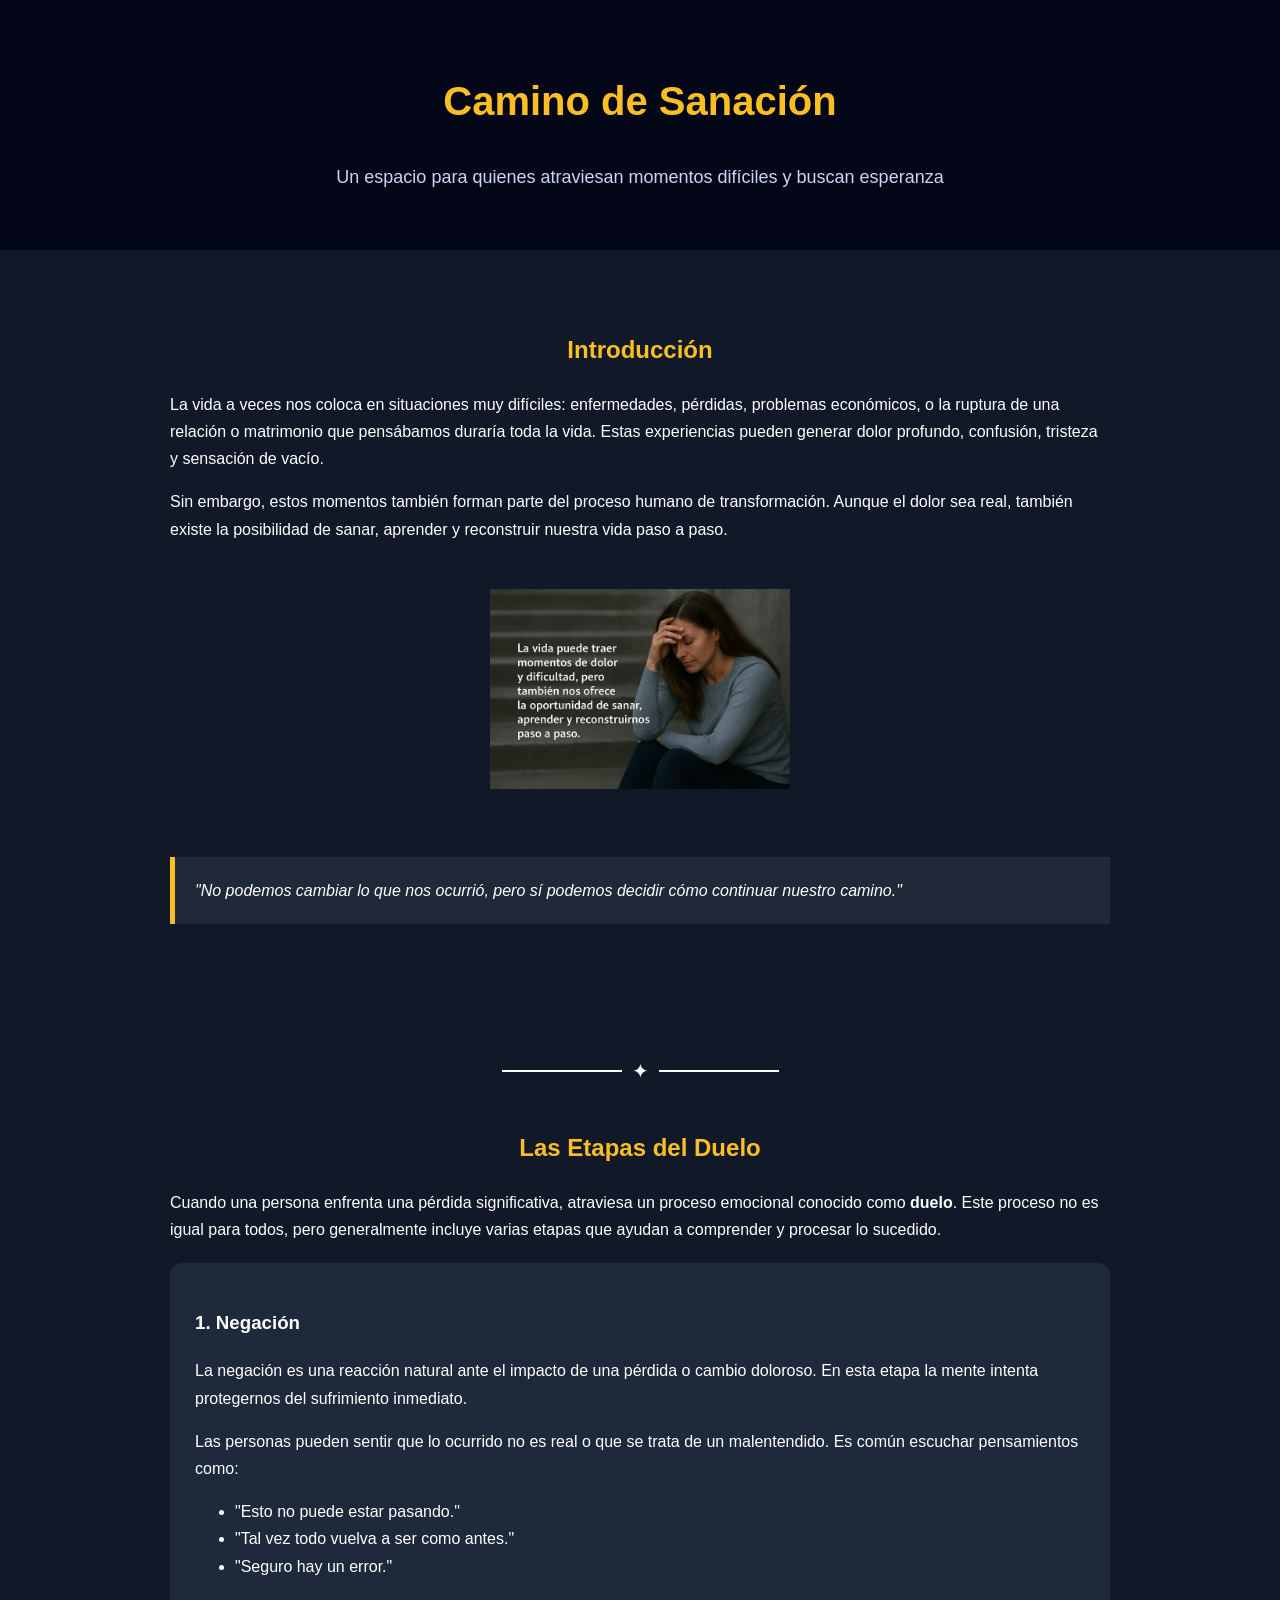
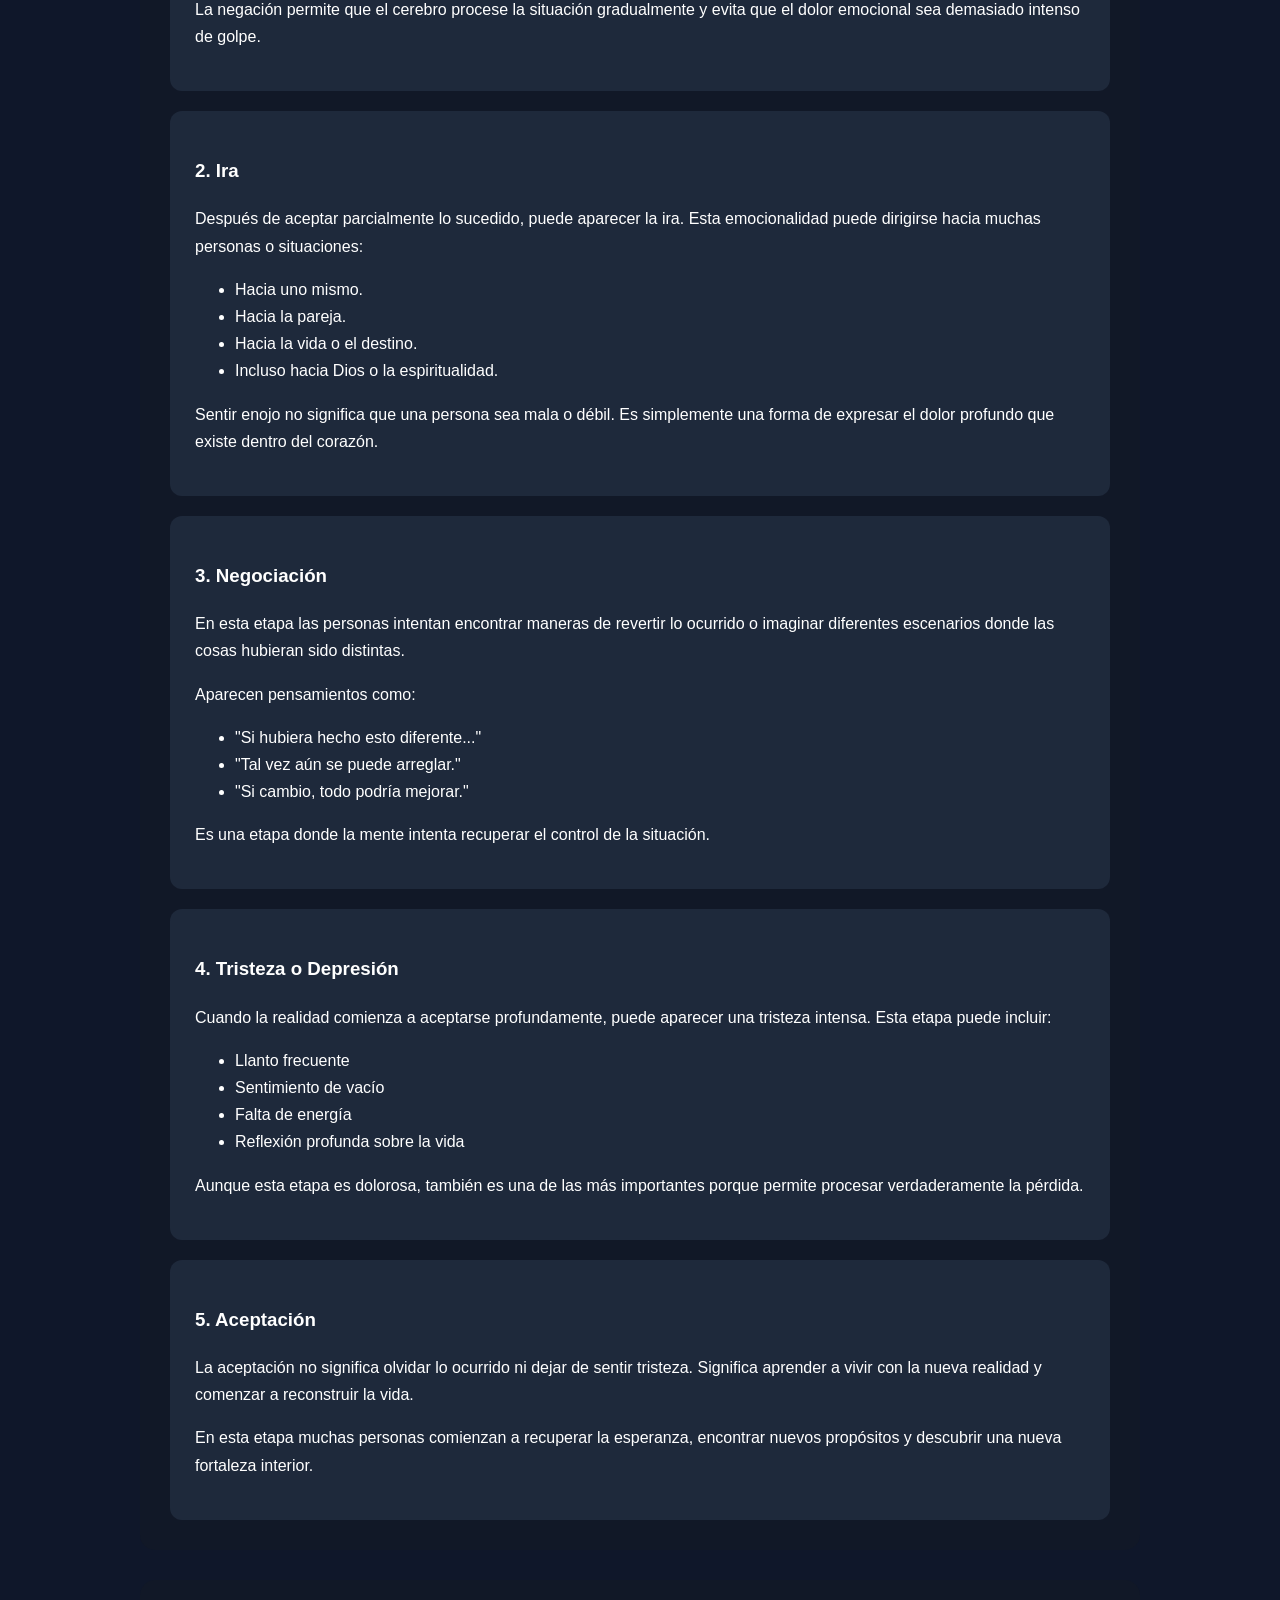
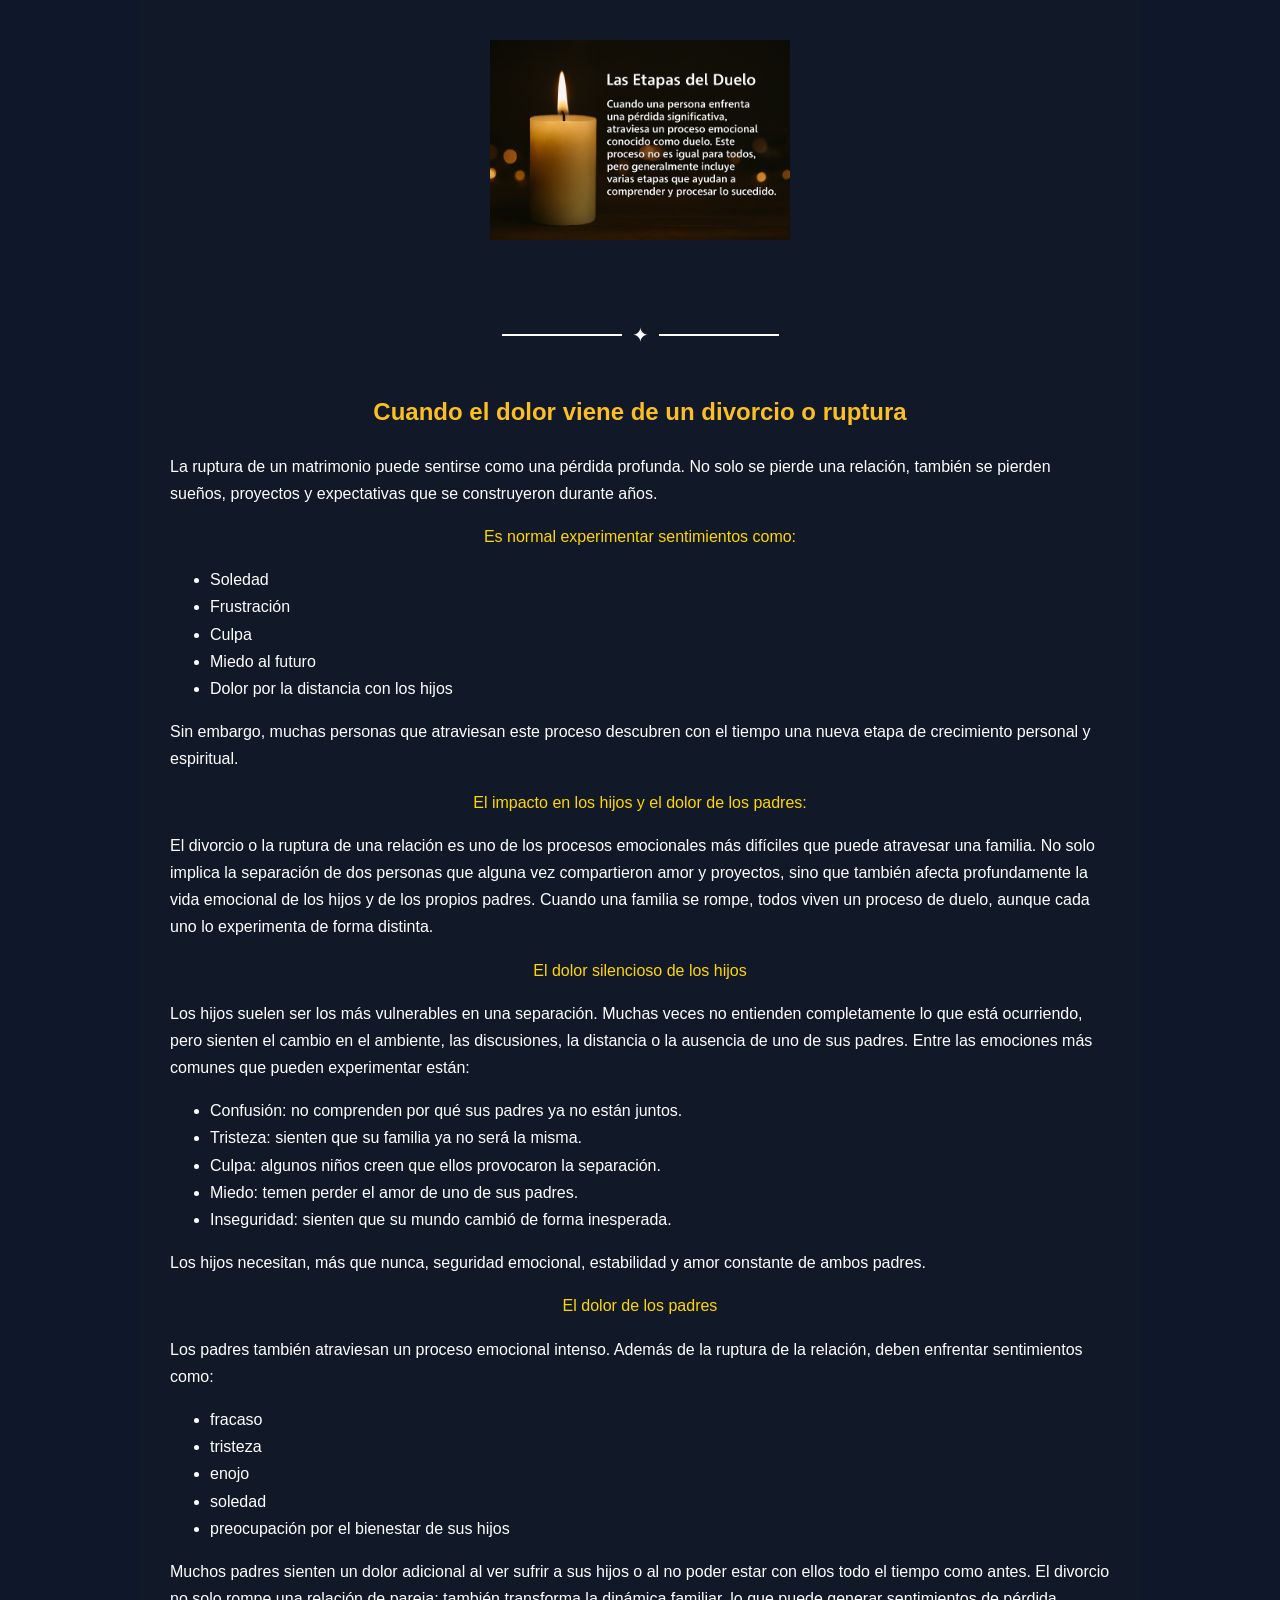
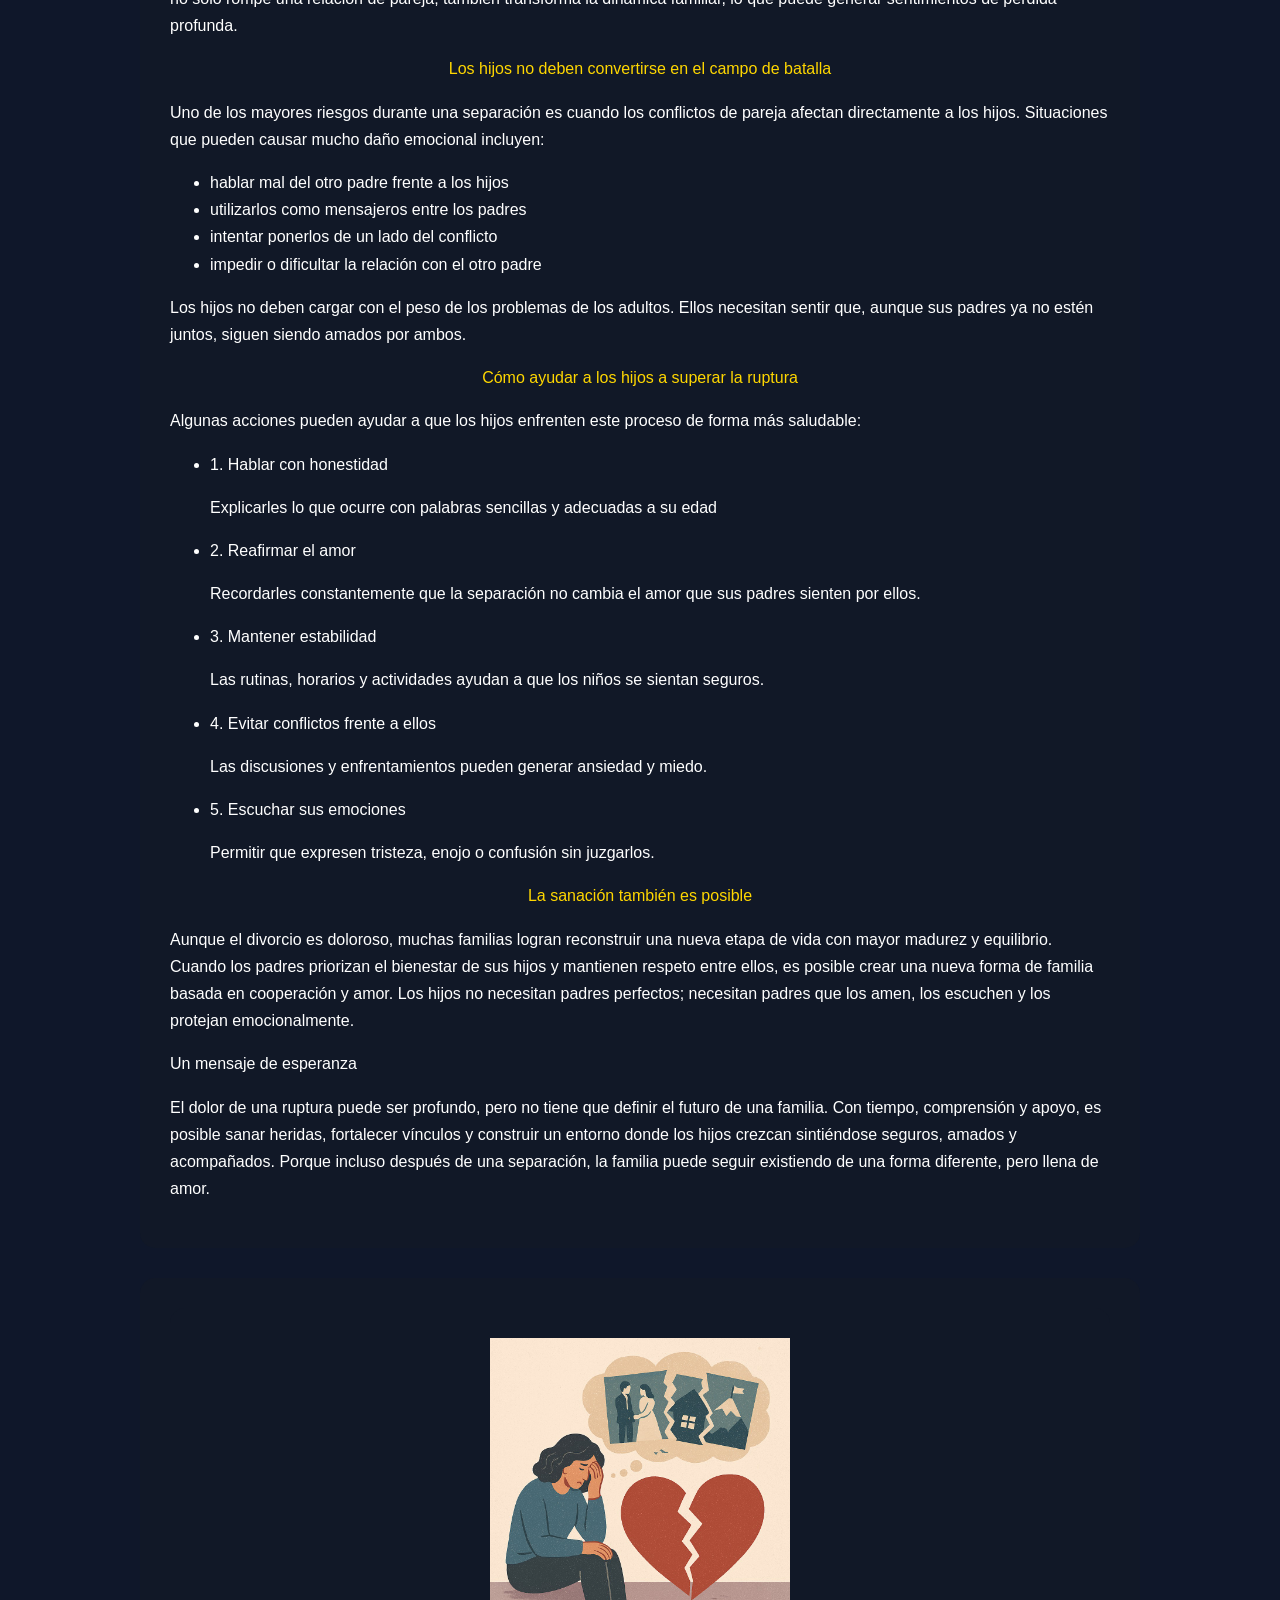
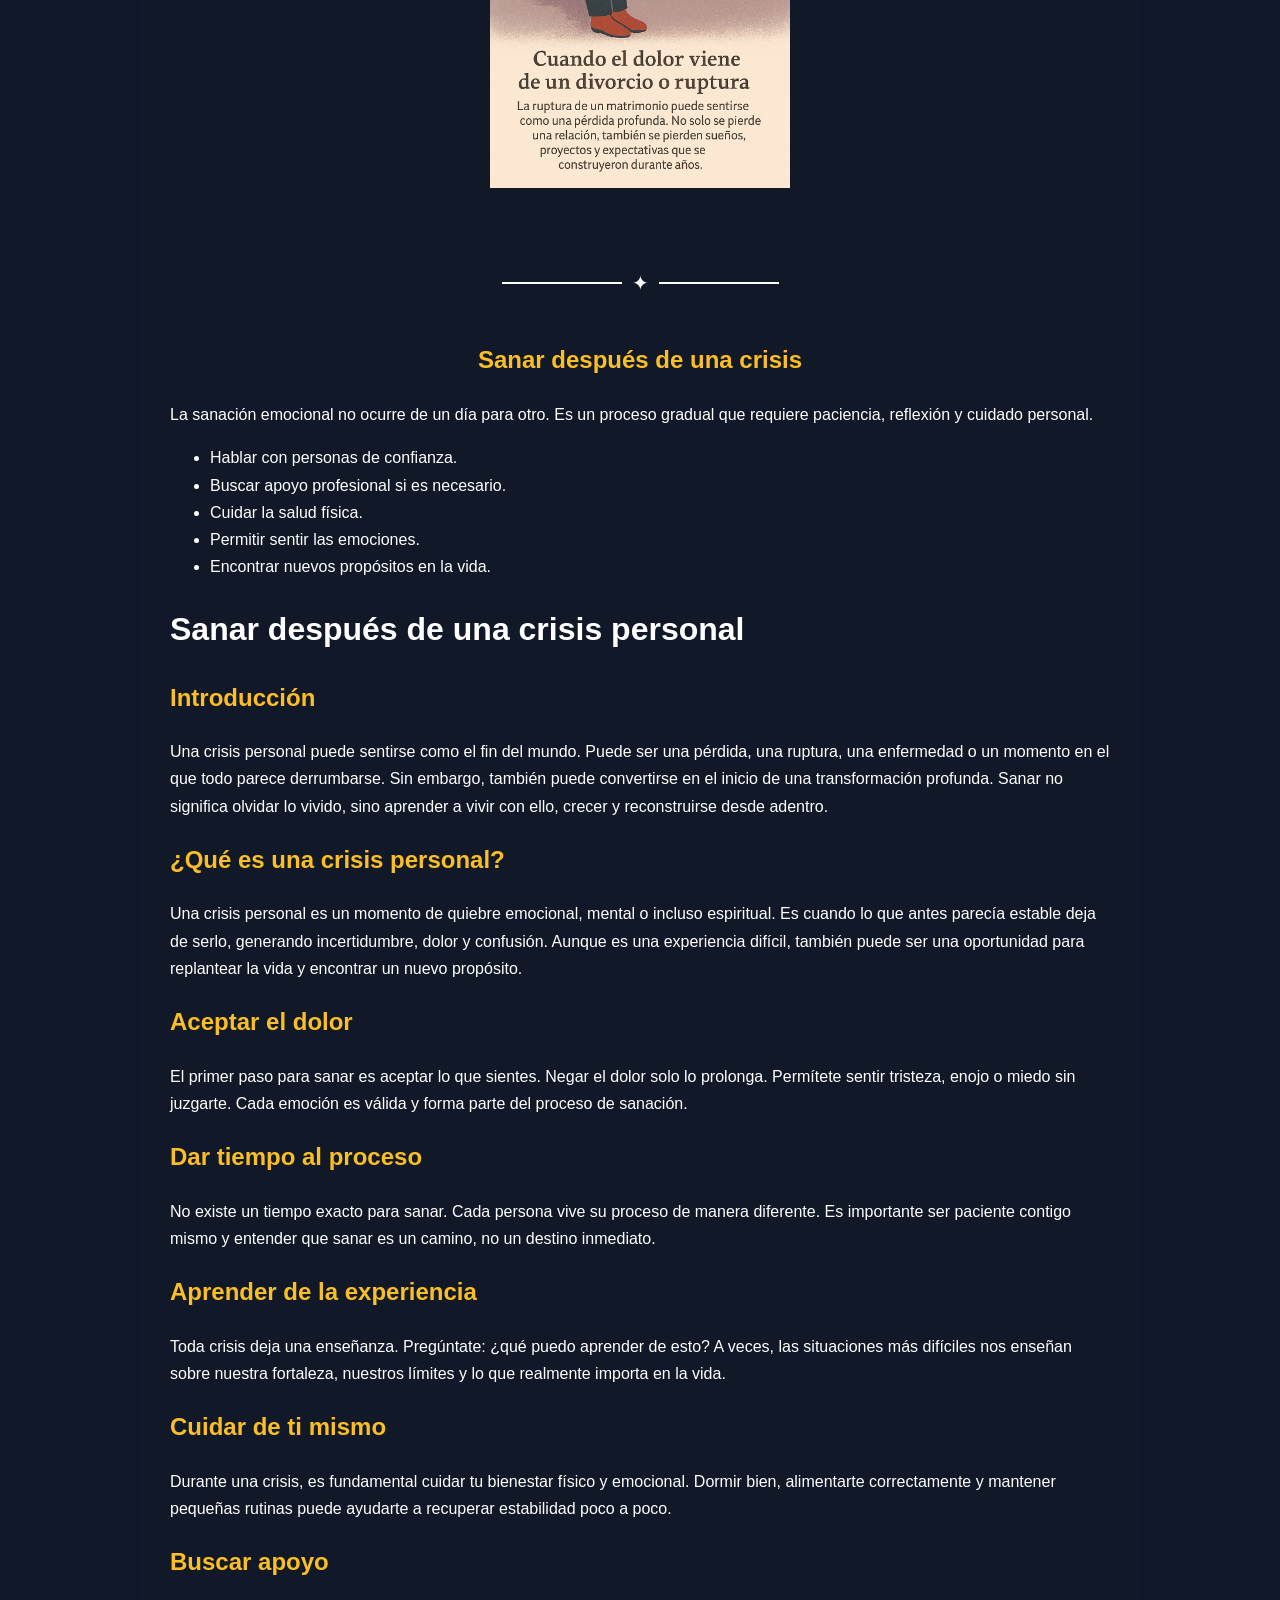
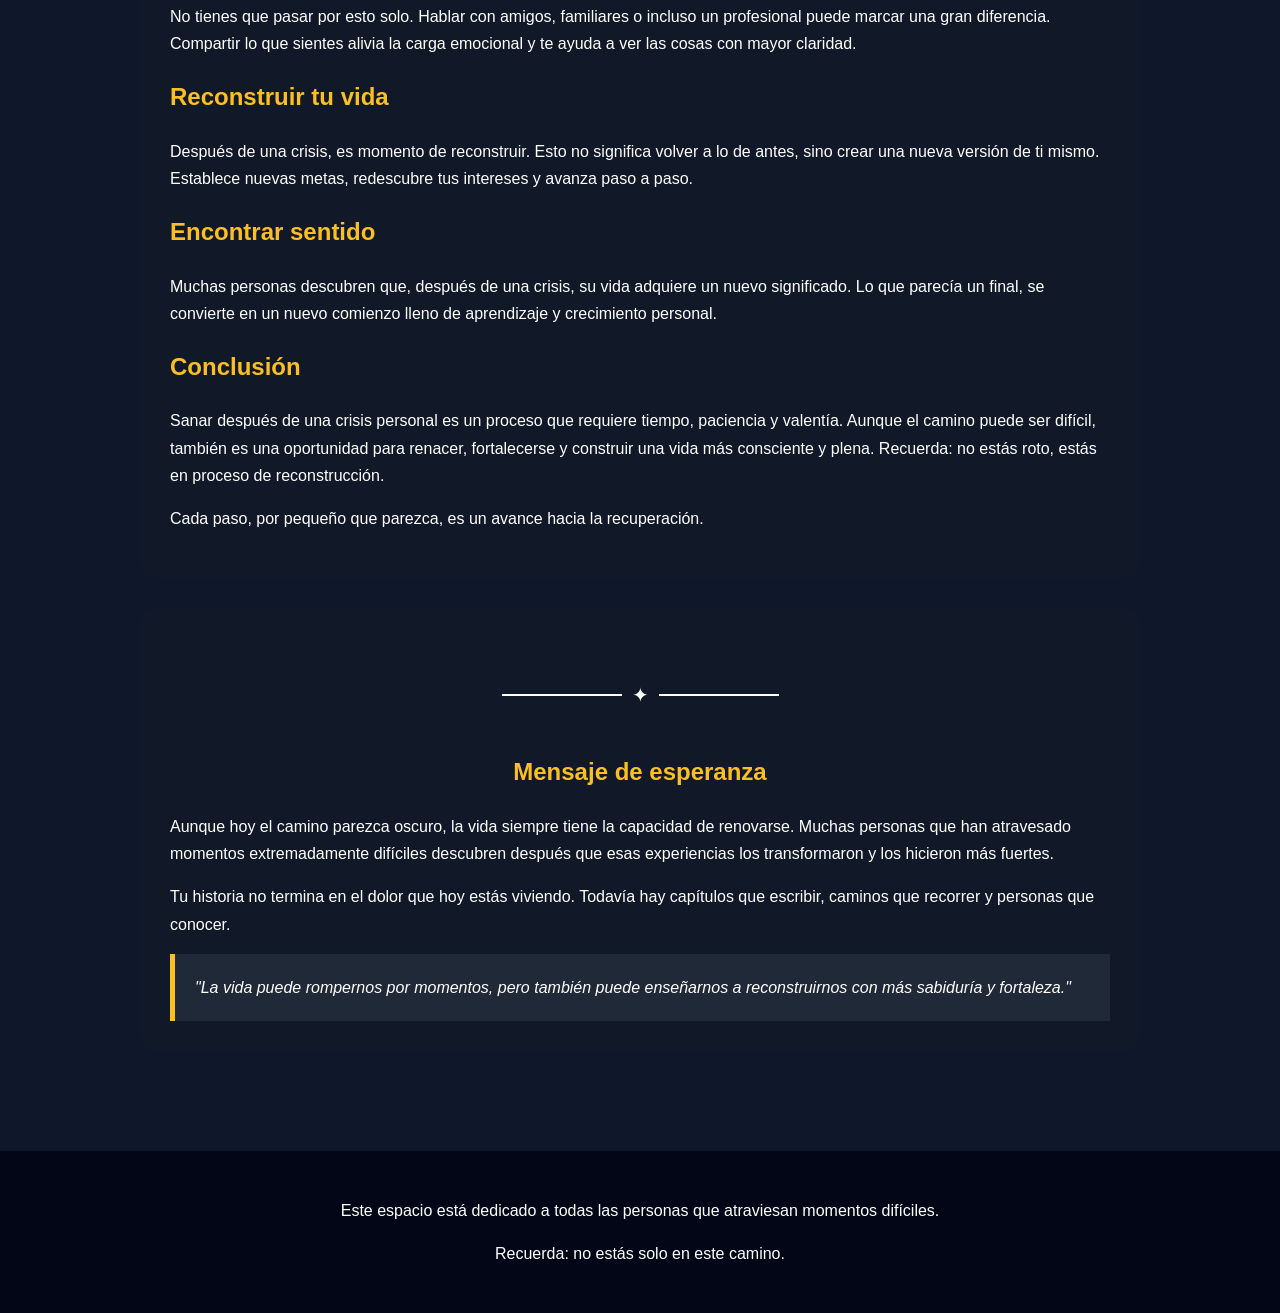
==== Camino de Sanacion.html @ cb6c111d "Update Camino de Sanacion.html" ====
<!DOCTYPE html>
<html lang="es">
<head>
<meta charset="UTF-8">
<meta name="viewport" content="width=device-width, initial-scale=1.0">

<title>Camino de Sanación</title>

<style>

body{
font-family:Arial;
background:#0f172a;
color:white;
margin:0;
line-height:1.7;
}

header{
background:#020617;
text-align:center;
padding:40px;
}

header h1{
font-size:40px;
color:#fbbf24;
}

header p{
font-size:18px;
color:#cbd5f5;
}

.container{
max-width:1000px;
margin:auto;
padding:30px;
}

.section{
background:#111827;
padding:30px;
border-radius:15px;
margin-bottom:30px;
}

h2{
color:#fbbf24;
}

.quote{
background:#1f2937;
padding:20px;
border-left:5px solid #fbbf24;
font-style:italic;
}

.etapa{
background:#1e293b;
padding:25px;
border-radius:12px;
margin-top:20px;
}

footer{
text-align:center;
padding:30px;
background:#020617;
margin-top:40px;
}

</style>
</head>

<body>

<header>
<h1>Camino de Sanación</h1>
<p>Un espacio para quienes atraviesan momentos difíciles y buscan esperanza</p>
</header>

<div class="container">

<div class="section">

<h2 style="text-align:center;">Introducción</h2> 

<p>
La vida a veces nos coloca en situaciones muy difíciles: enfermedades, pérdidas,
problemas económicos, o la ruptura de una relación o matrimonio que pensábamos
duraría toda la vida. Estas experiencias pueden generar dolor profundo,
confusión, tristeza y sensación de vacío.
</p>

<p>
Sin embargo, estos momentos también forman parte del proceso humano de
transformación. Aunque el dolor sea real, también existe la posibilidad de
sanar, aprender y reconstruir nuestra vida paso a paso.
</p>

 <div class="section" style="text-align:center;">
     <img src="img/camino1.jpeg" style="width:300px; height:auto;" alt="Imagen descriptiva">
 </div>


 
<div class="quote">
"No podemos cambiar lo que nos ocurrió, pero sí podemos decidir cómo
continuar nuestro camino."
</div>

</div>

<div class="section">

<div style="display:flex; align-items:center; justify-content:center; margin:40px 0;">
    <div style="height:2px; width:120px; background:white;"></div>
    <div style="margin:0 10px; font-size:20px;">✦</div>
    <div style="height:2px; width:120px; background:white;"></div>
</div>

 
<h2 style="text-align:center;">Las Etapas del Duelo</h2>
 
<p>
Cuando una persona enfrenta una pérdida significativa, atraviesa un proceso
emocional conocido como <strong>duelo</strong>. Este proceso no es igual para
todos, pero generalmente incluye varias etapas que ayudan a comprender y
procesar lo sucedido.
</p>

<div class="etapa">

<h3>1. Negación</h3>

<p>
La negación es una reacción natural ante el impacto de una pérdida o cambio
doloroso. En esta etapa la mente intenta protegernos del sufrimiento inmediato.
</p>

<p>
Las personas pueden sentir que lo ocurrido no es real o que se trata de un
malentendido. Es común escuchar pensamientos como:
</p>

<ul>
<li>"Esto no puede estar pasando."</li>
<li>"Tal vez todo vuelva a ser como antes."</li>
<li>"Seguro hay un error."</li>
</ul>

<p>
La negación permite que el cerebro procese la situación gradualmente y evita
que el dolor emocional sea demasiado intenso de golpe.
</p>

</div>

<div class="etapa">

<h3>2. Ira</h3>

<p>
Después de aceptar parcialmente lo sucedido, puede aparecer la ira. Esta
emocionalidad puede dirigirse hacia muchas personas o situaciones:
</p>

<ul>
<li>Hacia uno mismo.</li>
<li>Hacia la pareja.</li>
<li>Hacia la vida o el destino.</li>
<li>Incluso hacia Dios o la espiritualidad.</li>
</ul>

<p>
Sentir enojo no significa que una persona sea mala o débil. Es simplemente una
forma de expresar el dolor profundo que existe dentro del corazón.
</p>

</div>

<div class="etapa">

<h3>3. Negociación</h3>

<p>
En esta etapa las personas intentan encontrar maneras de revertir lo ocurrido
o imaginar diferentes escenarios donde las cosas hubieran sido distintas.
</p>

<p>
Aparecen pensamientos como:
</p>

<ul>
<li>"Si hubiera hecho esto diferente..."</li>
<li>"Tal vez aún se puede arreglar."</li>
<li>"Si cambio, todo podría mejorar."</li>
</ul>

<p>
Es una etapa donde la mente intenta recuperar el control de la situación.
</p>

</div>

<div class="etapa">

<h3>4. Tristeza o Depresión</h3>

<p>
Cuando la realidad comienza a aceptarse profundamente, puede aparecer una
tristeza intensa. Esta etapa puede incluir:
</p>

<ul>
<li>Llanto frecuente</li>
<li>Sentimiento de vacío</li>
<li>Falta de energía</li>
<li>Reflexión profunda sobre la vida</li>
</ul>

<p>
Aunque esta etapa es dolorosa, también es una de las más importantes porque
permite procesar verdaderamente la pérdida.
</p>

</div>

<div class="etapa">

<h3>5. Aceptación</h3>

<p>
La aceptación no significa olvidar lo ocurrido ni dejar de sentir tristeza.
Significa aprender a vivir con la nueva realidad y comenzar a reconstruir
la vida.
</p>

<p>
En esta etapa muchas personas comienzan a recuperar la esperanza, encontrar
nuevos propósitos y descubrir una nueva fortaleza interior.
</p>
 
</div>

</div>

 
<div class="section">

 <div class="section" style="text-align:center;">
     <img src="img/camino2.jpeg" style="width:300px; height:auto;" alt="Imagen descriptiva2">
 </div>


<div style="display:flex; align-items:center; justify-content:center; margin:40px 0;">
    <div style="height:2px; width:120px; background:white;"></div>
    <div style="margin:0 10px; font-size:20px;">✦</div>
    <div style="height:2px; width:120px; background:white;"></div>
</div>

 
<h2 style="text-align:center;">Cuando el dolor viene de un divorcio o ruptura</h2>

<p>
La ruptura de un matrimonio puede sentirse como una pérdida profunda.
No solo se pierde una relación, también se pierden sueños, proyectos y
expectativas que se construyeron durante años.
</p>

<p style="text-align:center; color:gold;">
Es normal experimentar sentimientos como:
</p>

<ul>
<li>Soledad</li>
<li>Frustración</li>
<li>Culpa</li>
<li>Miedo al futuro</li>
<li>Dolor por la distancia con los hijos</li>
</ul>

<p>
Sin embargo, muchas personas que atraviesan este proceso descubren con el
tiempo una nueva etapa de crecimiento personal y espiritual.
</p>


<p style="text-align:center; color:gold;">
El impacto en los hijos y el dolor de los padres:
</p>

  <p>
  El divorcio o la ruptura de una relación es uno de los procesos emocionales más difíciles que puede atravesar una familia. No solo implica la separación de dos personas que alguna vez compartieron amor y proyectos, sino que también afecta profundamente la vida emocional de los hijos y de los propios padres.

  Cuando una familia se rompe, todos viven un proceso de duelo, aunque cada uno lo experimenta de forma distinta.
  </p>


<p style="text-align:center; color:gold;">
El dolor silencioso de los hijos
</p>

<p>
Los hijos suelen ser los más vulnerables en una separación. Muchas veces no entienden completamente lo que está ocurriendo, pero sienten el cambio en el ambiente, las discusiones, la distancia o la ausencia de uno de sus padres.

Entre las emociones más comunes que pueden experimentar están:
</p>

 <ul>
<li>Confusión: no comprenden por qué sus padres ya no están juntos.</li>
<li>Tristeza: sienten que su familia ya no será la misma.</li>
<li>Culpa: algunos niños creen que ellos provocaron la separación.</li>
<li>Miedo: temen perder el amor de uno de sus padres.</li>
<li>Inseguridad: sienten que su mundo cambió de forma inesperada.</li>
</ul>

  <p>
   Los hijos necesitan, más que nunca, seguridad emocional, estabilidad y amor constante de ambos padres.
  </p>

   <p style="text-align:center; color:gold;">
    El dolor de los padres
   </p>
 <p>
 Los padres también atraviesan un proceso emocional intenso. Además de la ruptura de la relación, deben enfrentar sentimientos como:
 </p>


 <ul>
<li>fracaso</li>
<li>tristeza</li>
<li>enojo</li>
<li>soledad</li>
<li>preocupación por el bienestar de sus hijos</li>
</ul>

 <p>
 Muchos padres sienten un dolor adicional al ver sufrir a sus hijos o al no poder estar con ellos todo el tiempo como antes.

 El divorcio no solo rompe una relación de pareja; también transforma la dinámica familiar, lo que puede generar sentimientos de pérdida profunda.
 </p>

 <p style="text-align:center; color:gold;">
 Los hijos no deben convertirse en el campo de batalla
 </p>

<p>
 Uno de los mayores riesgos durante una separación es cuando los conflictos de pareja afectan directamente a los hijos.

 Situaciones que pueden causar mucho daño emocional incluyen:
</p>

 <ul>
<li>hablar mal del otro padre frente a los hijos</li>
<li>utilizarlos como mensajeros entre los padres</li>
<li>intentar ponerlos de un lado del conflicto</li>
<li>impedir o dificultar la relación con el otro padre</li>
</ul>

 <p>
  Los hijos no deben cargar con el peso de los problemas de los adultos.

  Ellos necesitan sentir que, aunque sus padres ya no estén juntos, siguen siendo amados por ambos.
 </p>

 <p style="text-align:center; color:gold;">
  Cómo ayudar a los hijos a superar la ruptura
 </p>
<p>
 Algunas acciones pueden ayudar a que los hijos enfrenten este proceso de forma más saludable:
</p>

  <ul>
<li>1. Hablar con honestidad</li>
   <p>Explicarles lo que ocurre con palabras sencillas y adecuadas a su edad</p>
<li>2. Reafirmar el amor</li>
   <p>Recordarles constantemente que la separación no cambia el amor que sus padres sienten por ellos.</p>
<li>3. Mantener estabilidad</li>
   <p>Las rutinas, horarios y actividades ayudan a que los niños se sientan seguros.</p>
<li>4. Evitar conflictos frente a ellos</li>
   <p>Las discusiones y enfrentamientos pueden generar ansiedad y miedo.</p>
<li>5. Escuchar sus emociones</li>
   <p>Permitir que expresen tristeza, enojo o confusión sin juzgarlos.</p>
</ul>

 <p style="text-align:center; color:gold;">
  La sanación también es posible
 </p>

 <p>
  Aunque el divorcio es doloroso, muchas familias logran reconstruir una nueva etapa de vida con mayor madurez y equilibrio.

  Cuando los padres priorizan el bienestar de sus hijos y mantienen respeto entre ellos, es posible crear una nueva forma de familia basada en cooperación y amor.

  Los hijos no necesitan padres perfectos; necesitan padres que los amen, los escuchen y los protejan emocionalmente.
 </p>

 <p>
  Un mensaje de esperanza
 </p>

<p>
El dolor de una ruptura puede ser profundo, pero no tiene que definir el futuro de una familia.

Con tiempo, comprensión y apoyo, es posible sanar heridas, fortalecer vínculos y construir un entorno donde los hijos crezcan sintiéndose seguros, amados y acompañados.

Porque incluso después de una separación, la familia puede seguir existiendo de una forma diferente, pero llena de amor.
</p>


</div>

<div class="section">

 <div class="section" style="text-align:center;">
     <img src="img/camino3.jpeg" style="width:300px; height:auto;" alt="Imagen descriptiva3">
 </div>

<div style="display:flex; align-items:center; justify-content:center; margin:40px 0;">
    <div style="height:2px; width:120px; background:white;"></div>
    <div style="margin:0 10px; font-size:20px;">✦</div>
    <div style="height:2px; width:120px; background:white;"></div>
</div>
 

 <h2 style="text-align:center;">Sanar después de una crisis</h2>

<p>
La sanación emocional no ocurre de un día para otro. Es un proceso gradual
que requiere paciencia, reflexión y cuidado personal.
</p>

<ul>
<li>Hablar con personas de confianza.</li>
<li>Buscar apoyo profesional si es necesario.</li>
<li>Cuidar la salud física.</li>
<li>Permitir sentir las emociones.</li>
<li>Encontrar nuevos propósitos en la vida.</li>
</ul>

<h1>Sanar después de una crisis personal</h1>

<h2>Introducción</h2>
<p>
Una crisis personal puede sentirse como el fin del mundo. Puede ser una pérdida, una ruptura, una enfermedad o un momento en el que todo parece derrumbarse. Sin embargo, también puede convertirse en el inicio de una transformación profunda. Sanar no significa olvidar lo vivido, sino aprender a vivir con ello, crecer y reconstruirse desde adentro.
</p>

<h2>¿Qué es una crisis personal?</h2>
<p>
Una crisis personal es un momento de quiebre emocional, mental o incluso espiritual. Es cuando lo que antes parecía estable deja de serlo, generando incertidumbre, dolor y confusión. Aunque es una experiencia difícil, también puede ser una oportunidad para replantear la vida y encontrar un nuevo propósito.
</p>

<h2>Aceptar el dolor</h2>
<p>
El primer paso para sanar es aceptar lo que sientes. Negar el dolor solo lo prolonga. Permítete sentir tristeza, enojo o miedo sin juzgarte. Cada emoción es válida y forma parte del proceso de sanación.
</p>

<h2>Dar tiempo al proceso</h2>
<p>
No existe un tiempo exacto para sanar. Cada persona vive su proceso de manera diferente. Es importante ser paciente contigo mismo y entender que sanar es un camino, no un destino inmediato.
</p>

<h2>Aprender de la experiencia</h2>
<p>
Toda crisis deja una enseñanza. Pregúntate: ¿qué puedo aprender de esto? A veces, las situaciones más difíciles nos enseñan sobre nuestra fortaleza, nuestros límites y lo que realmente importa en la vida.
</p>

<h2>Cuidar de ti mismo</h2>
<p>
Durante una crisis, es fundamental cuidar tu bienestar físico y emocional. Dormir bien, alimentarte correctamente y mantener pequeñas rutinas puede ayudarte a recuperar estabilidad poco a poco.
</p>

<h2>Buscar apoyo</h2>
<p>
No tienes que pasar por esto solo. Hablar con amigos, familiares o incluso un profesional puede marcar una gran diferencia. Compartir lo que sientes alivia la carga emocional y te ayuda a ver las cosas con mayor claridad.
</p>

<h2>Reconstruir tu vida</h2>
<p>
Después de una crisis, es momento de reconstruir. Esto no significa volver a lo de antes, sino crear una nueva versión de ti mismo. Establece nuevas metas, redescubre tus intereses y avanza paso a paso.
</p>

<h2>Encontrar sentido</h2>
<p>
Muchas personas descubren que, después de una crisis, su vida adquiere un nuevo significado. Lo que parecía un final, se convierte en un nuevo comienzo lleno de aprendizaje y crecimiento personal.
</p>

<h2>Conclusión</h2>
<p>
Sanar después de una crisis personal es un proceso que requiere tiempo, paciencia y valentía. Aunque el camino puede ser difícil, también es una oportunidad para renacer, fortalecerse y construir una vida más consciente y plena. Recuerda: no estás roto, estás en proceso de reconstrucción.
</p>

 
<p>
Cada paso, por pequeño que parezca, es un avance hacia la recuperación.
</p>

</div>

<div class="section">

<div style="display:flex; align-items:center; justify-content:center; margin:40px 0;">
    <div style="height:2px; width:120px; background:white;"></div>
    <div style="margin:0 10px; font-size:20px;">✦</div>
    <div style="height:2px; width:120px; background:white;"></div>
</div>
 
<h2 style="text-align:center;">Mensaje de esperanza</h2>

<p>
Aunque hoy el camino parezca oscuro, la vida siempre tiene la capacidad
de renovarse. Muchas personas que han atravesado momentos extremadamente
difíciles descubren después que esas experiencias los transformaron y
los hicieron más fuertes.
</p>

<p>
Tu historia no termina en el dolor que hoy estás viviendo.
Todavía hay capítulos que escribir, caminos que recorrer y
personas que conocer.
</p>

<div class="quote">
"La vida puede rompernos por momentos, pero también puede
enseñarnos a reconstruirnos con más sabiduría y fortaleza."
</div>

</div>

</div>

<footer>

<p>Este espacio está dedicado a todas las personas que atraviesan momentos difíciles.</p>
<p>Recuerda: no estás solo en este camino.</p>

</footer>

</body>

</html>
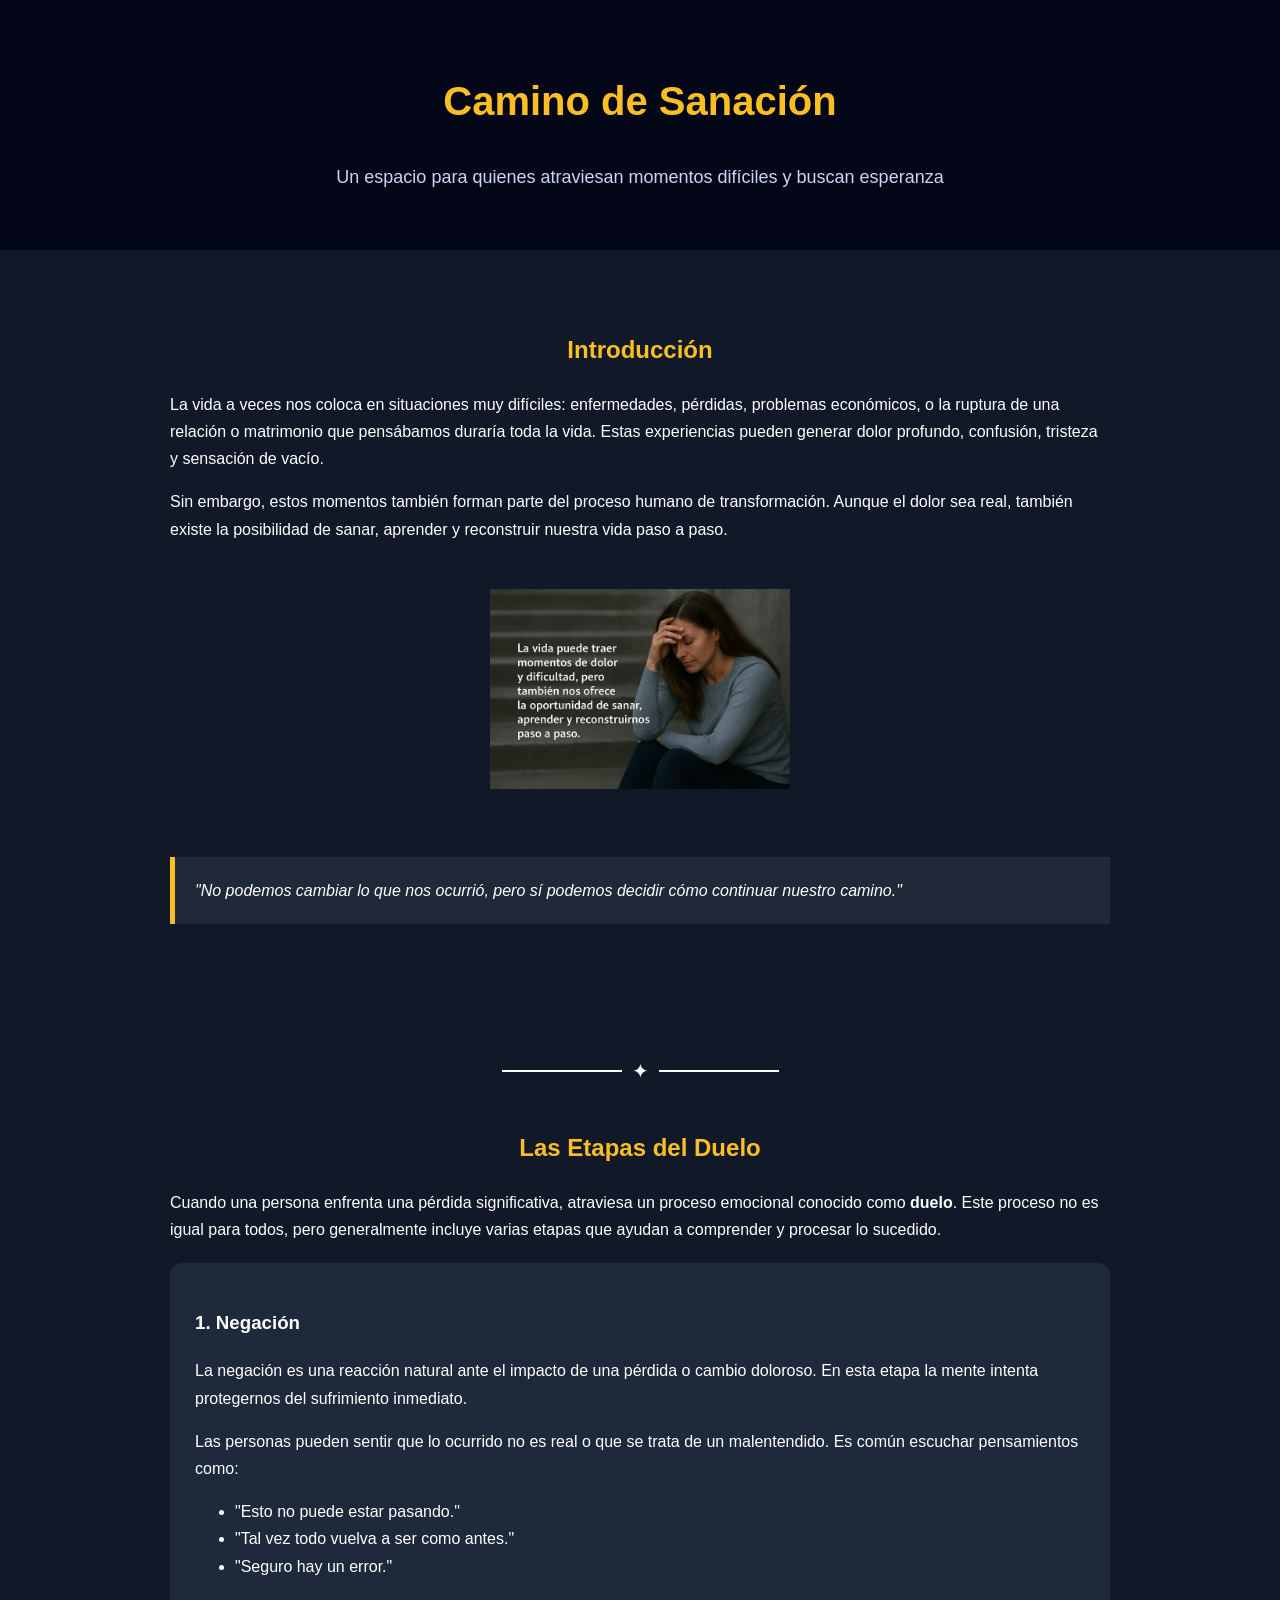
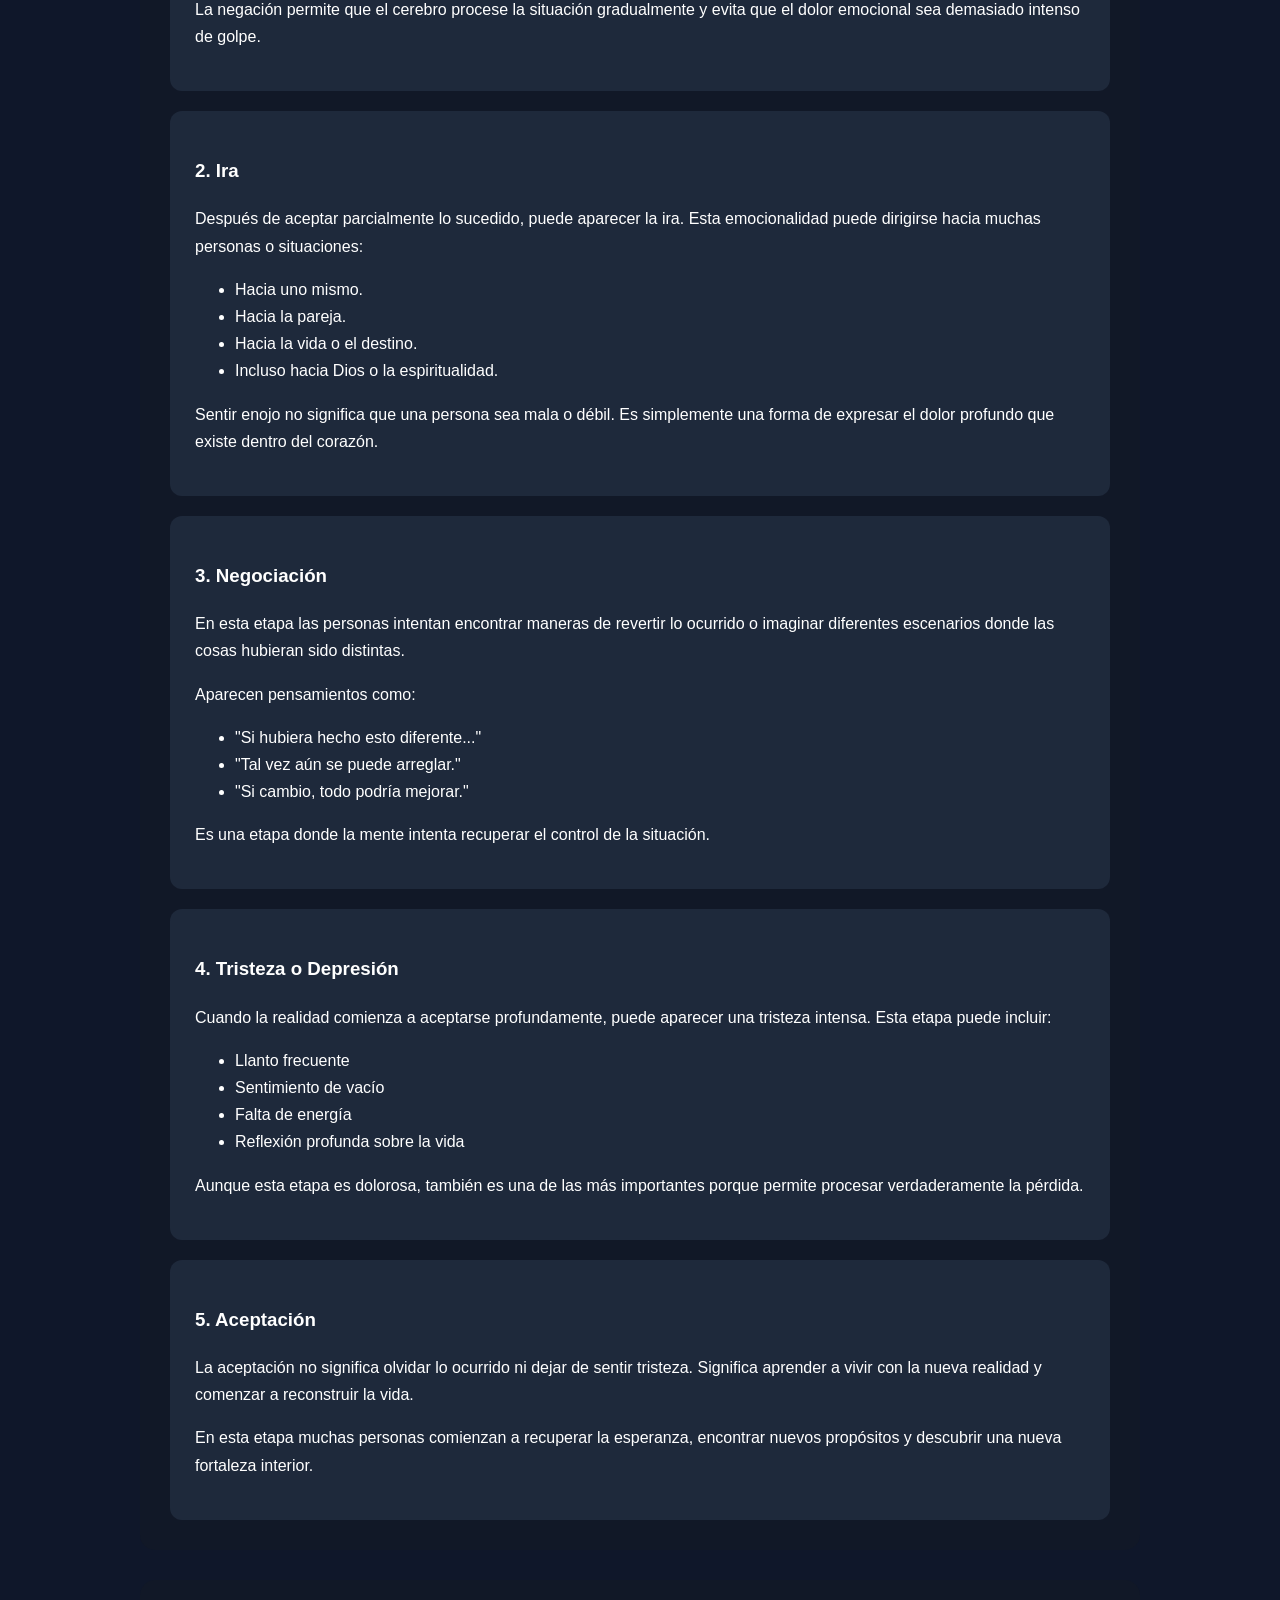
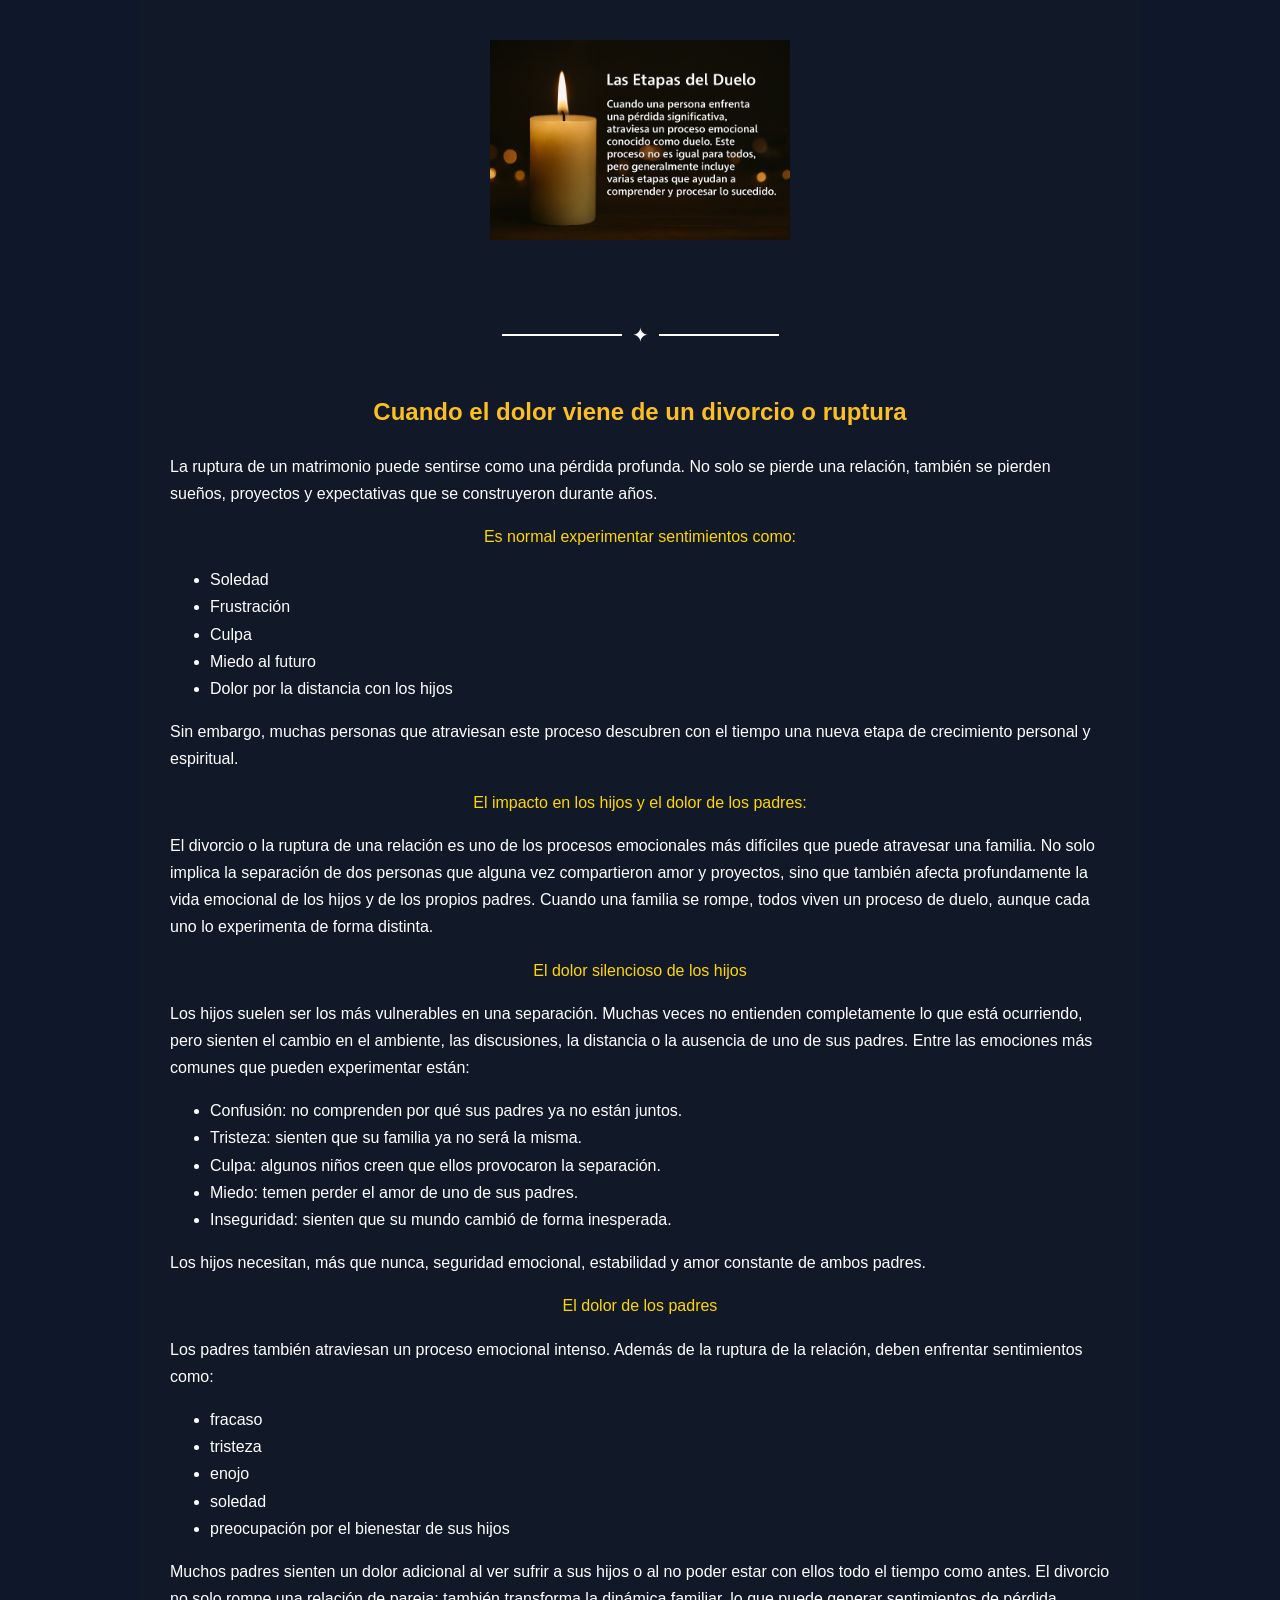
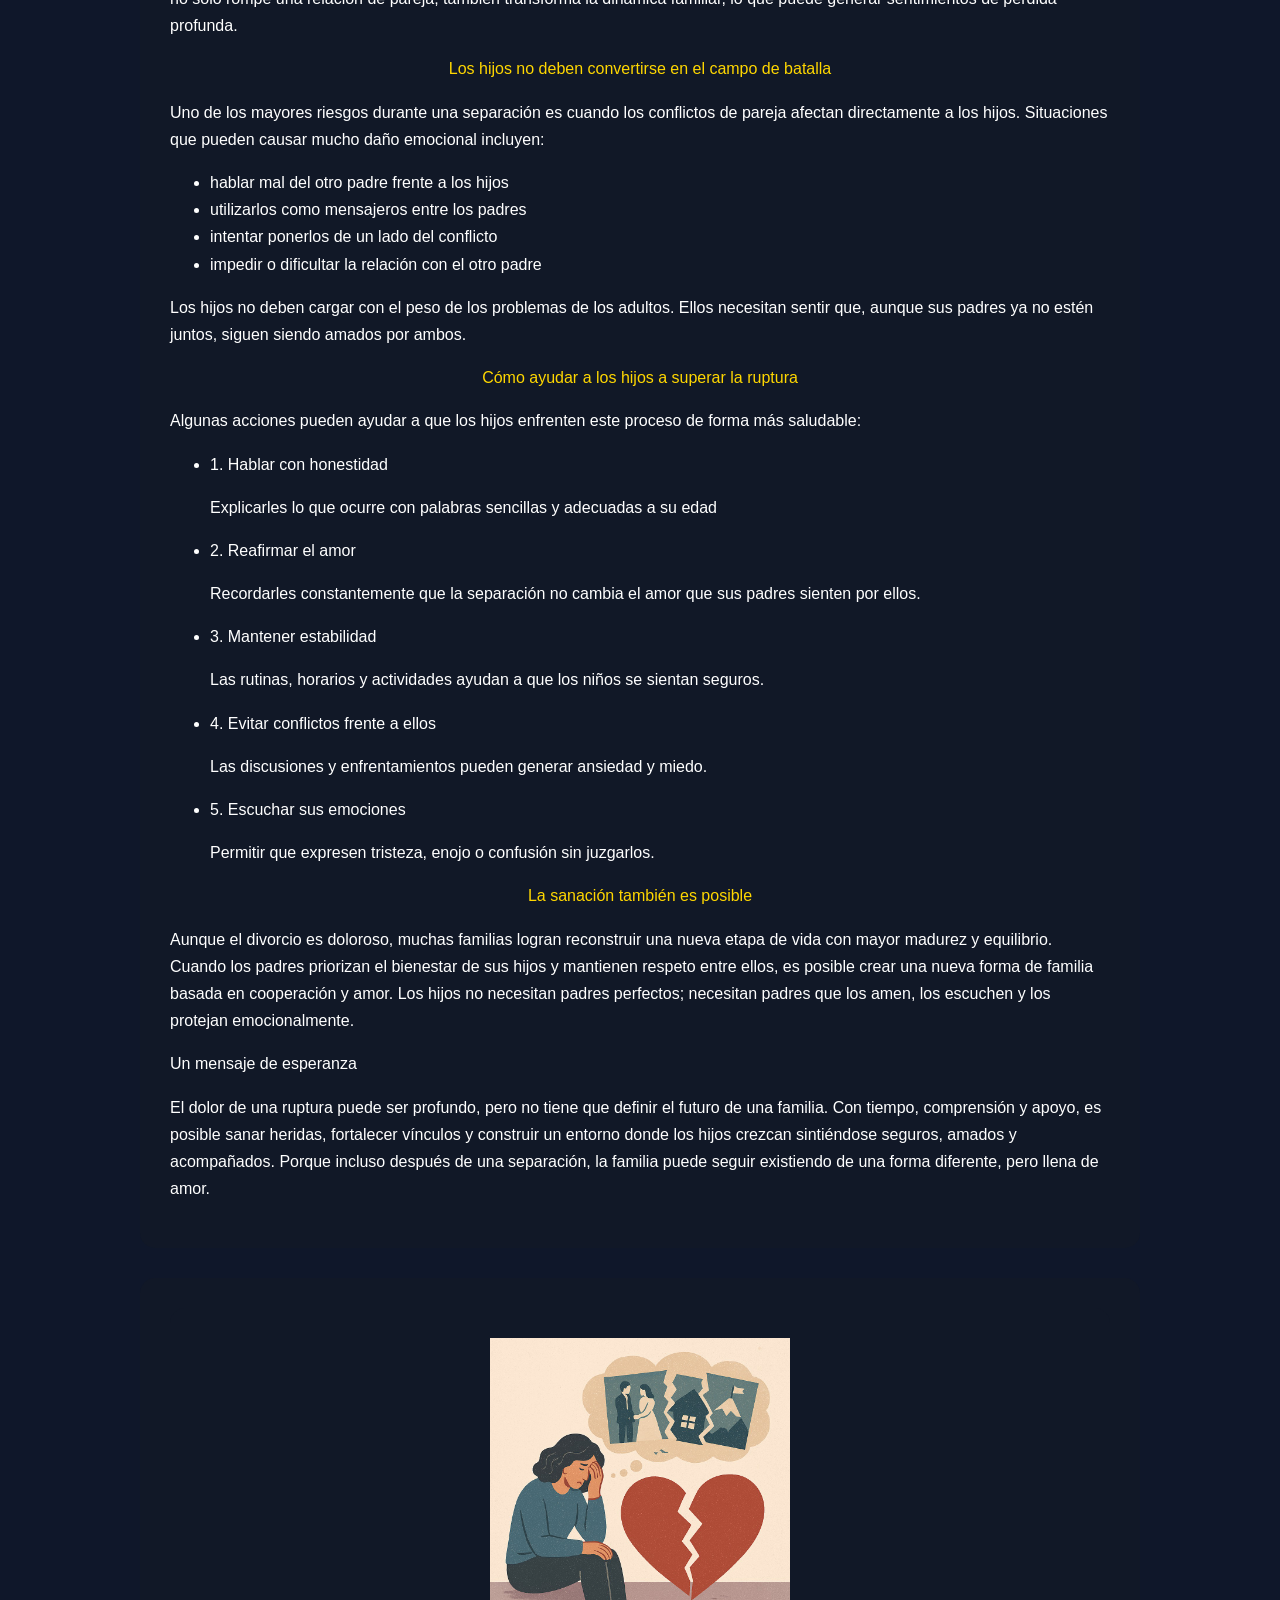
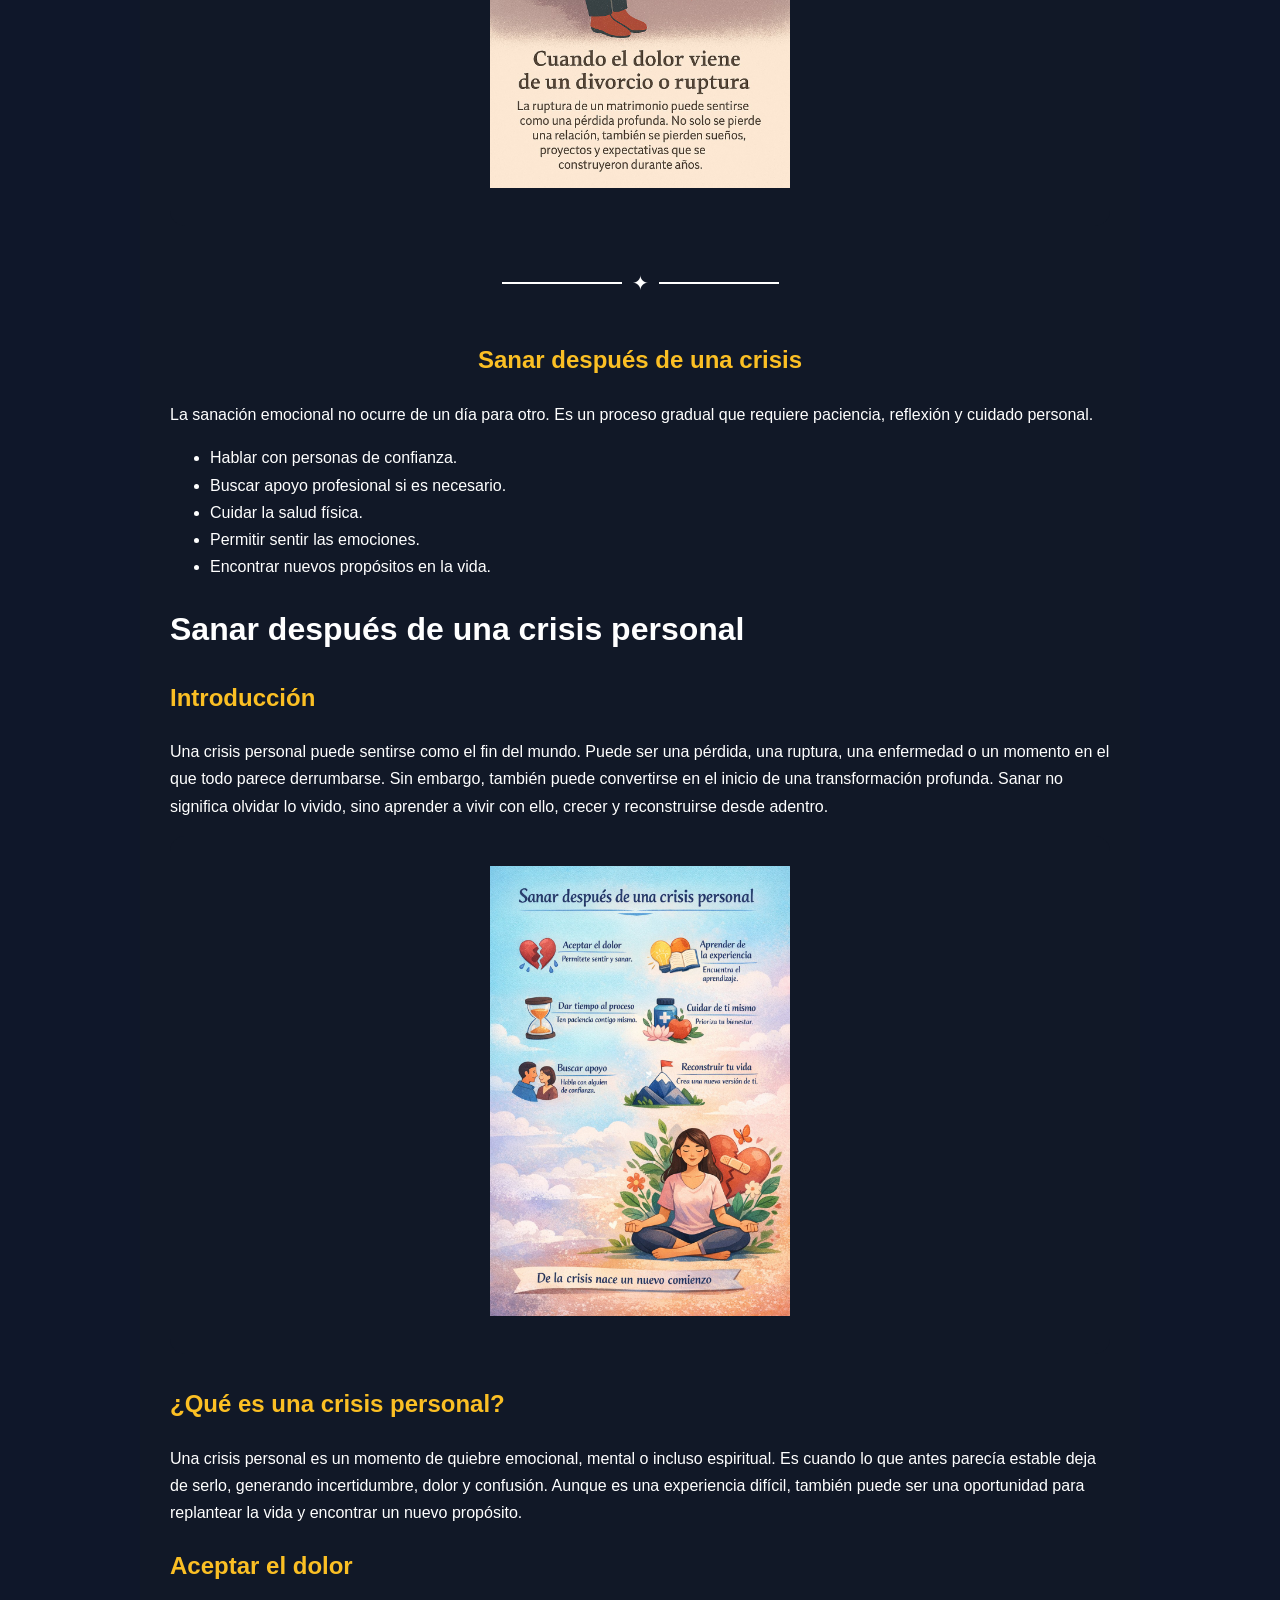
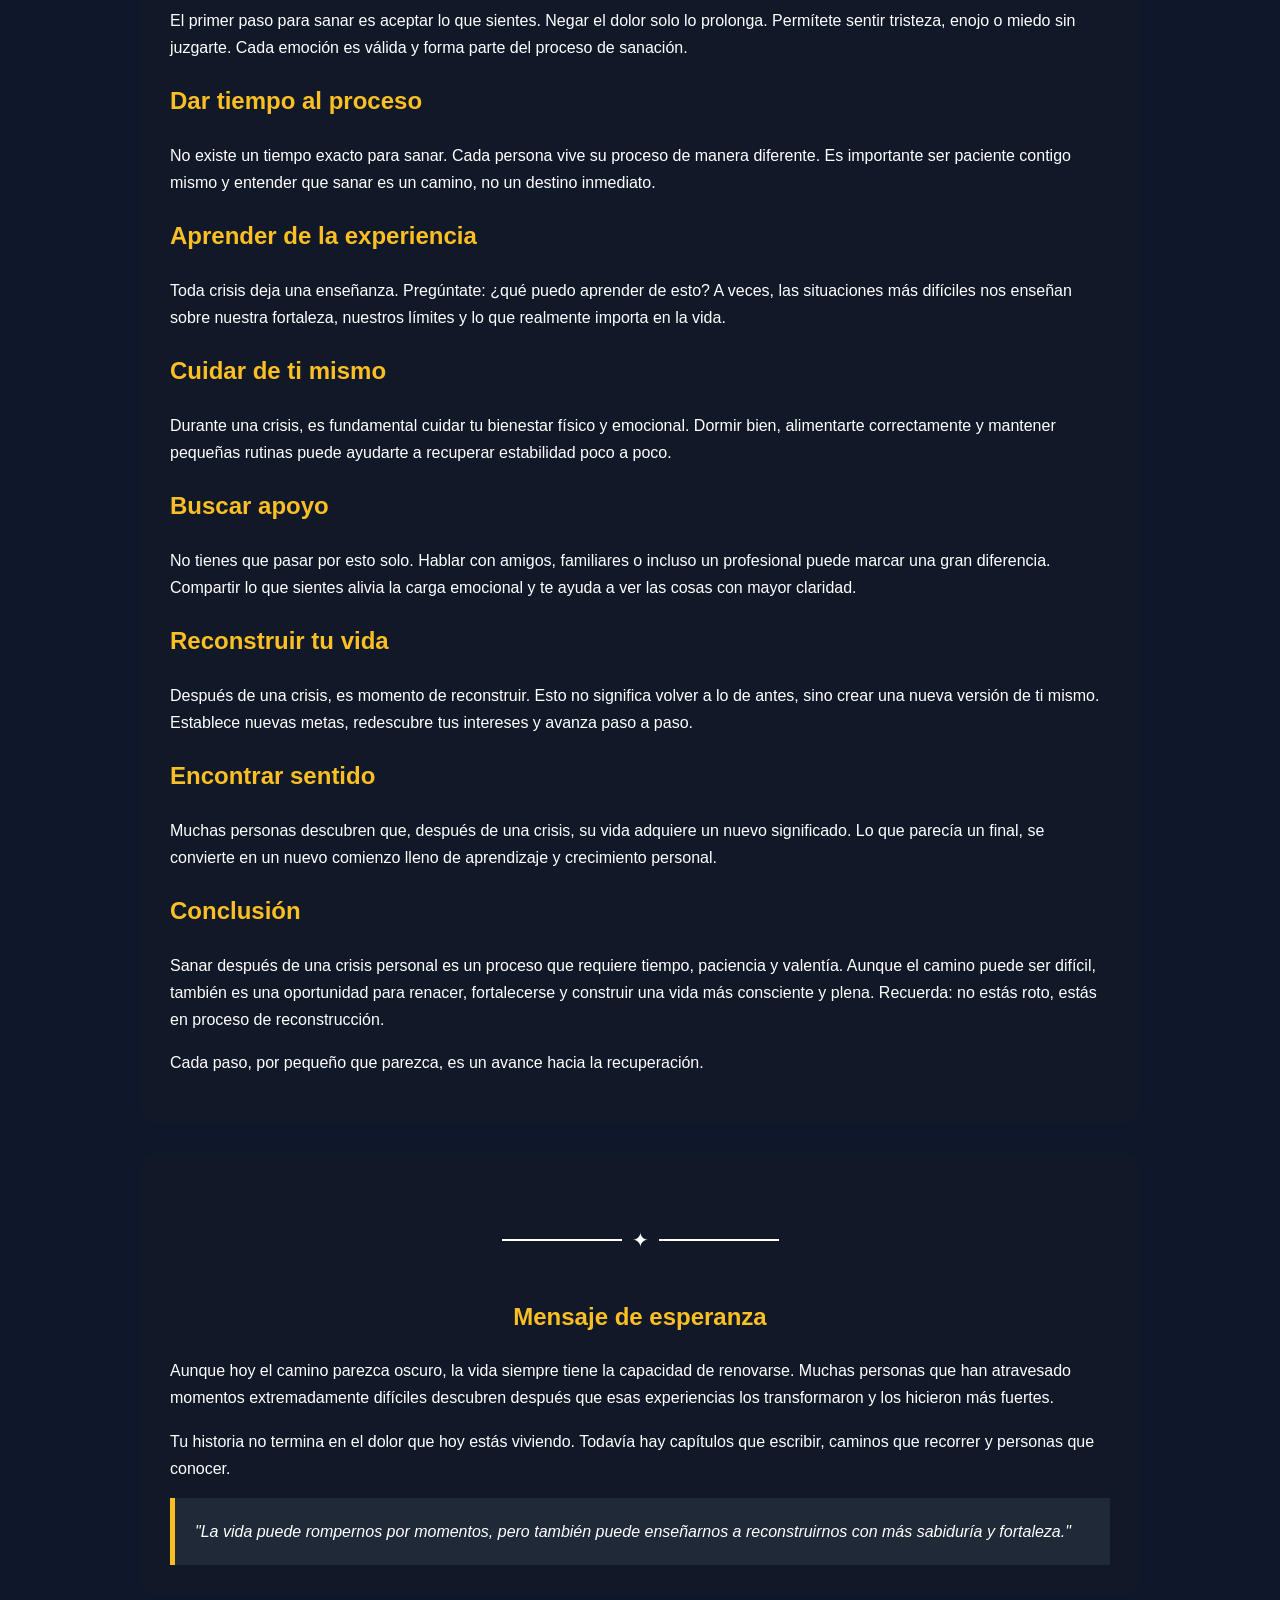
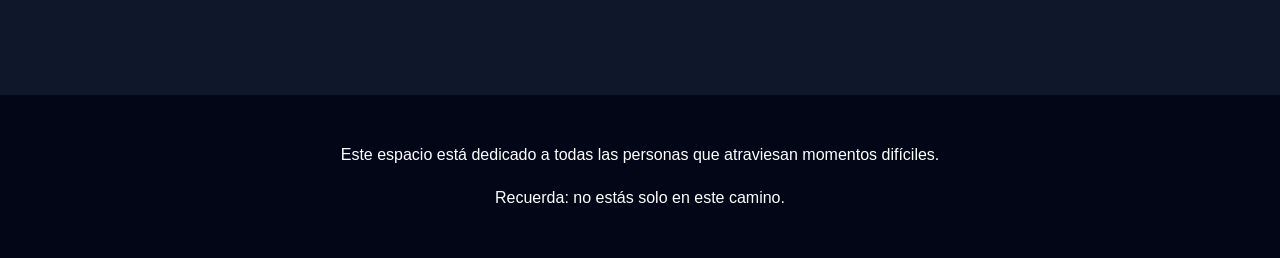
==== commit 79840a2d: "Update Camino de Sanacion.html" ====
--- a/Camino de Sanacion.html
+++ b/Camino de Sanacion.html
@@ -448,6 +448,11 @@
 Una crisis personal puede sentirse como el fin del mundo. Puede ser una pérdida, una ruptura, una enfermedad o un momento en el que todo parece derrumbarse. Sin embargo, también puede convertirse en el inicio de una transformación profunda. Sanar no significa olvidar lo vivido, sino aprender a vivir con ello, crecer y reconstruirse desde adentro.
 </p>
 
+ <div class="section" style="text-align:center;">
+     <img src="img/sanar.jpeg" style="width:300px; height:auto;" alt="Imagen sanar">
+ </div>
+
+ 
 <h2>¿Qué es una crisis personal?</h2>
 <p>
 Una crisis personal es un momento de quiebre emocional, mental o incluso espiritual. Es cuando lo que antes parecía estable deja de serlo, generando incertidumbre, dolor y confusión. Aunque es una experiencia difícil, también puede ser una oportunidad para replantear la vida y encontrar un nuevo propósito.
@@ -493,7 +498,6 @@
 Sanar después de una crisis personal es un proceso que requiere tiempo, paciencia y valentía. Aunque el camino puede ser difícil, también es una oportunidad para renacer, fortalecerse y construir una vida más consciente y plena. Recuerda: no estás roto, estás en proceso de reconstrucción.
 </p>
 
- 
 <p>
 Cada paso, por pequeño que parezca, es un avance hacia la recuperación.
 </p>
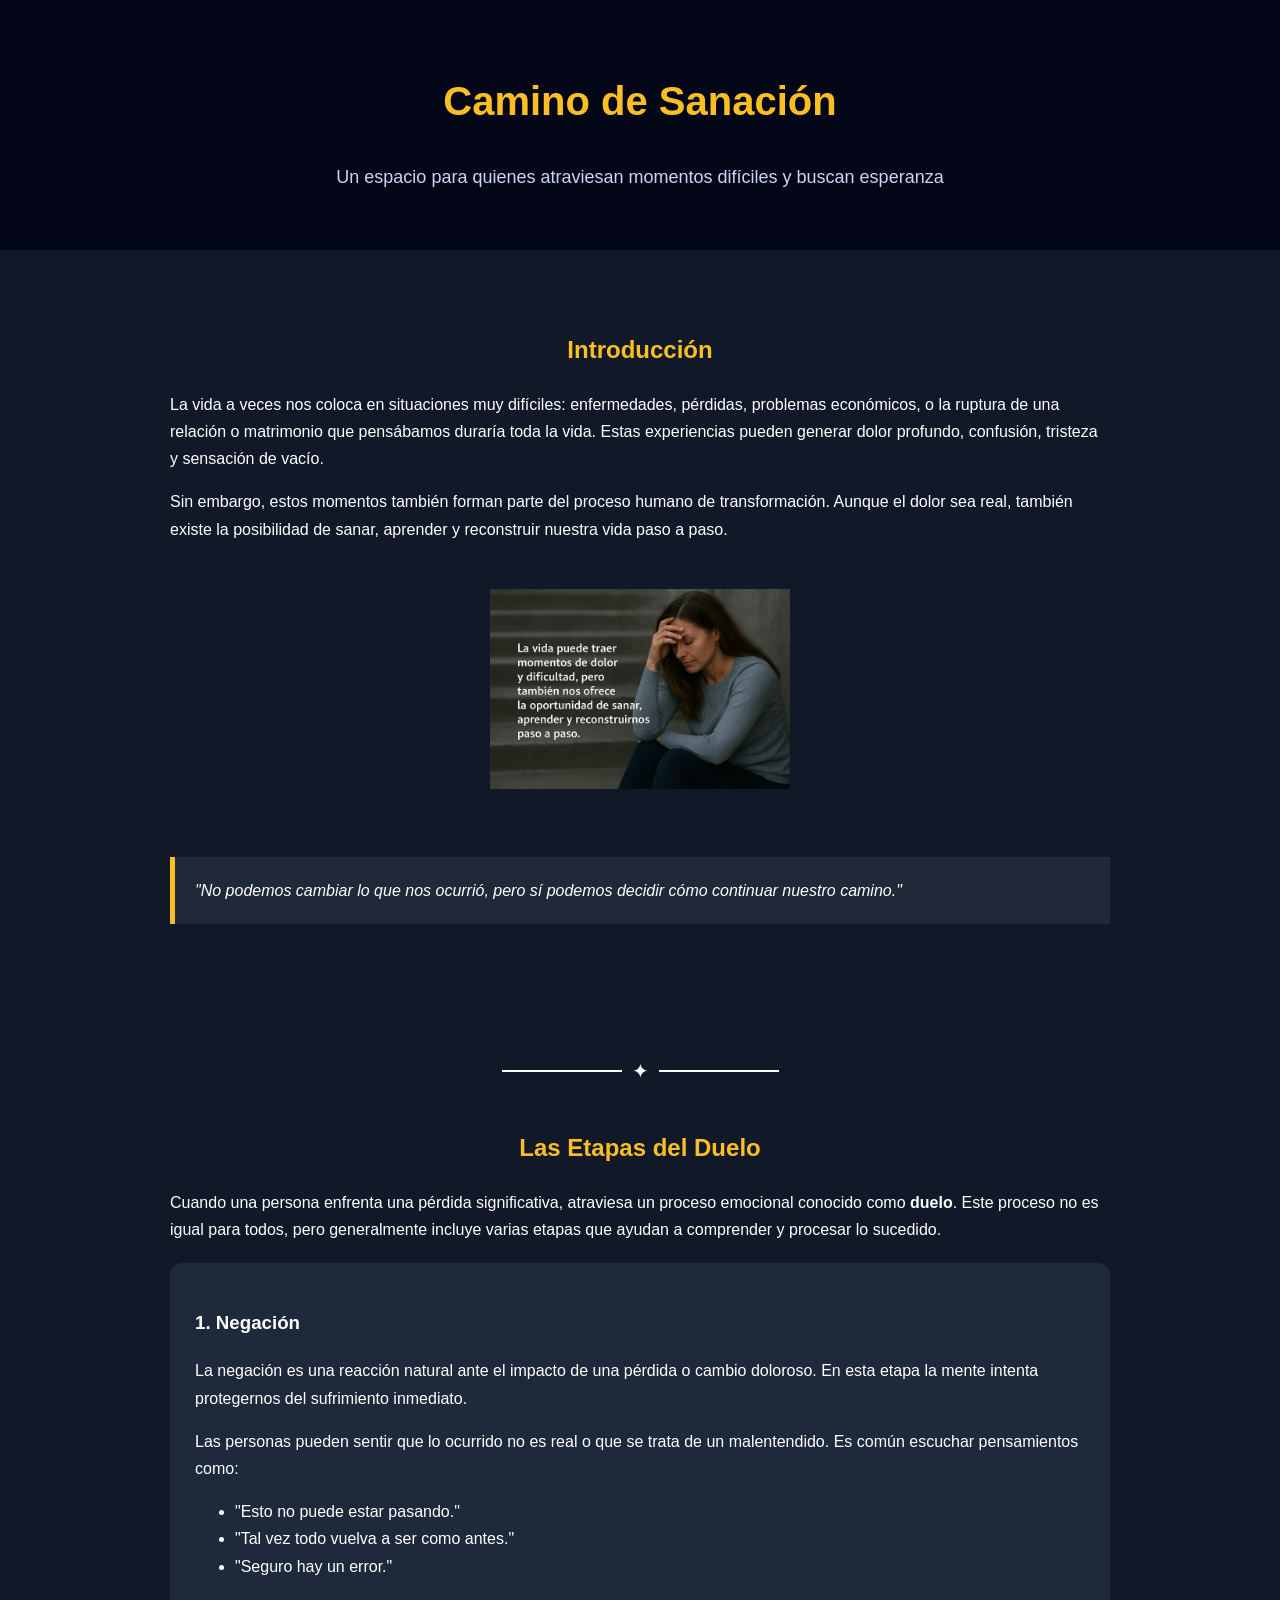
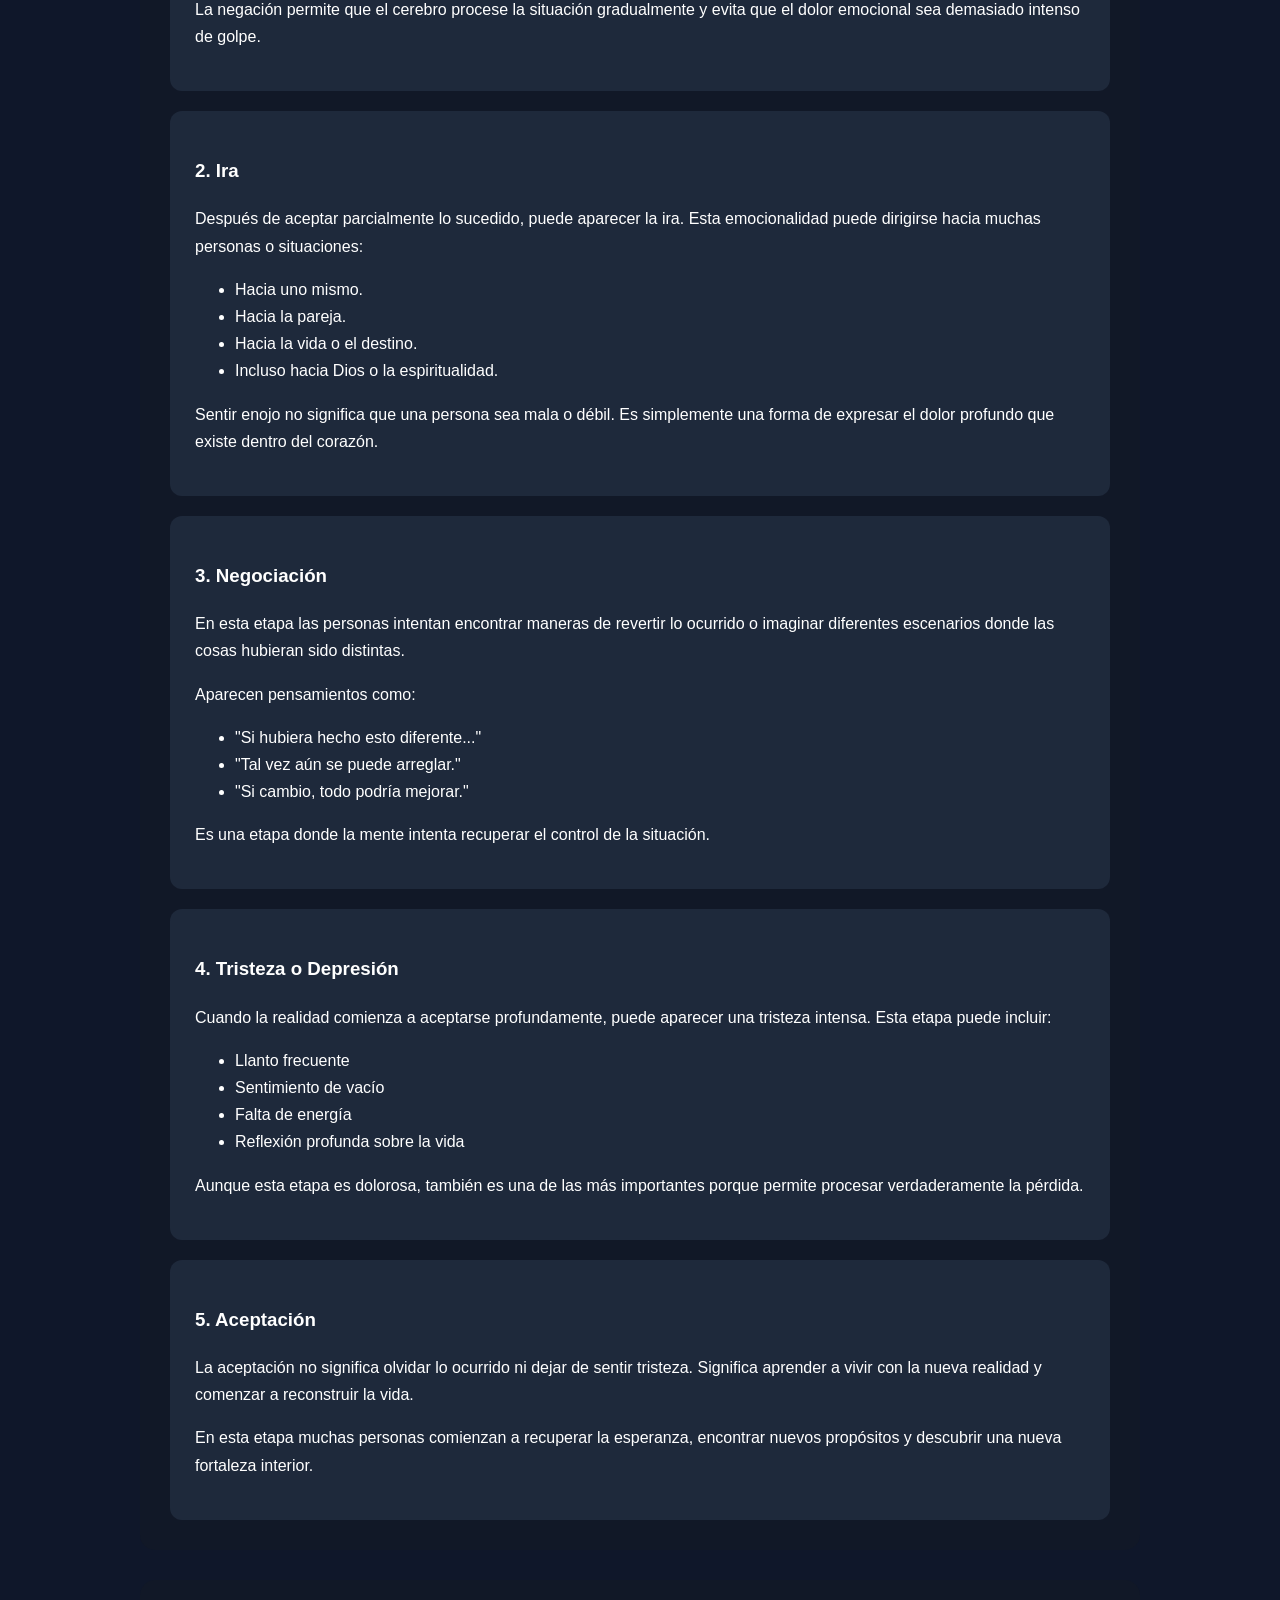
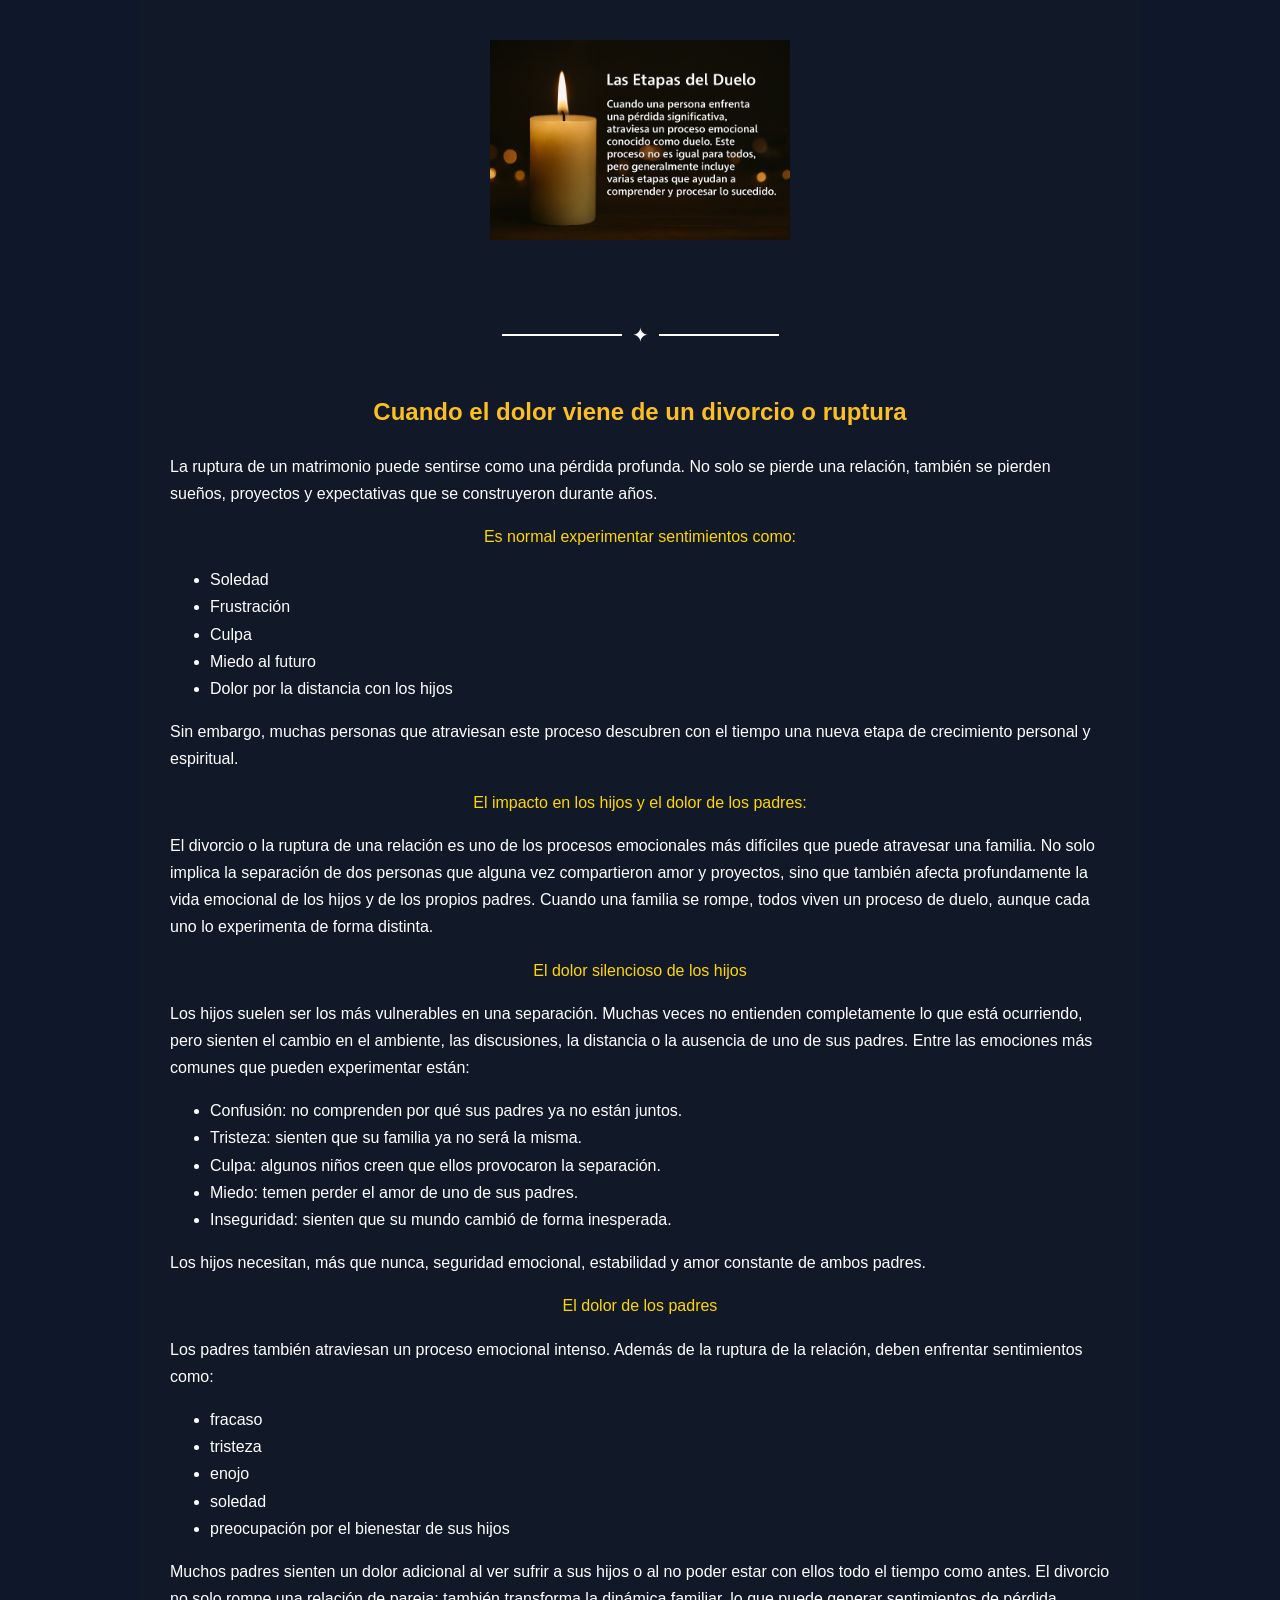
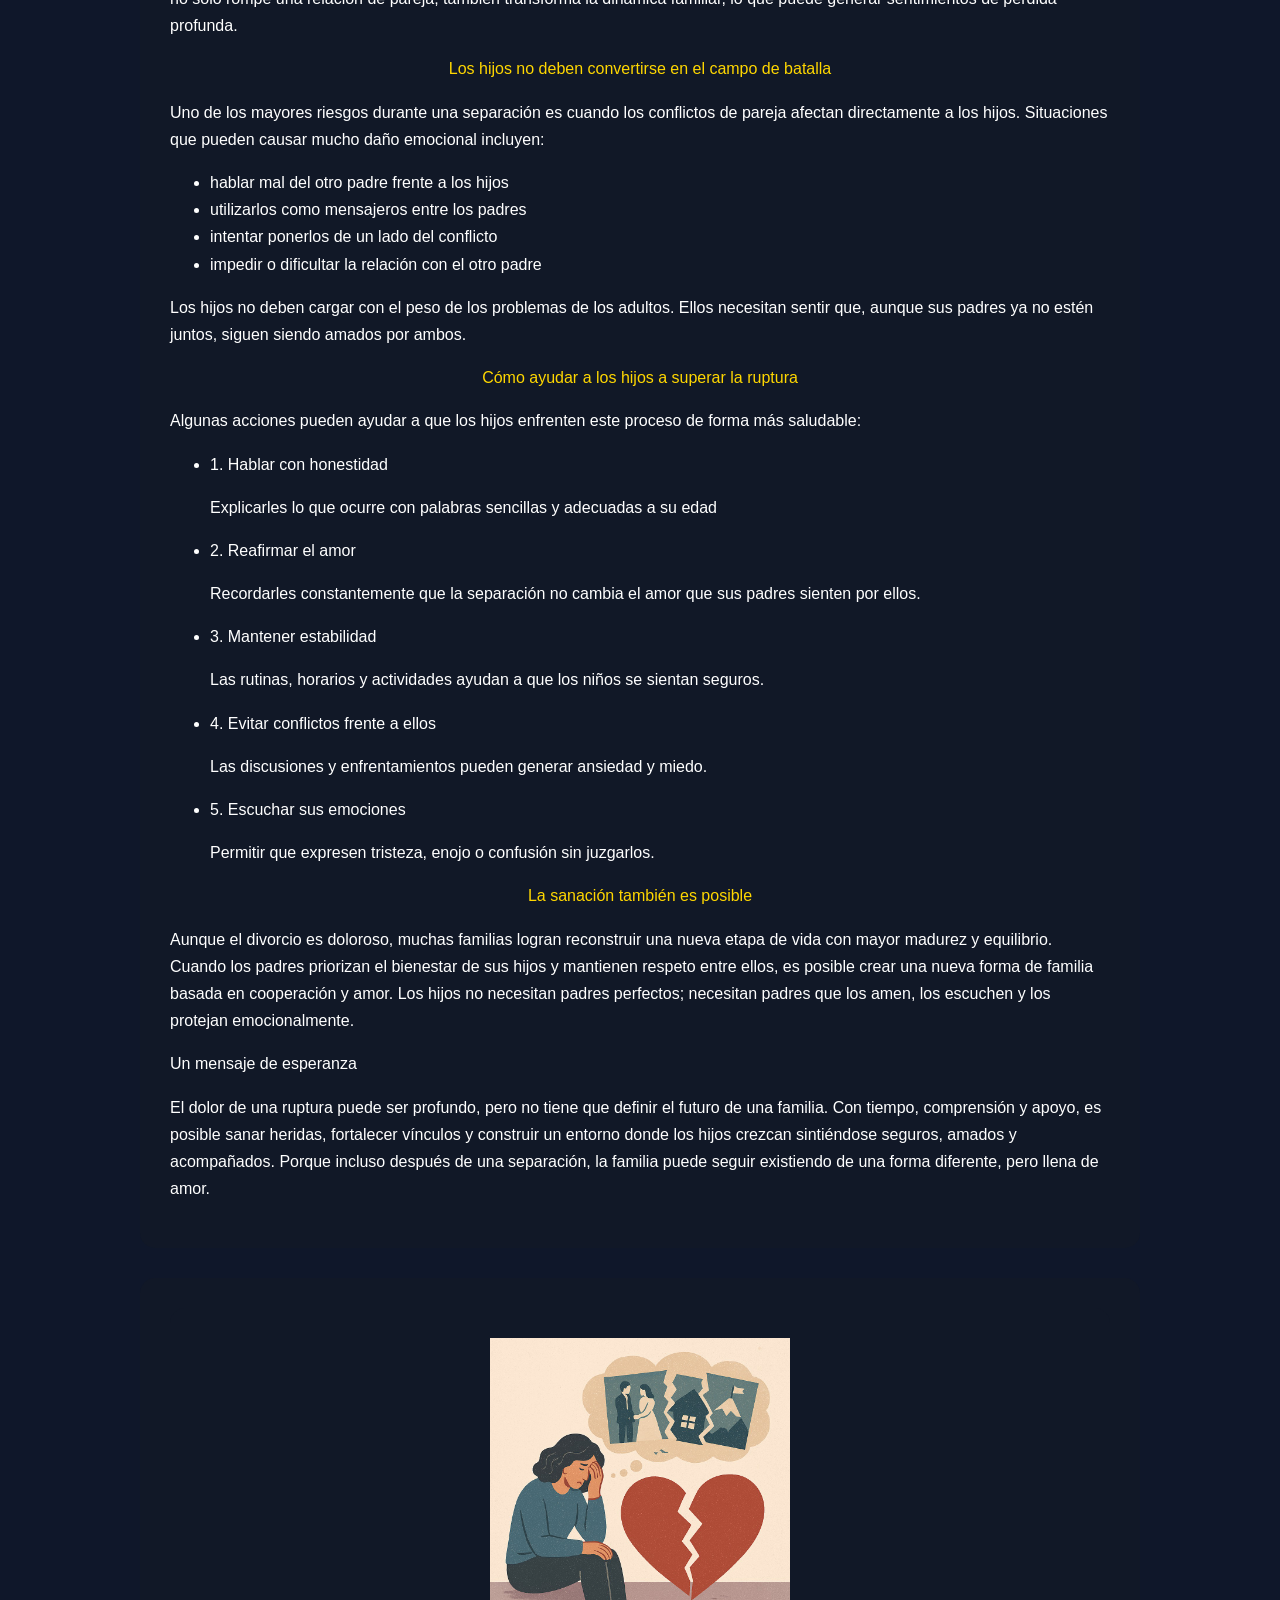
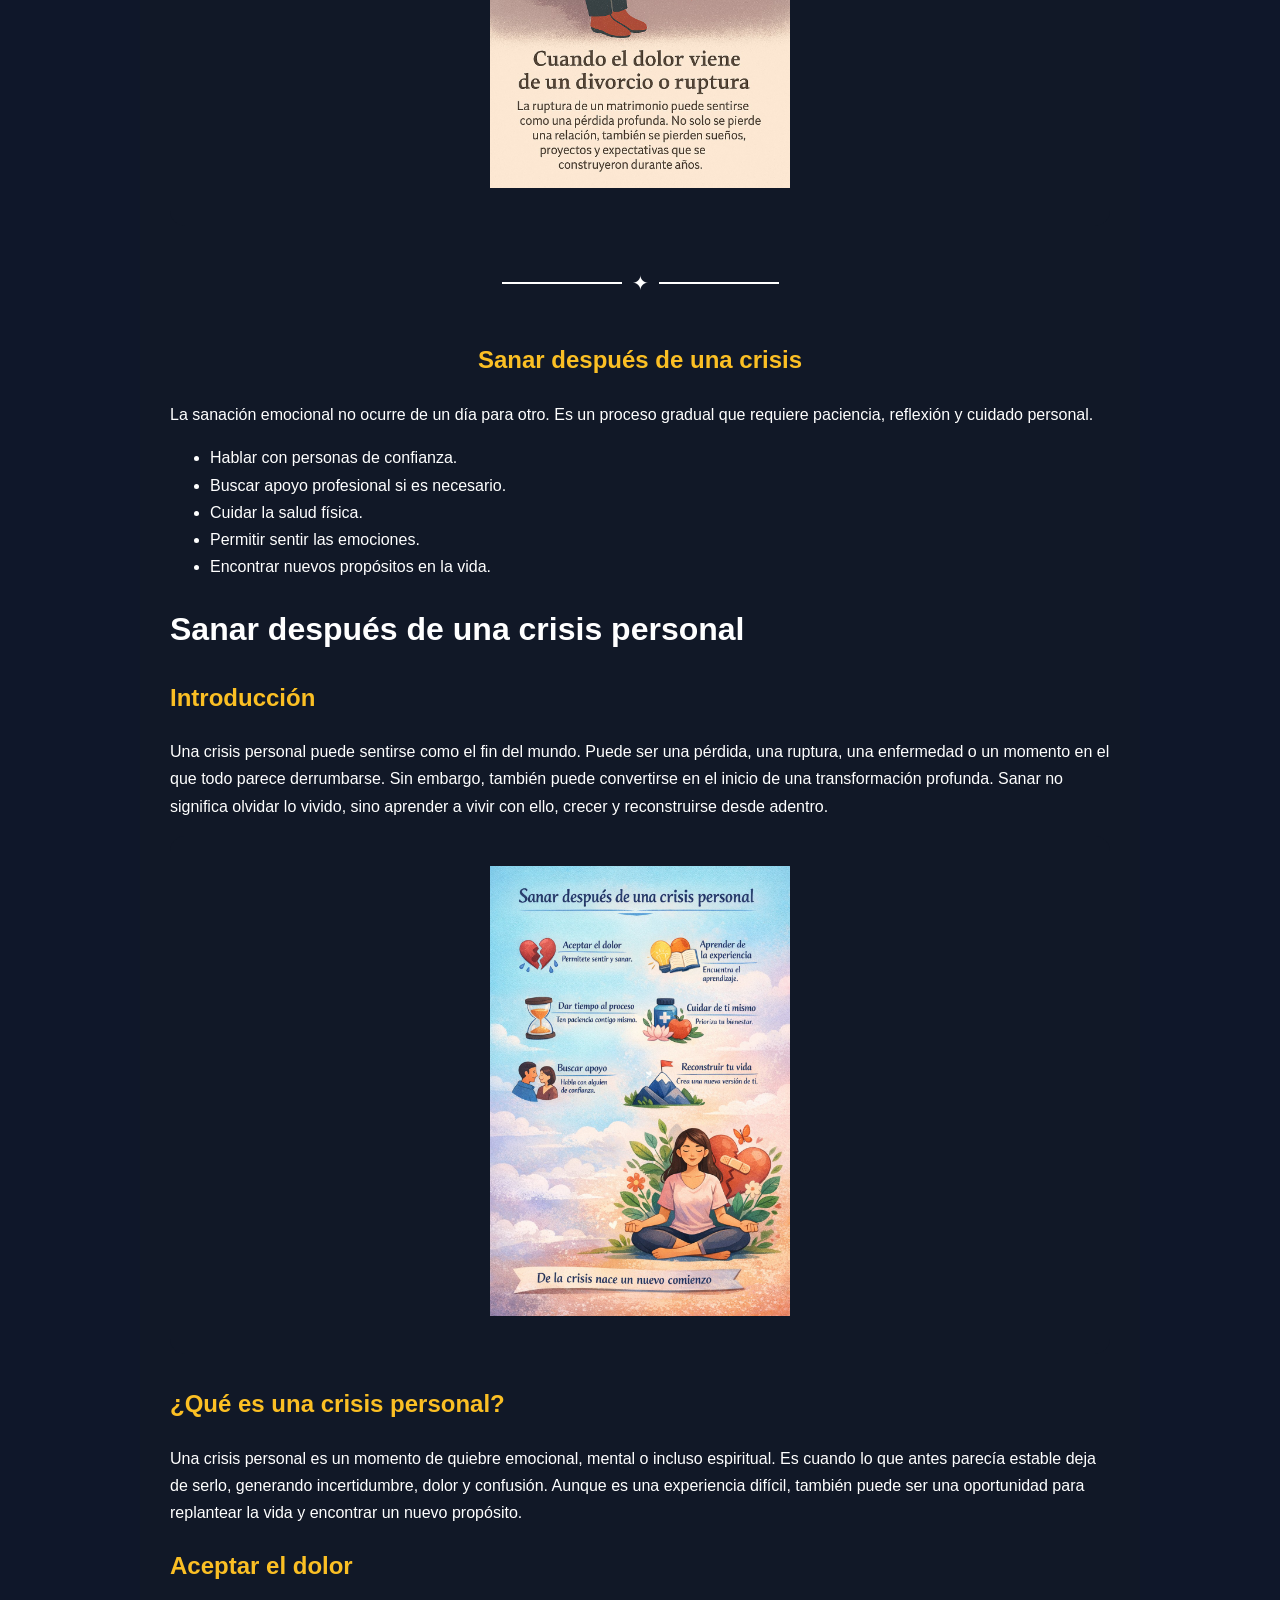
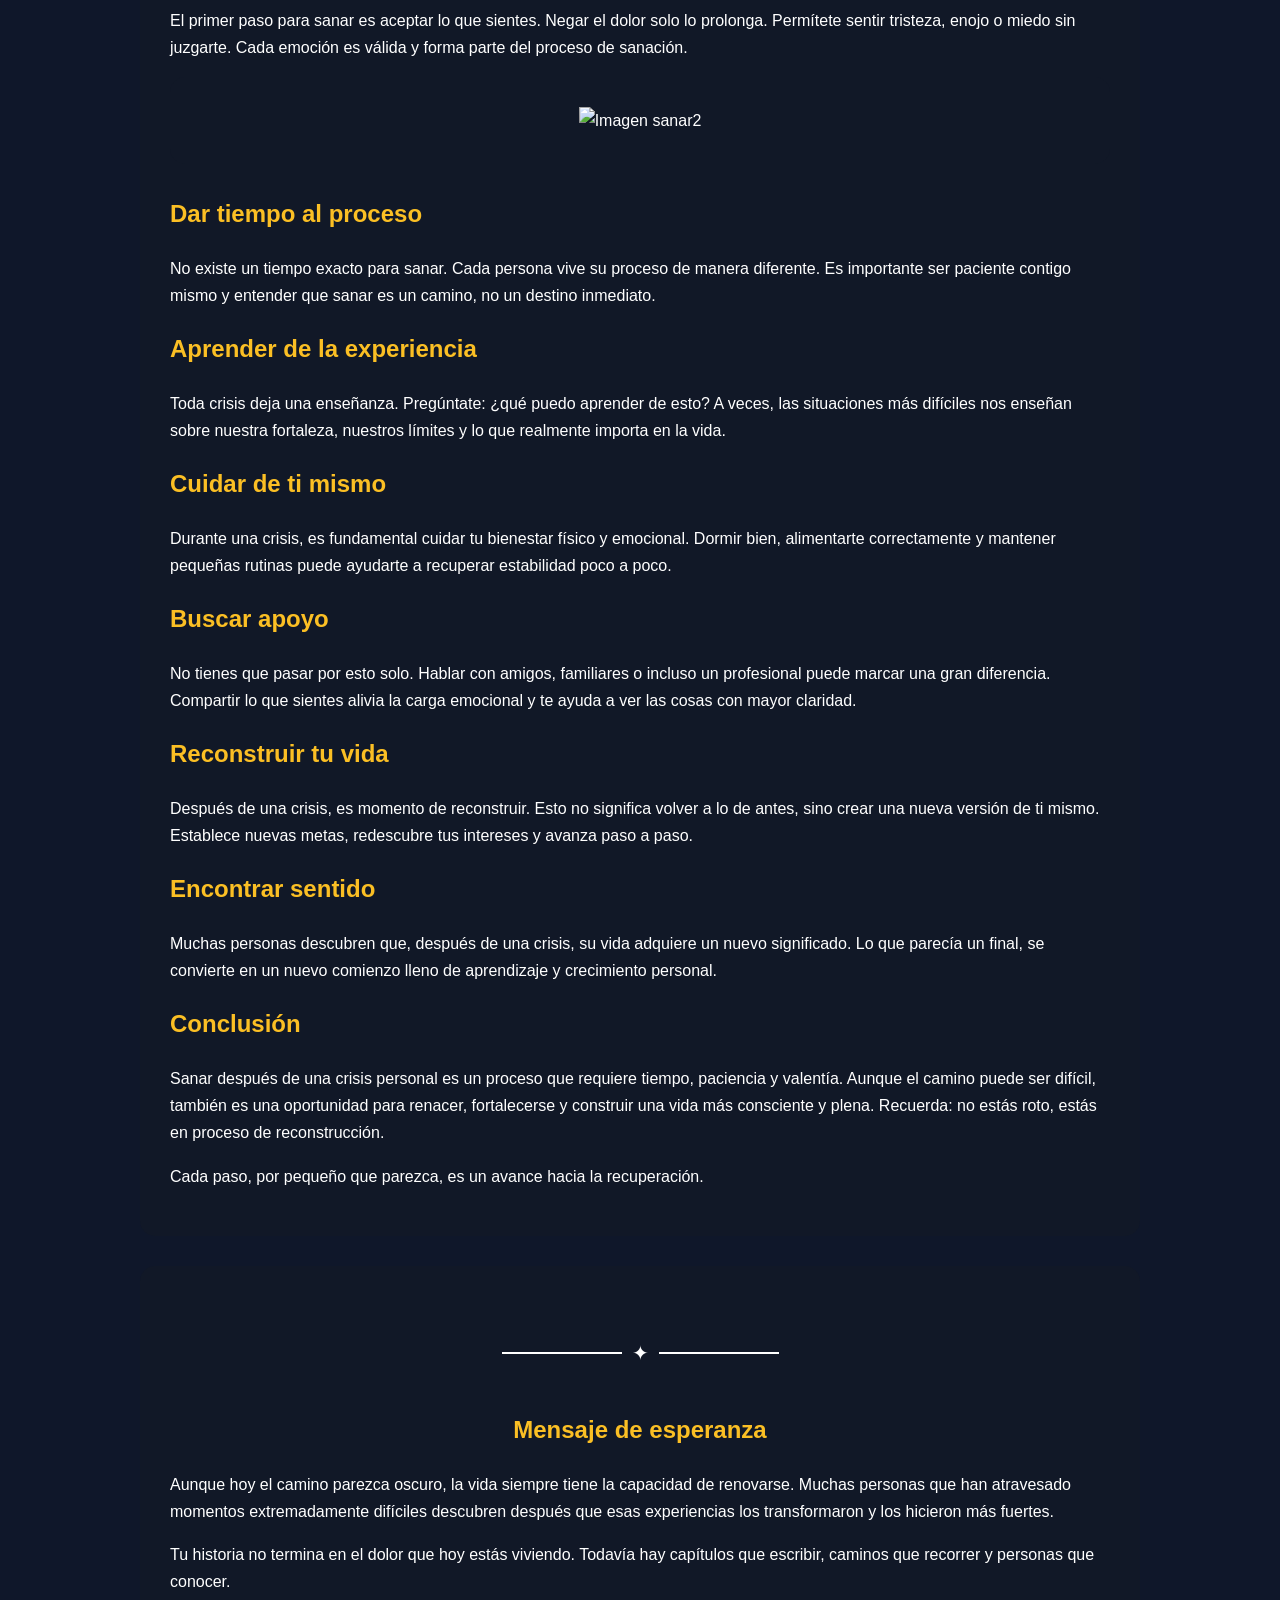
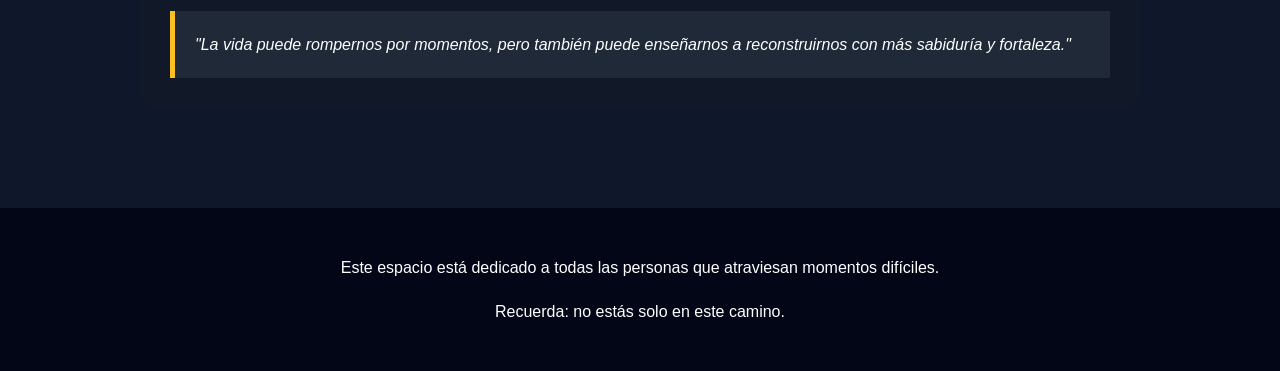
==== commit d41c1694: "Update Camino de Sanacion.html" ====
--- a/Camino de Sanacion.html
+++ b/Camino de Sanacion.html
@@ -463,6 +463,11 @@
 El primer paso para sanar es aceptar lo que sientes. Negar el dolor solo lo prolonga. Permítete sentir tristeza, enojo o miedo sin juzgarte. Cada emoción es válida y forma parte del proceso de sanación.
 </p>
 
+ <div class="section" style="text-align:center;">
+     <img src="img/sanar2.jpeg" style="width:300px; height:auto;" alt="Imagen sanar2">
+ </div>
+
+ 
 <h2>Dar tiempo al proceso</h2>
 <p>
 No existe un tiempo exacto para sanar. Cada persona vive su proceso de manera diferente. Es importante ser paciente contigo mismo y entender que sanar es un camino, no un destino inmediato.
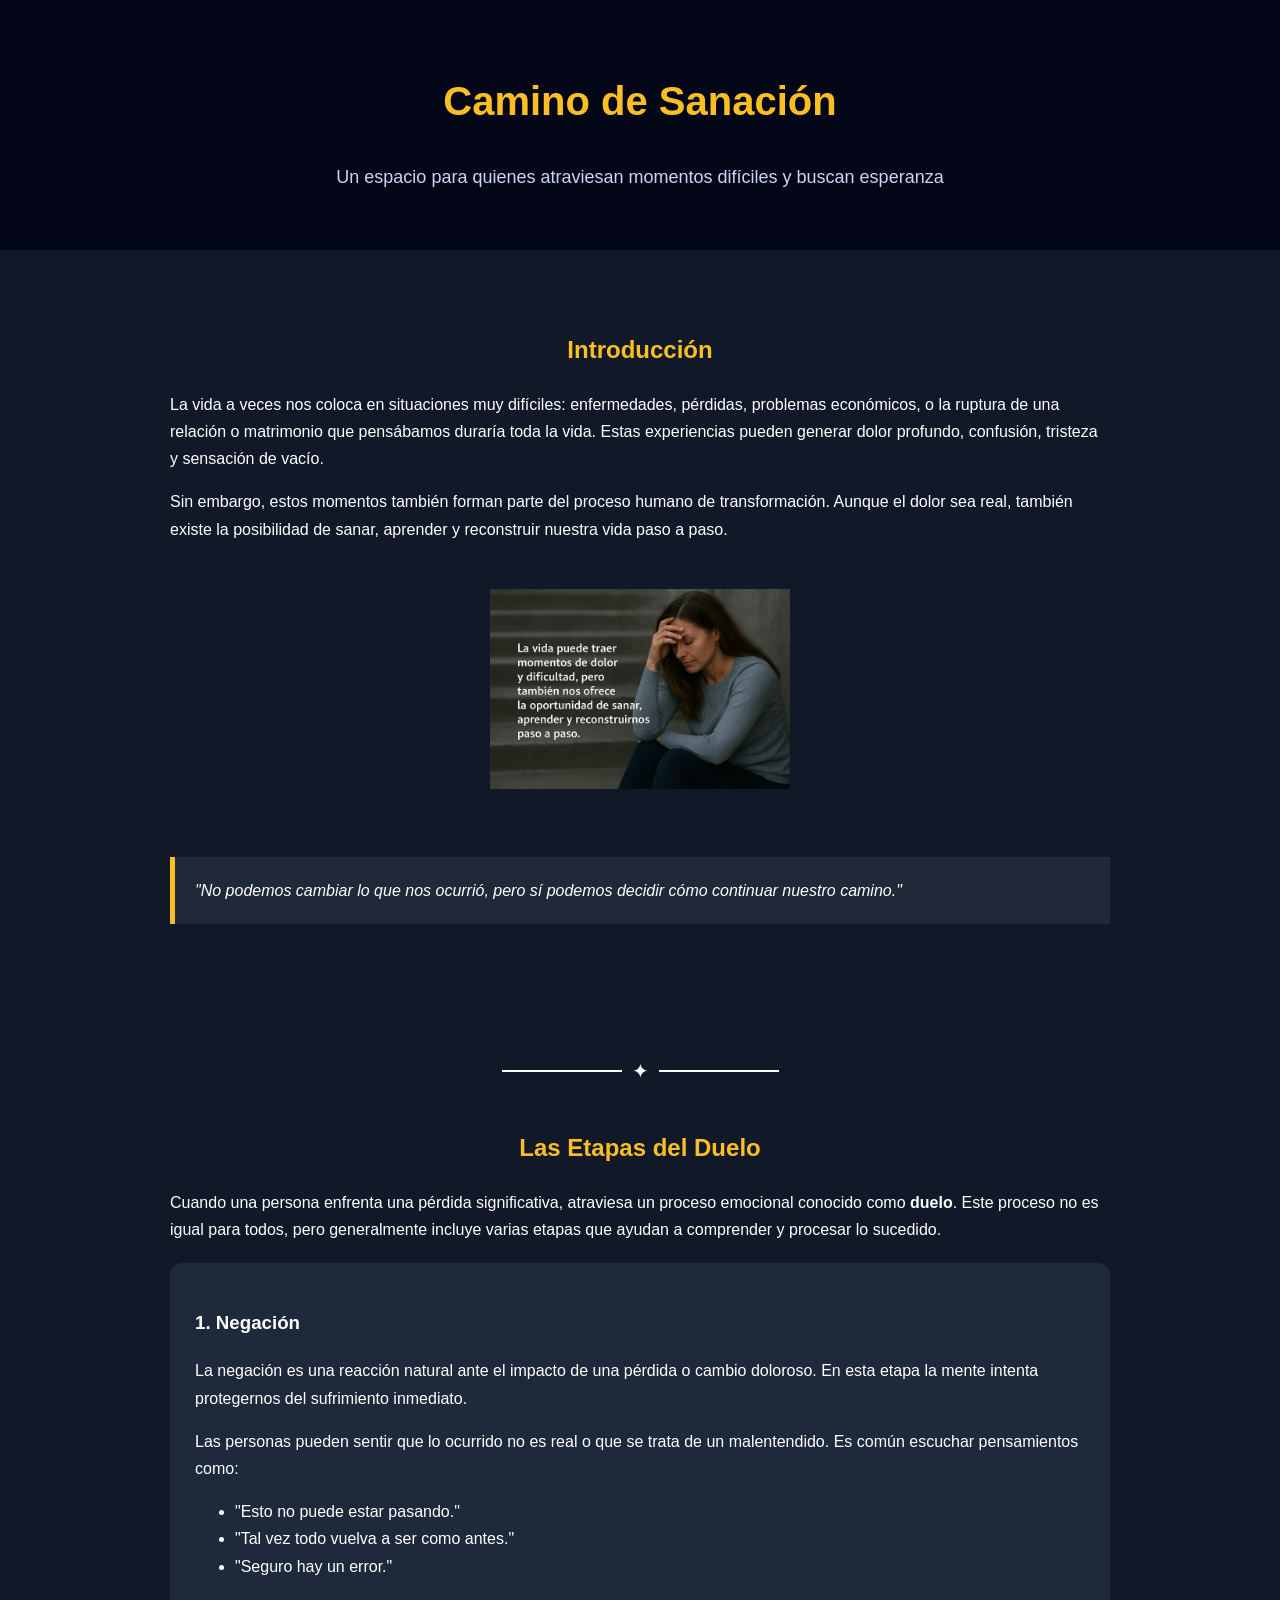
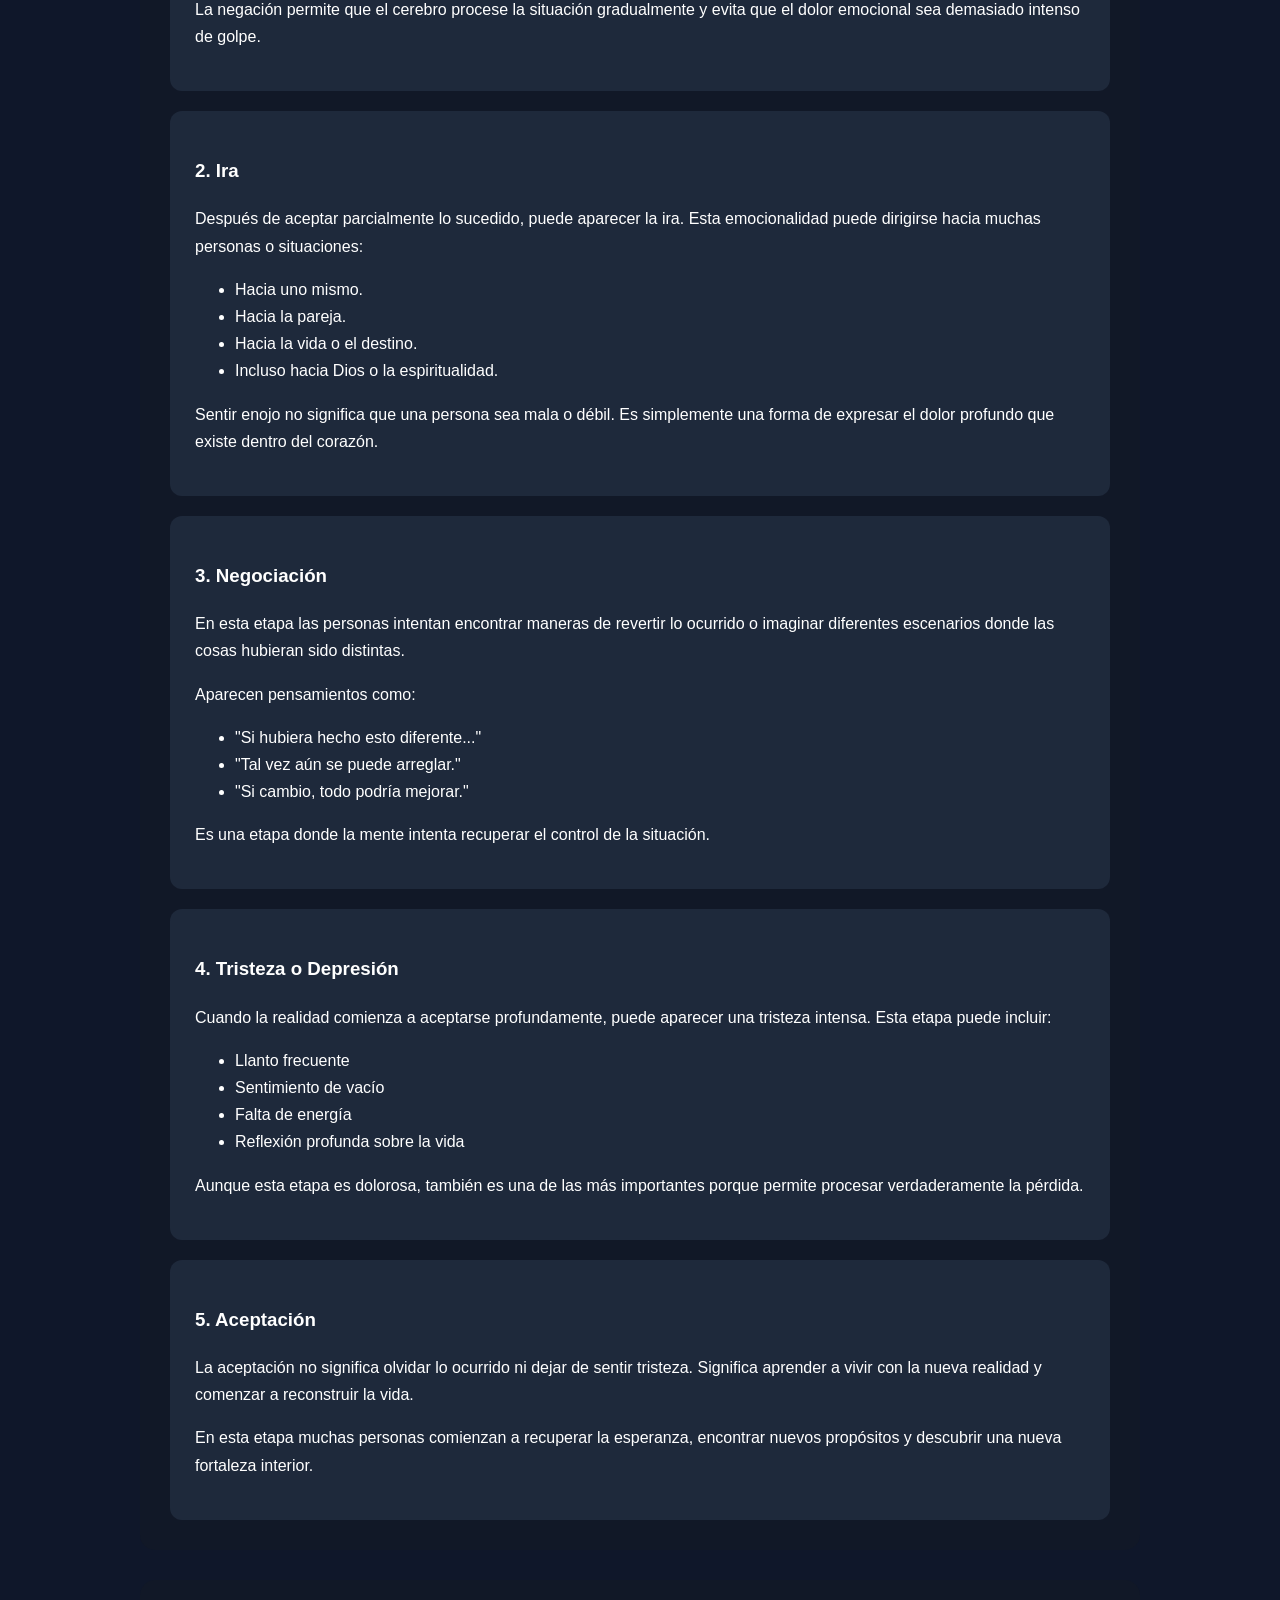
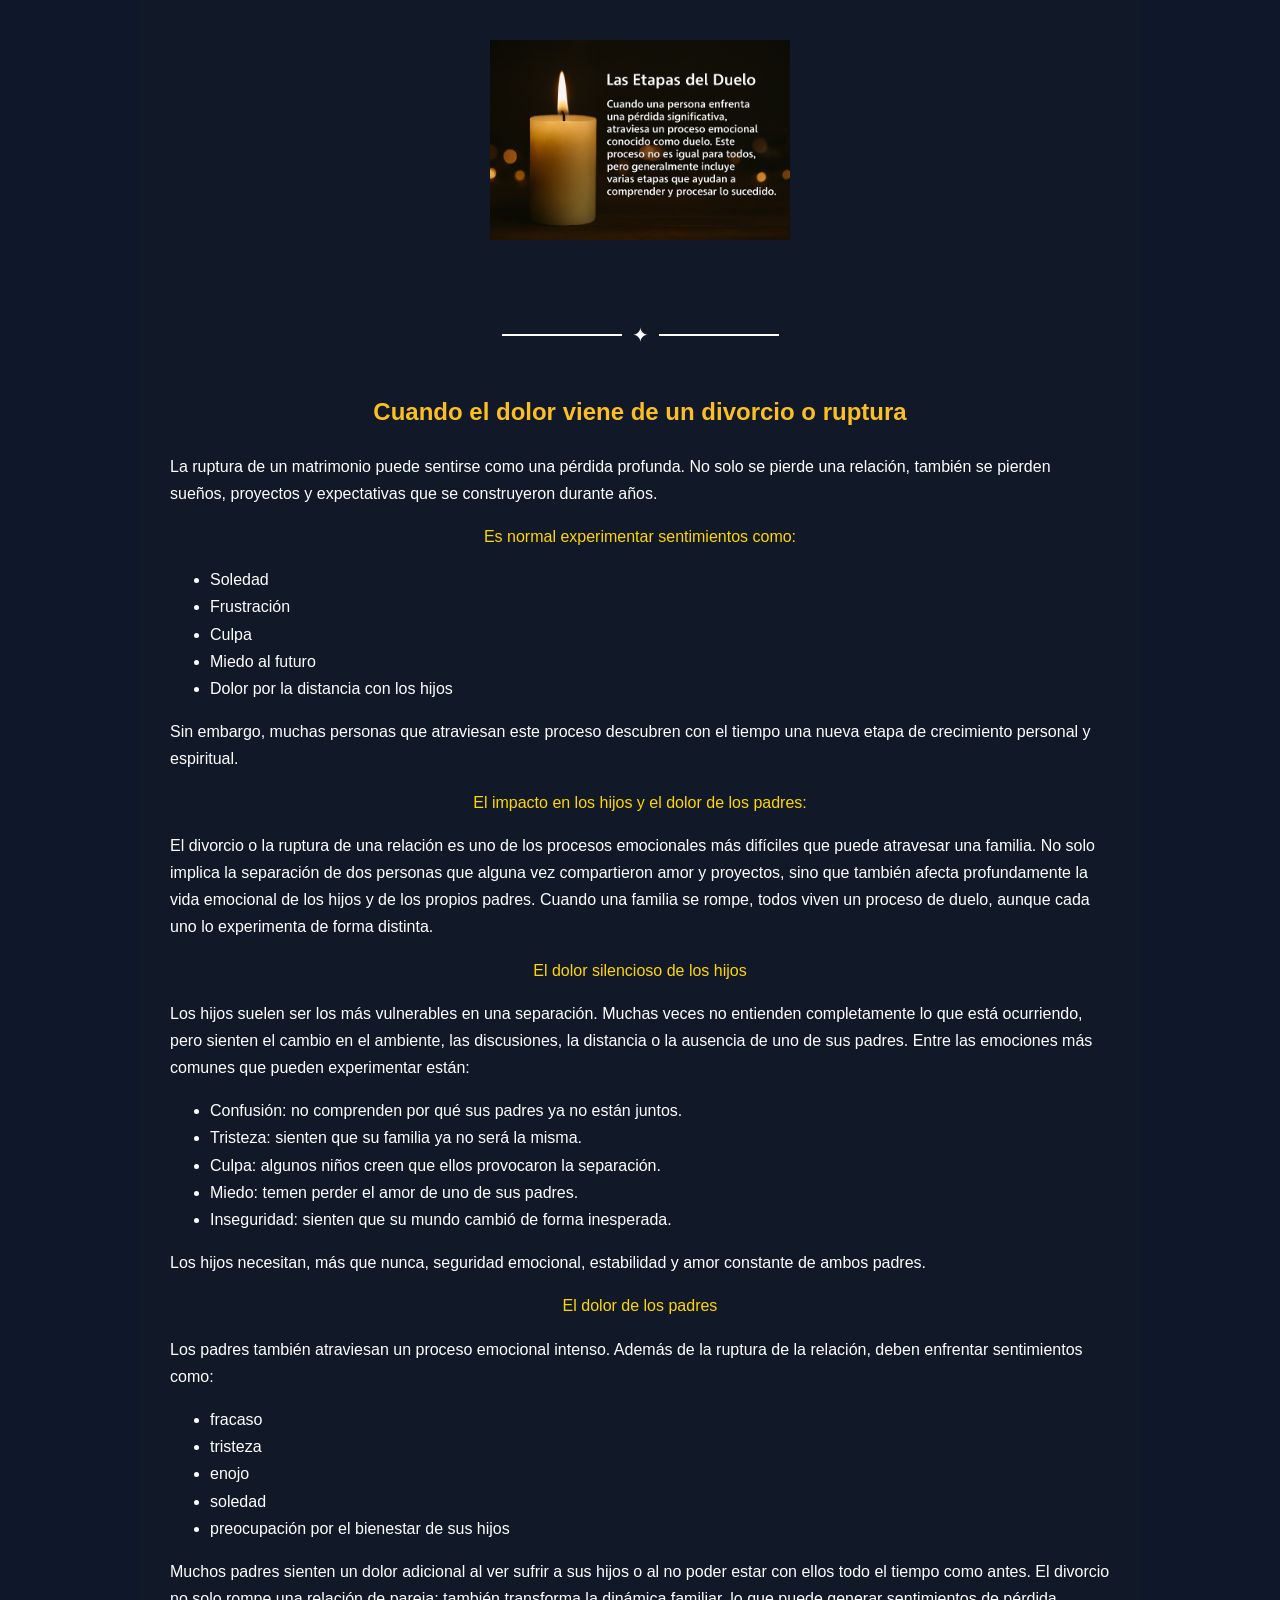
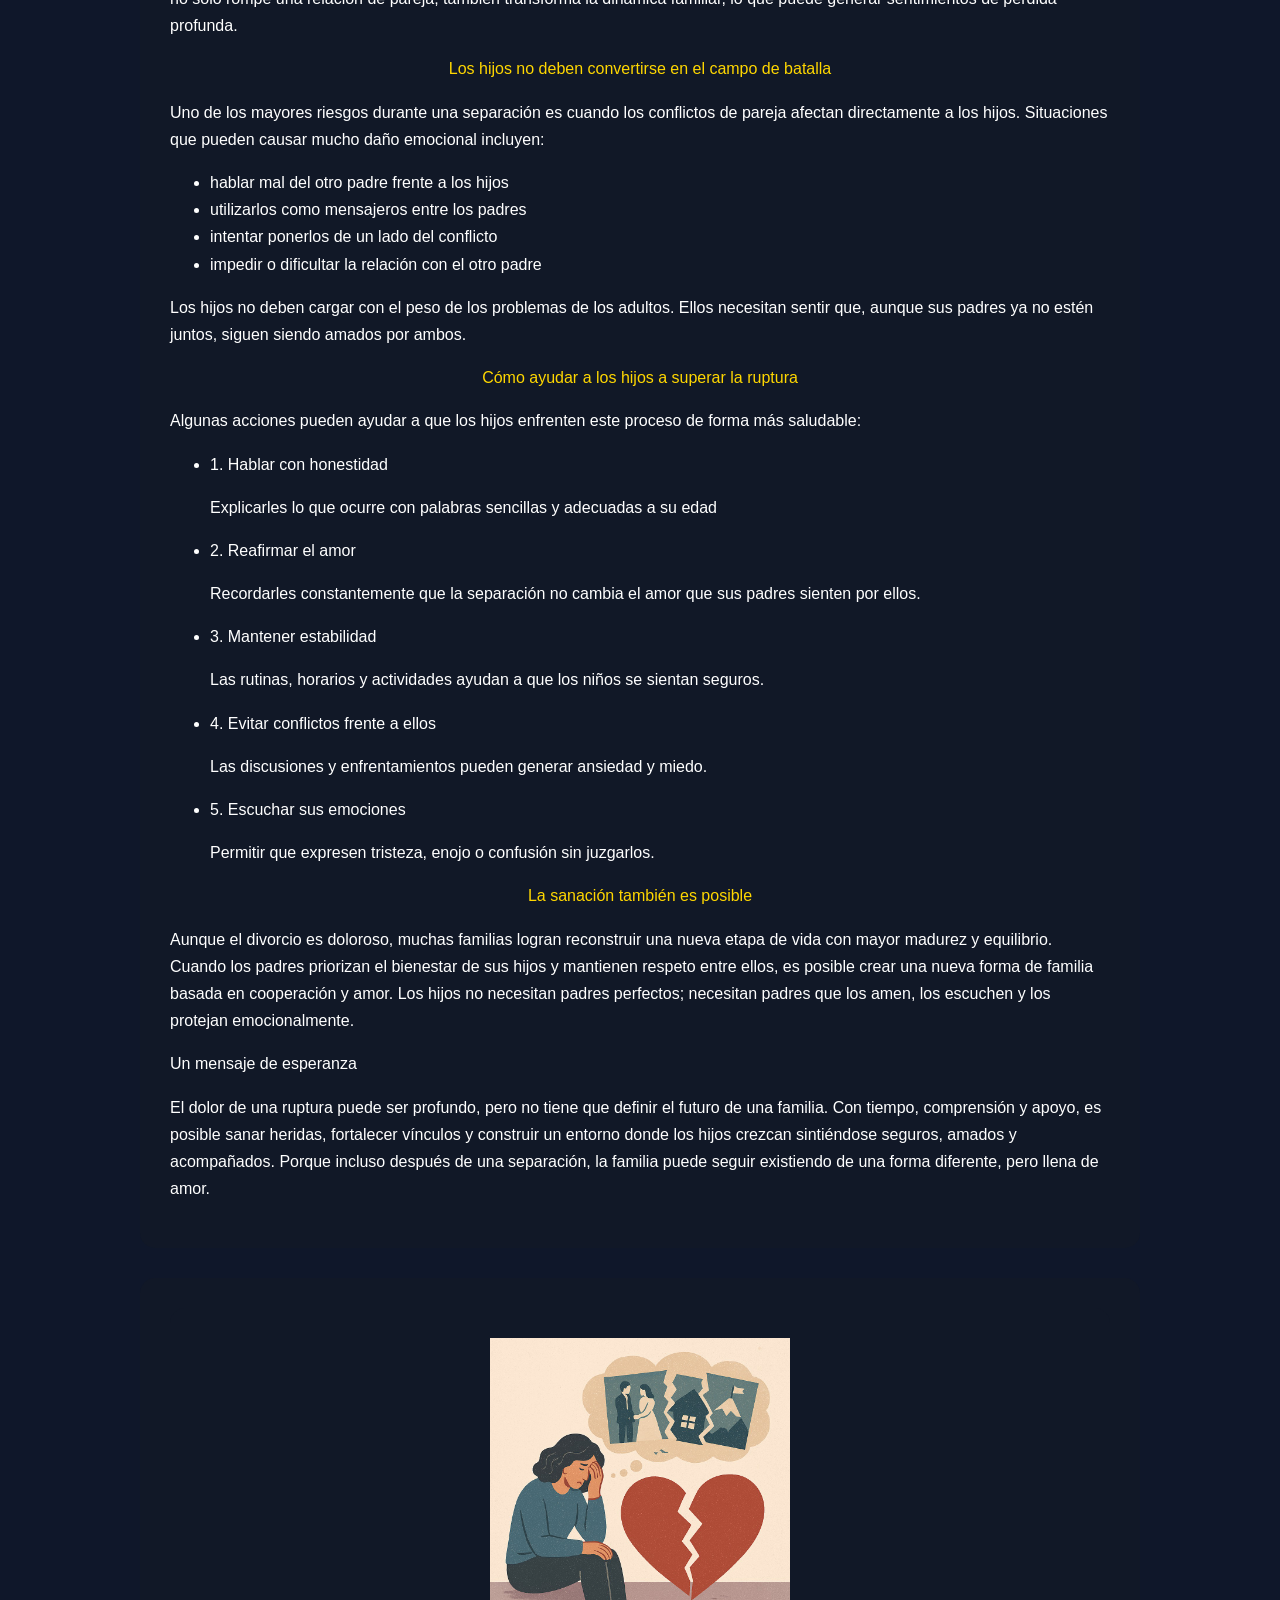
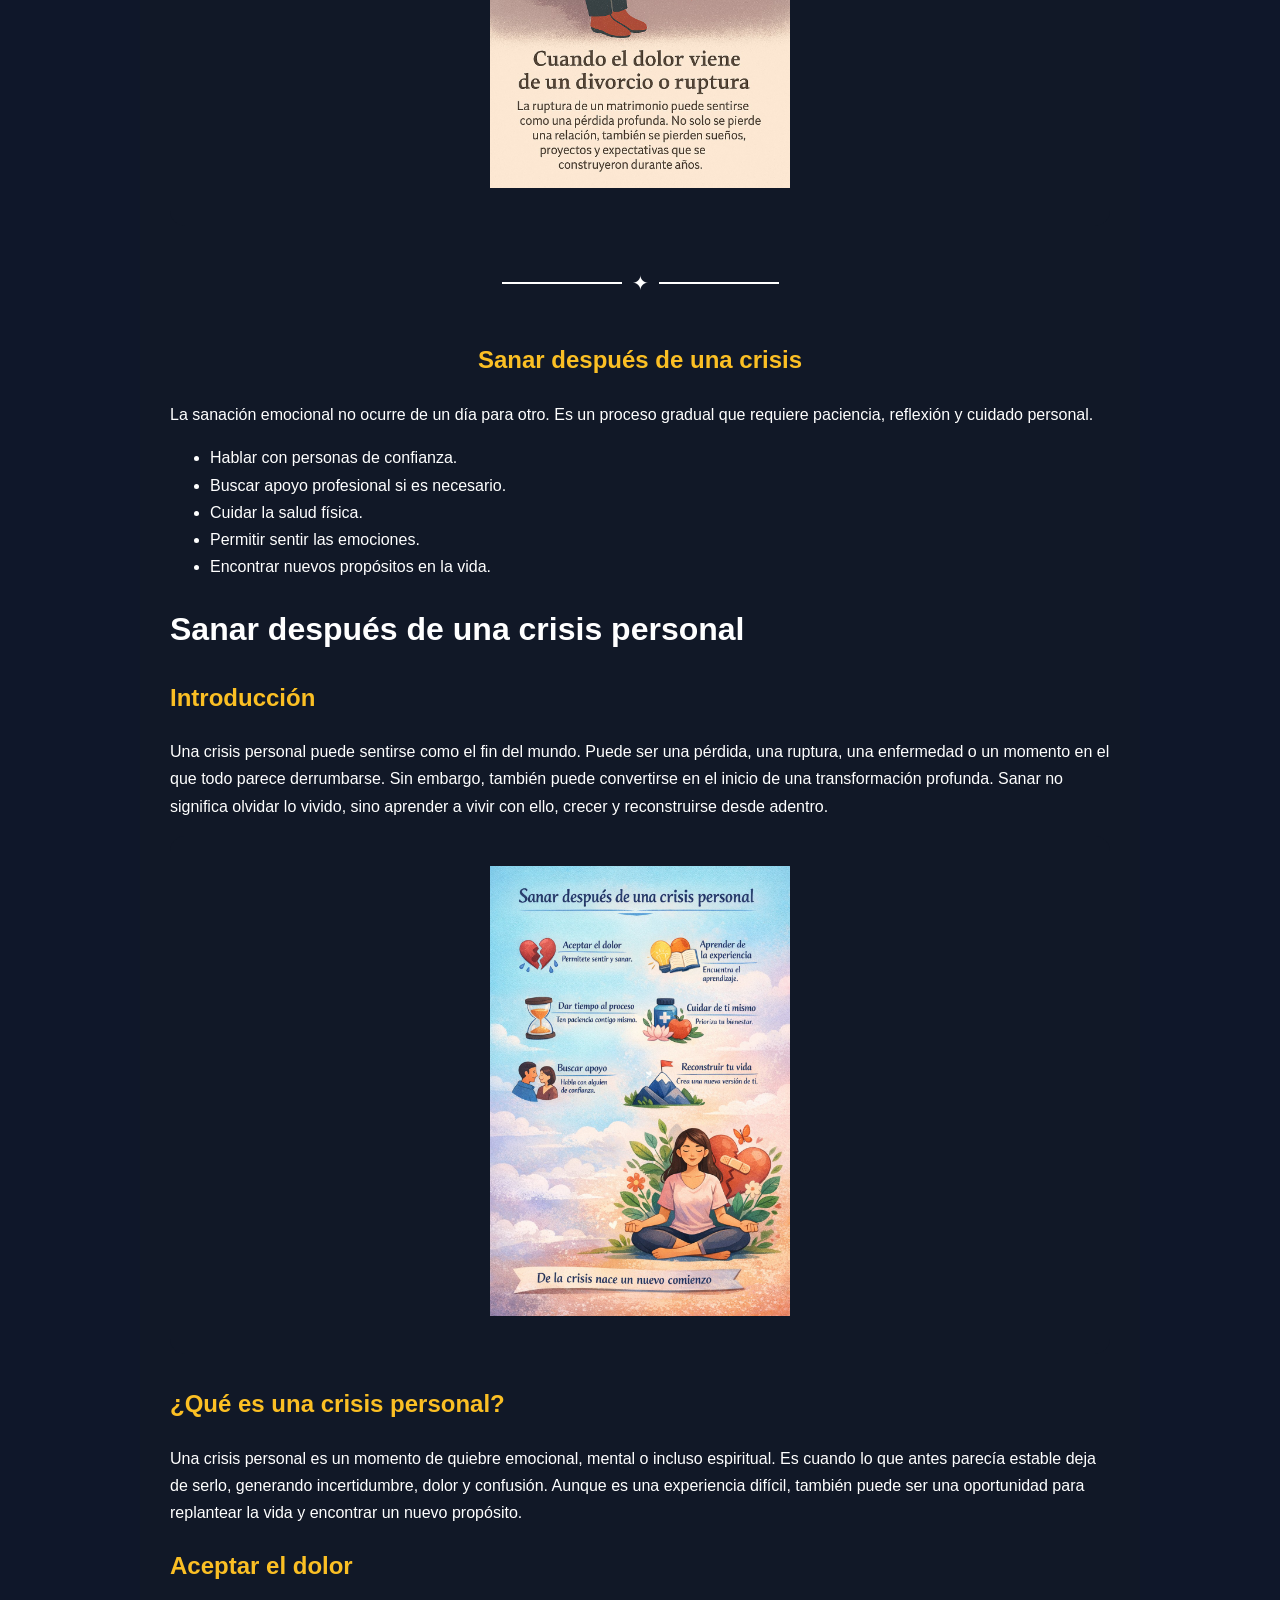
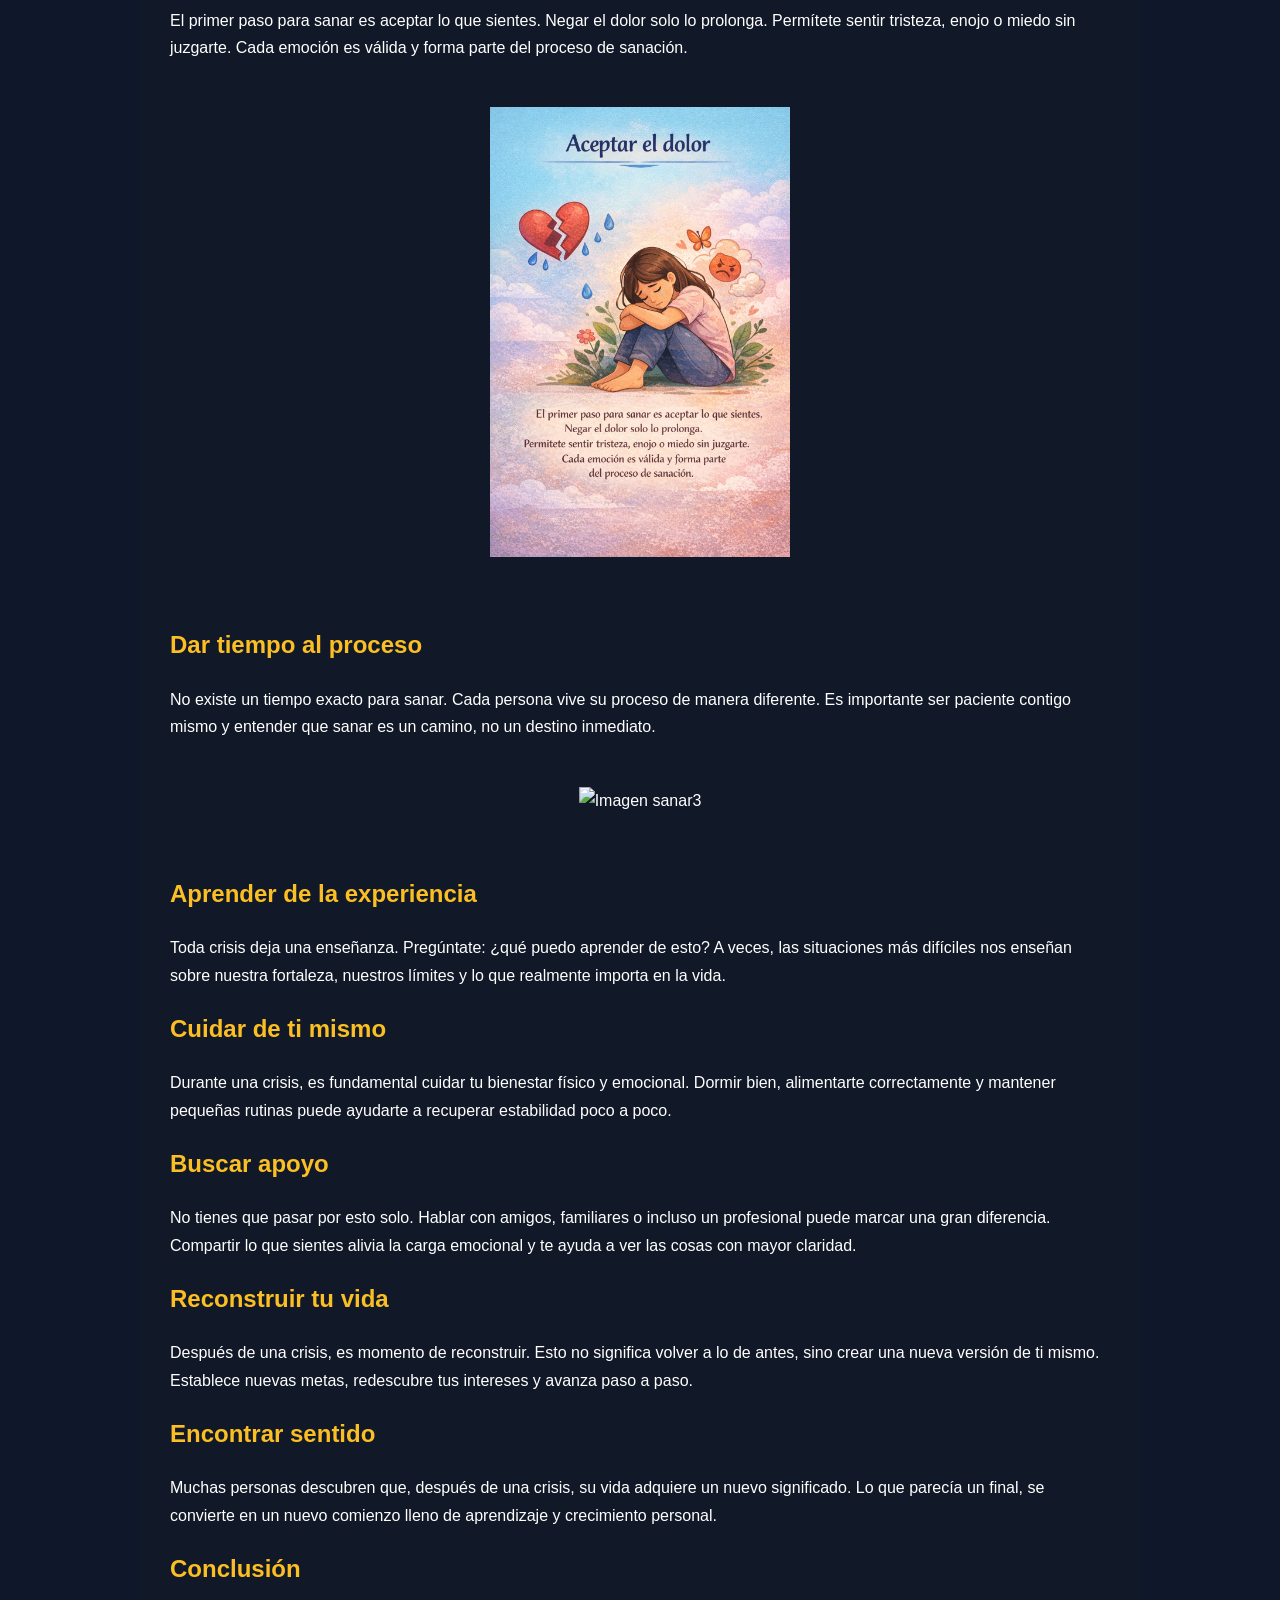
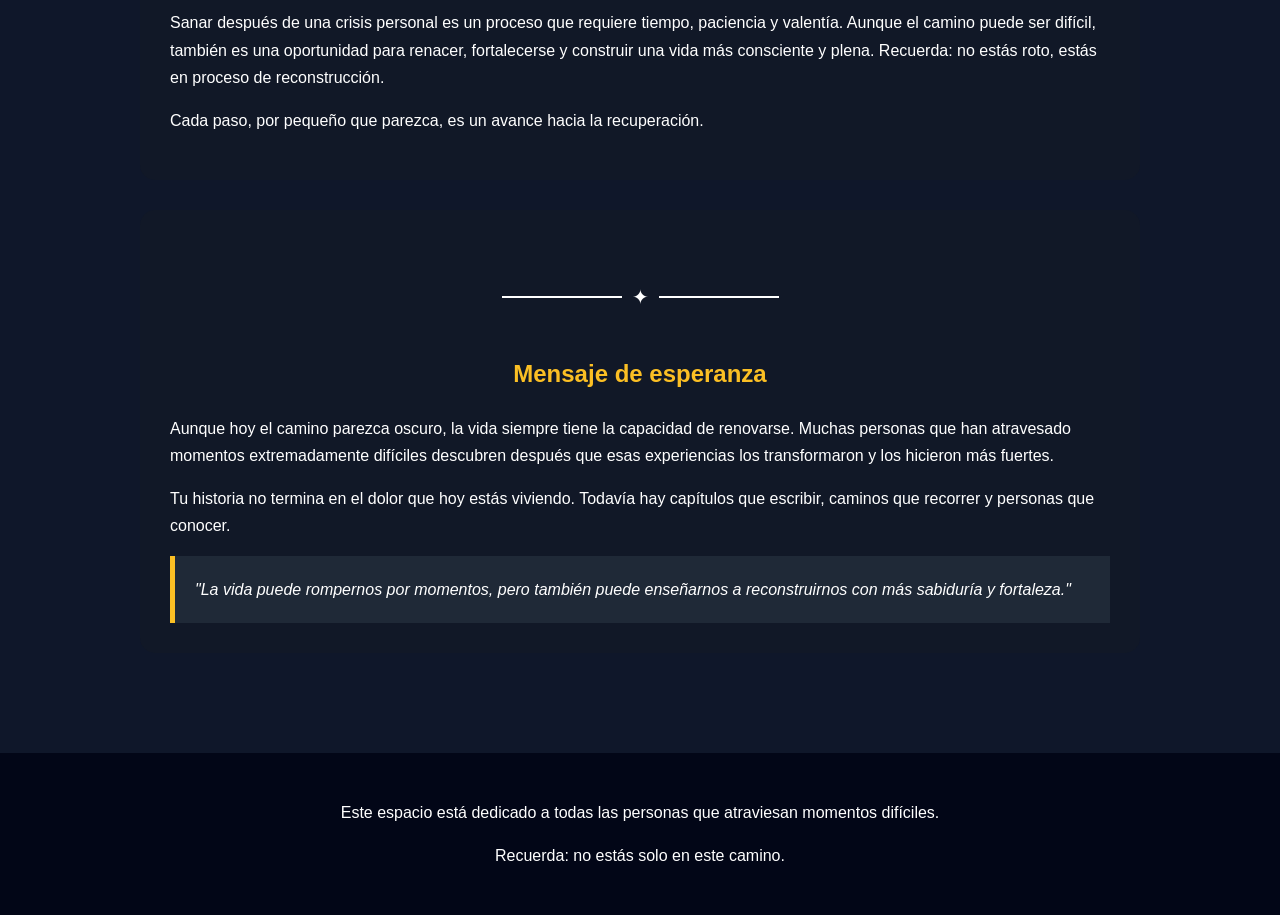
==== commit 124dfb59: "Update Camino de Sanacion.html" ====
--- a/Camino de Sanacion.html
+++ b/Camino de Sanacion.html
@@ -473,6 +473,11 @@
 No existe un tiempo exacto para sanar. Cada persona vive su proceso de manera diferente. Es importante ser paciente contigo mismo y entender que sanar es un camino, no un destino inmediato.
 </p>
 
+ <div class="section" style="text-align:center;">
+     <img src="img/sanar3.jpeg" style="width:300px; height:auto;" alt="Imagen sanar3">
+ </div>
+
+ 
 <h2>Aprender de la experiencia</h2>
 <p>
 Toda crisis deja una enseñanza. Pregúntate: ¿qué puedo aprender de esto? A veces, las situaciones más difíciles nos enseñan sobre nuestra fortaleza, nuestros límites y lo que realmente importa en la vida.
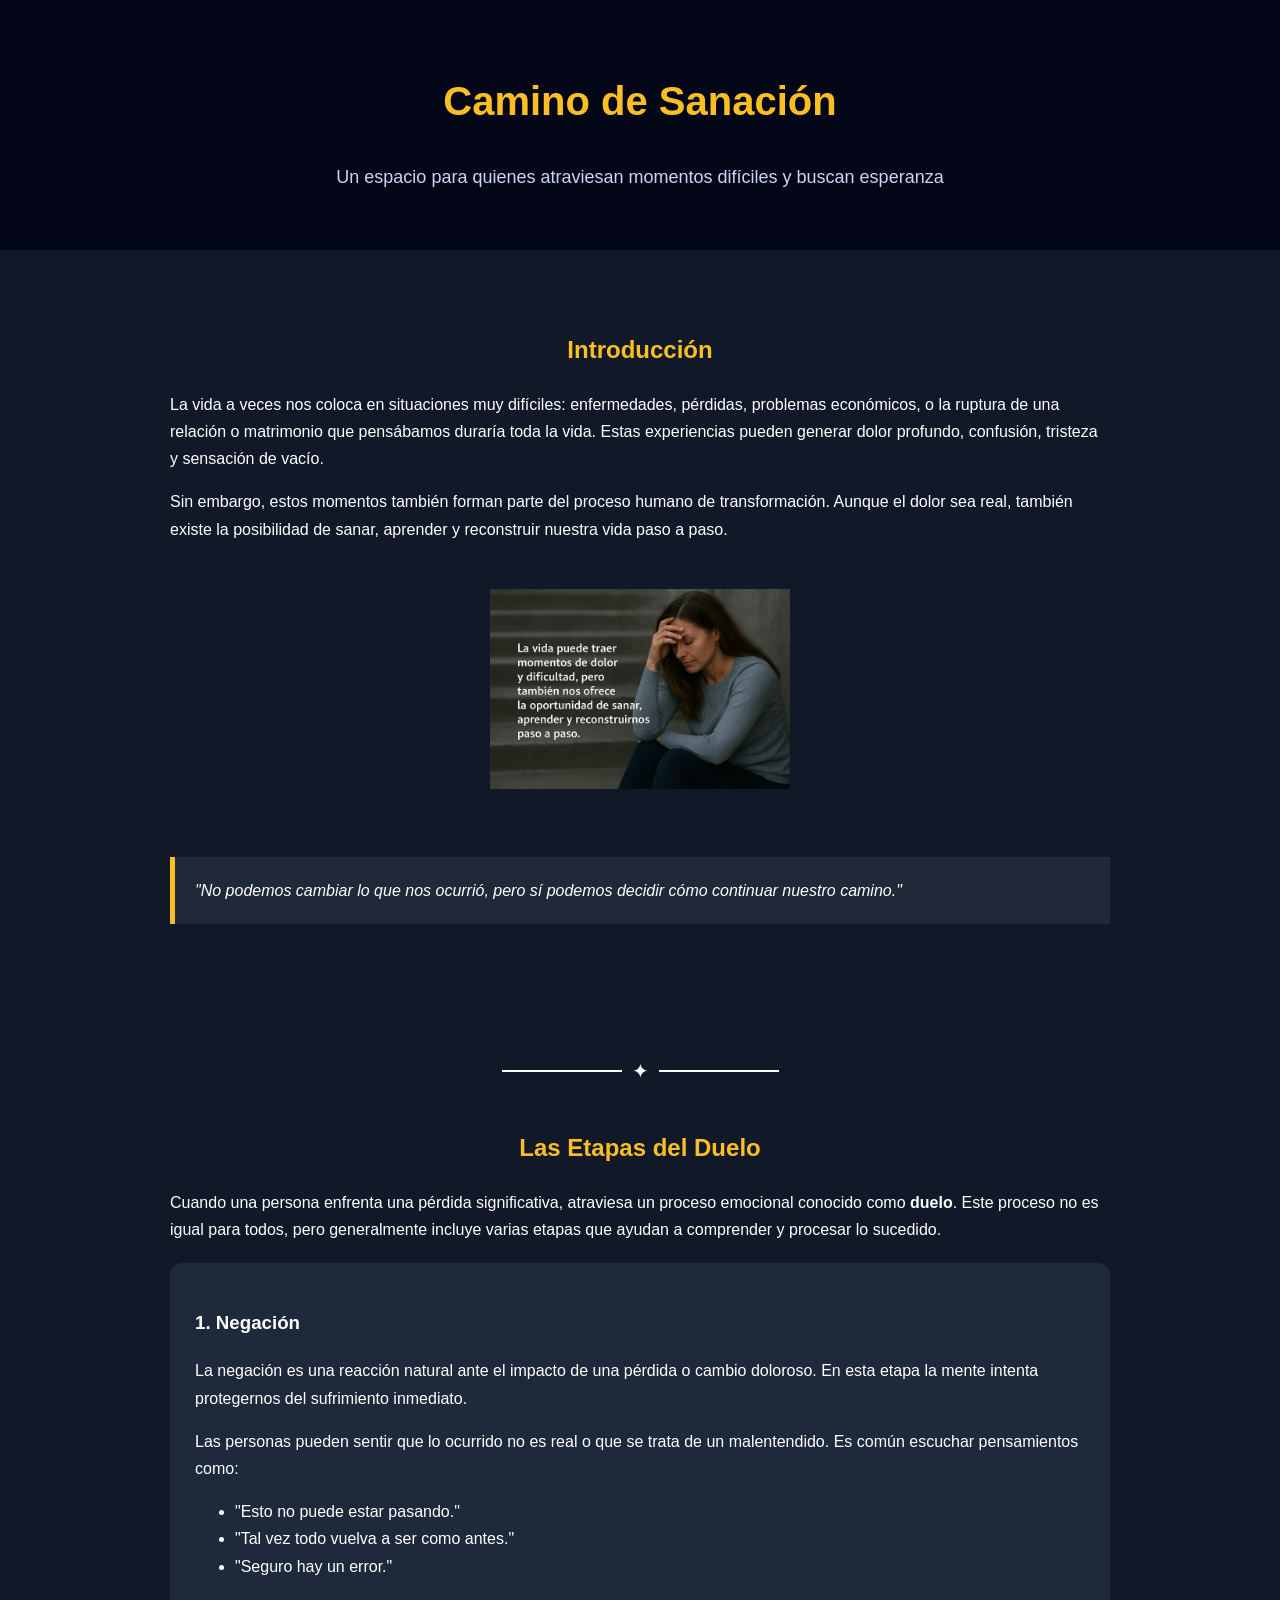
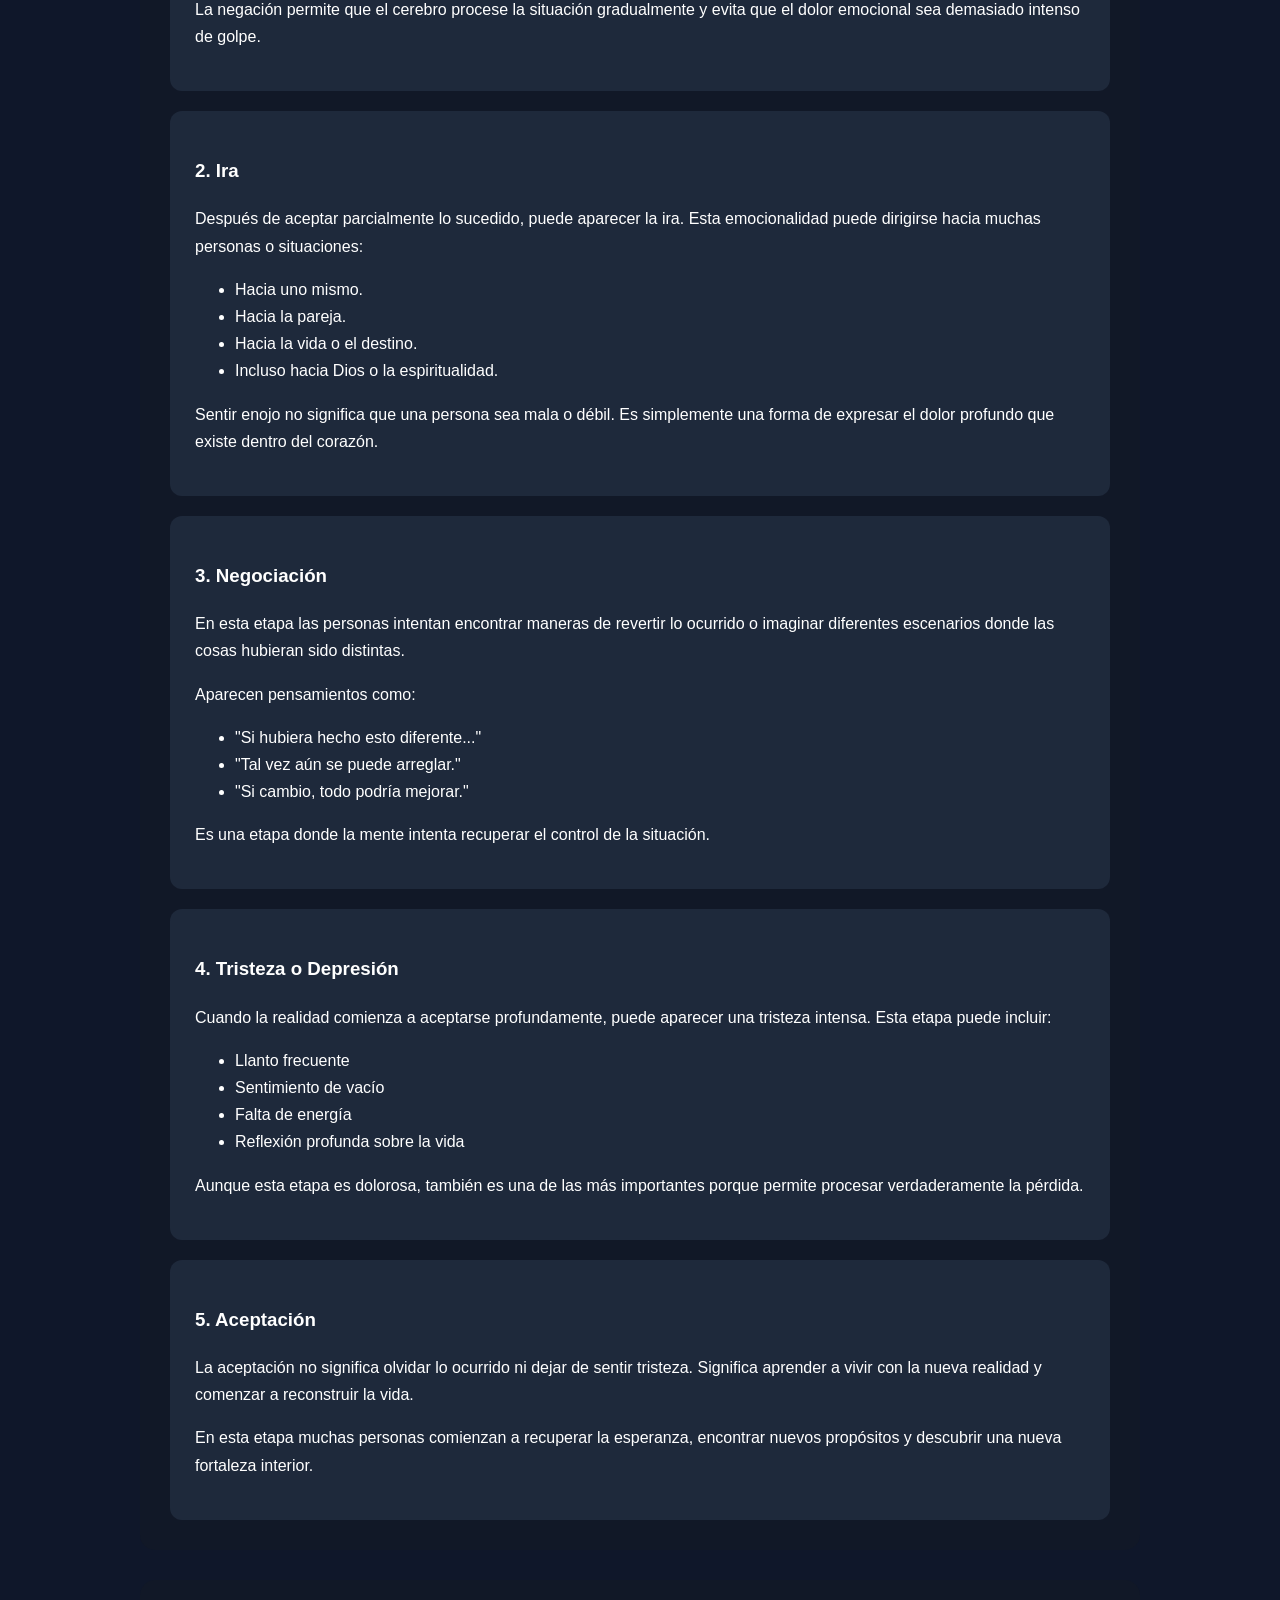
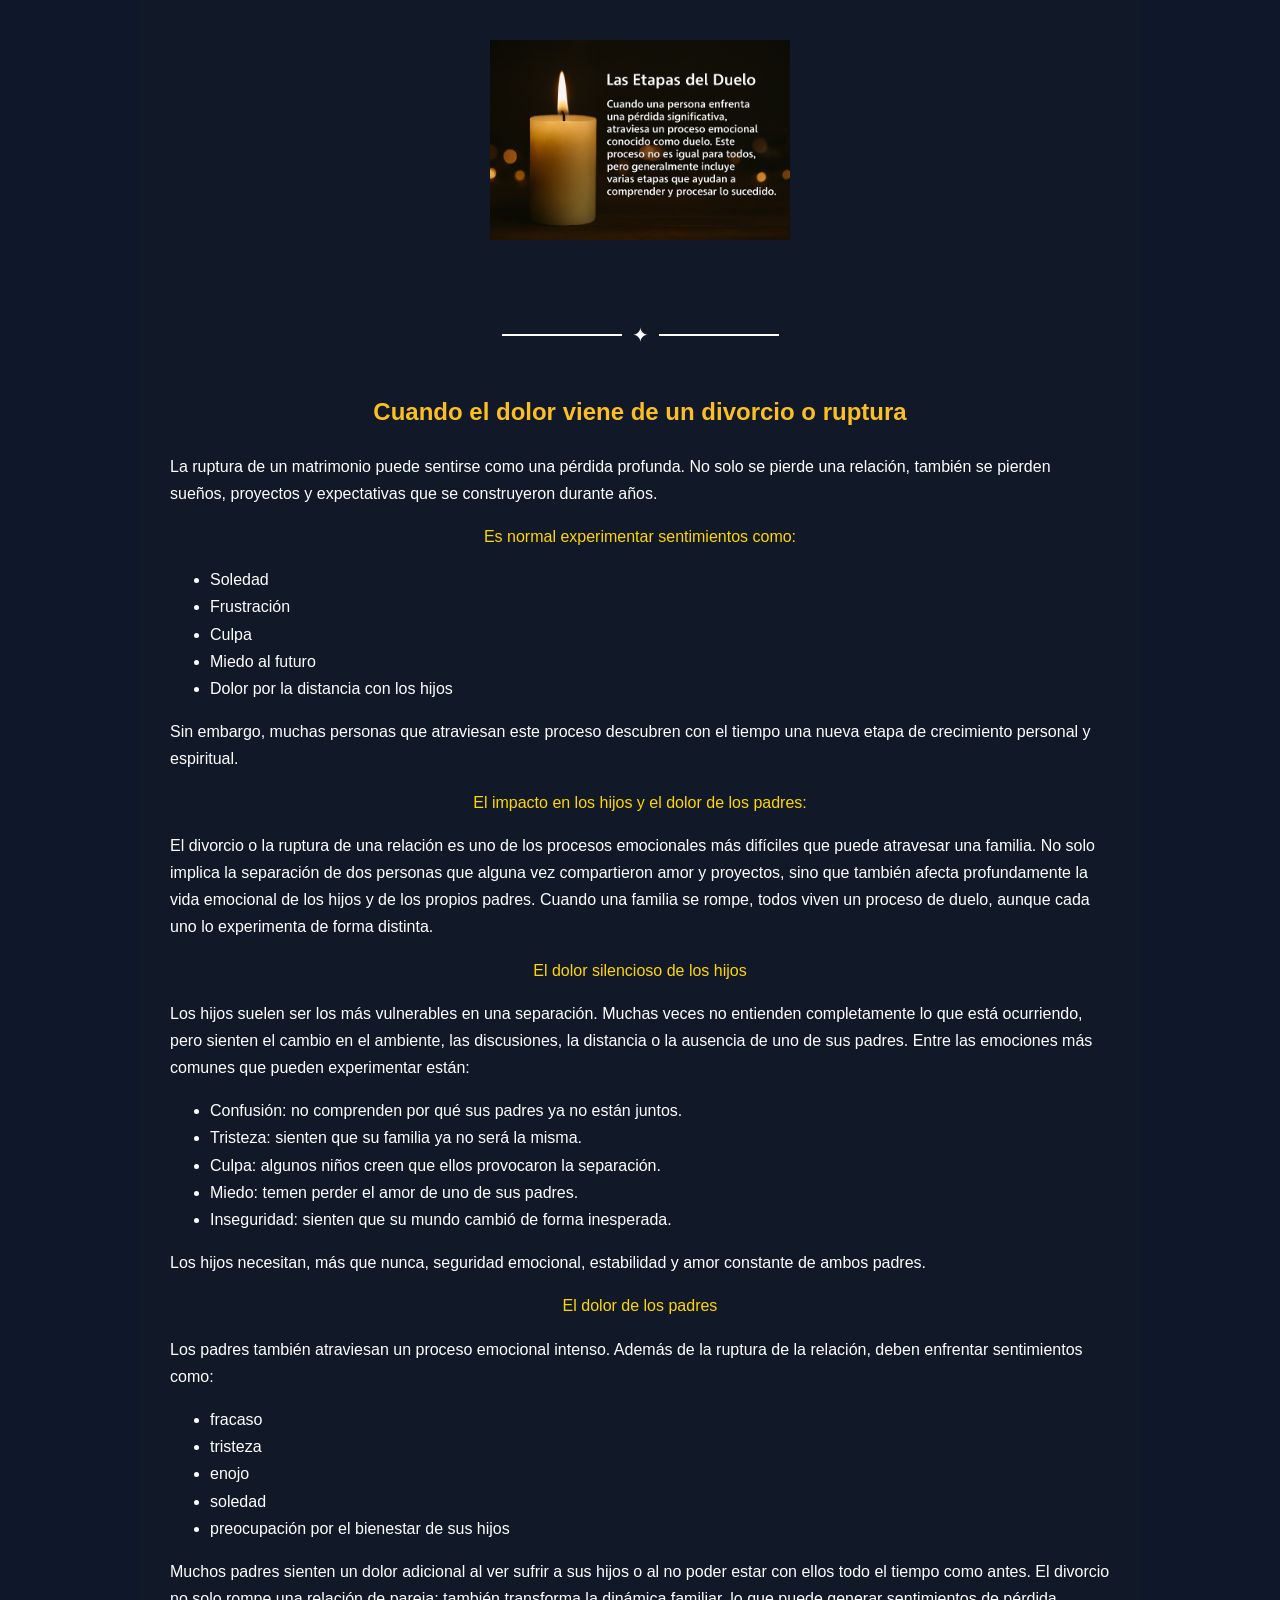
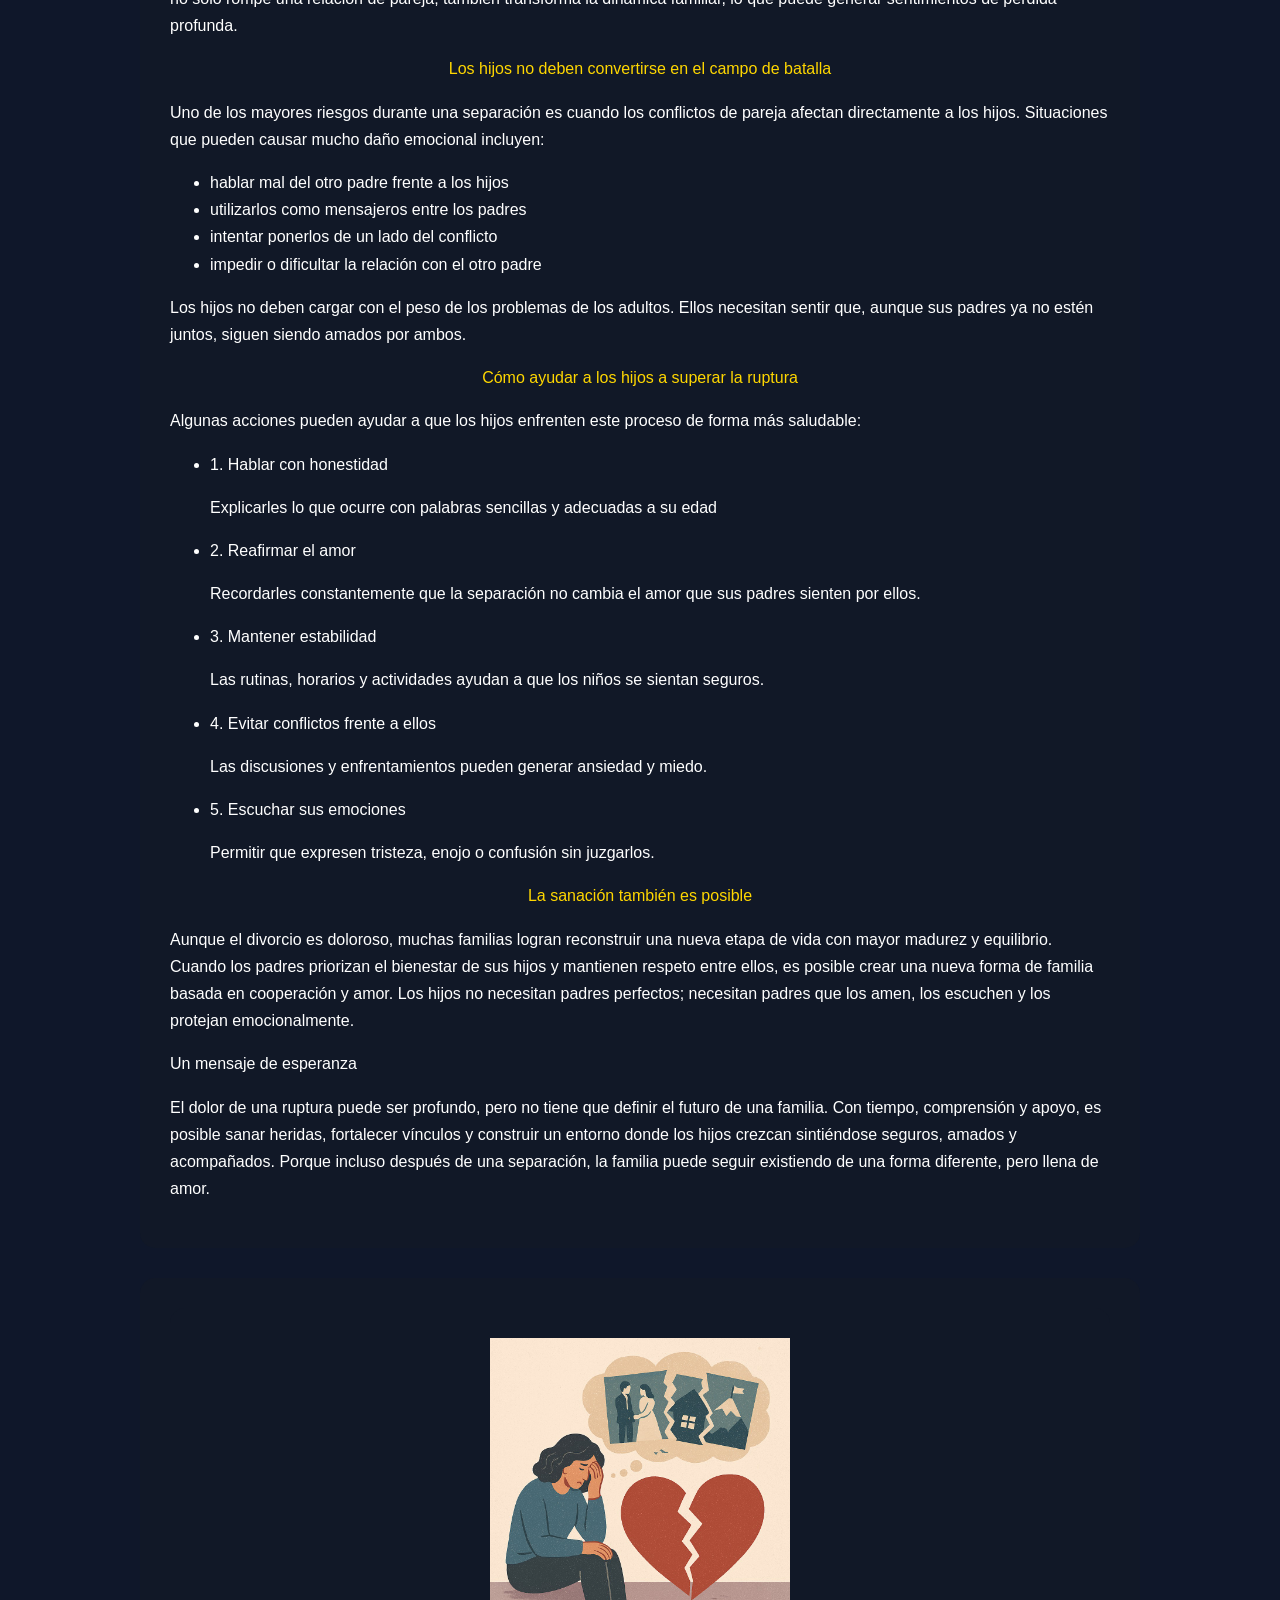
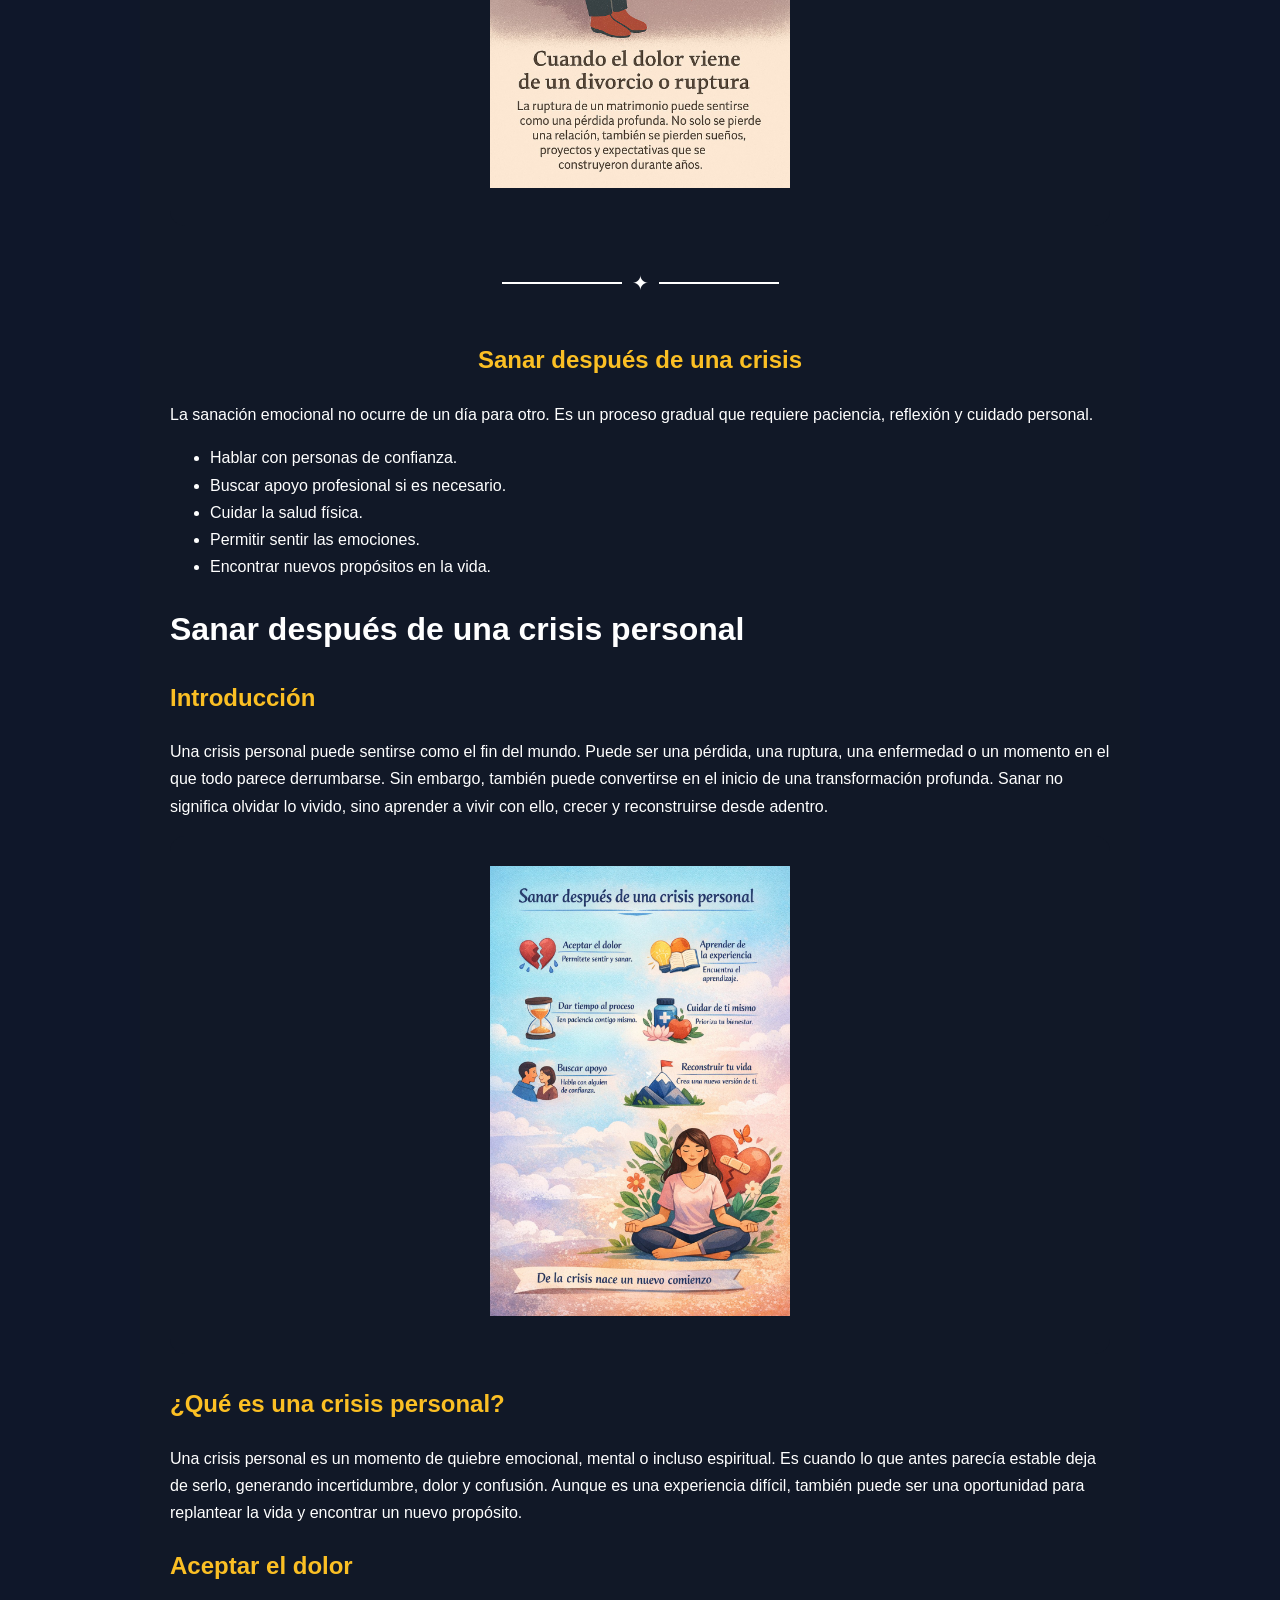
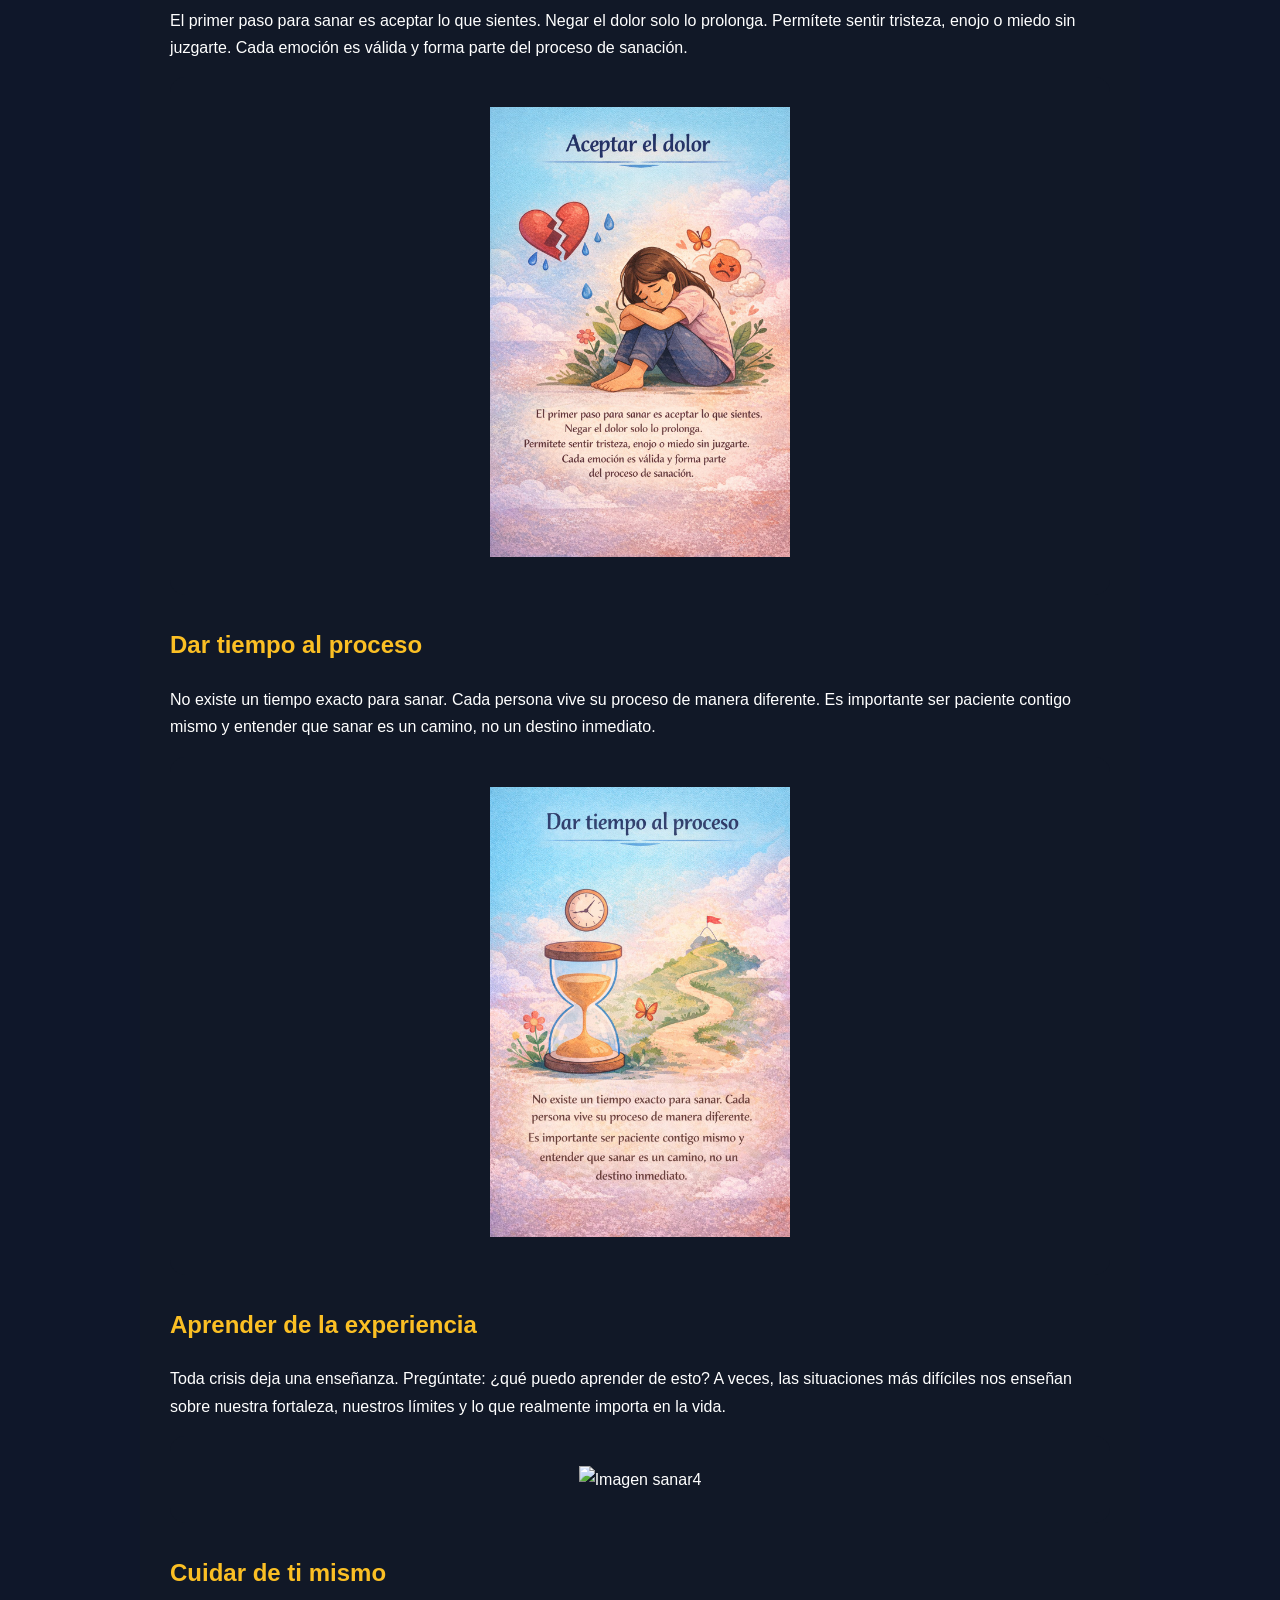
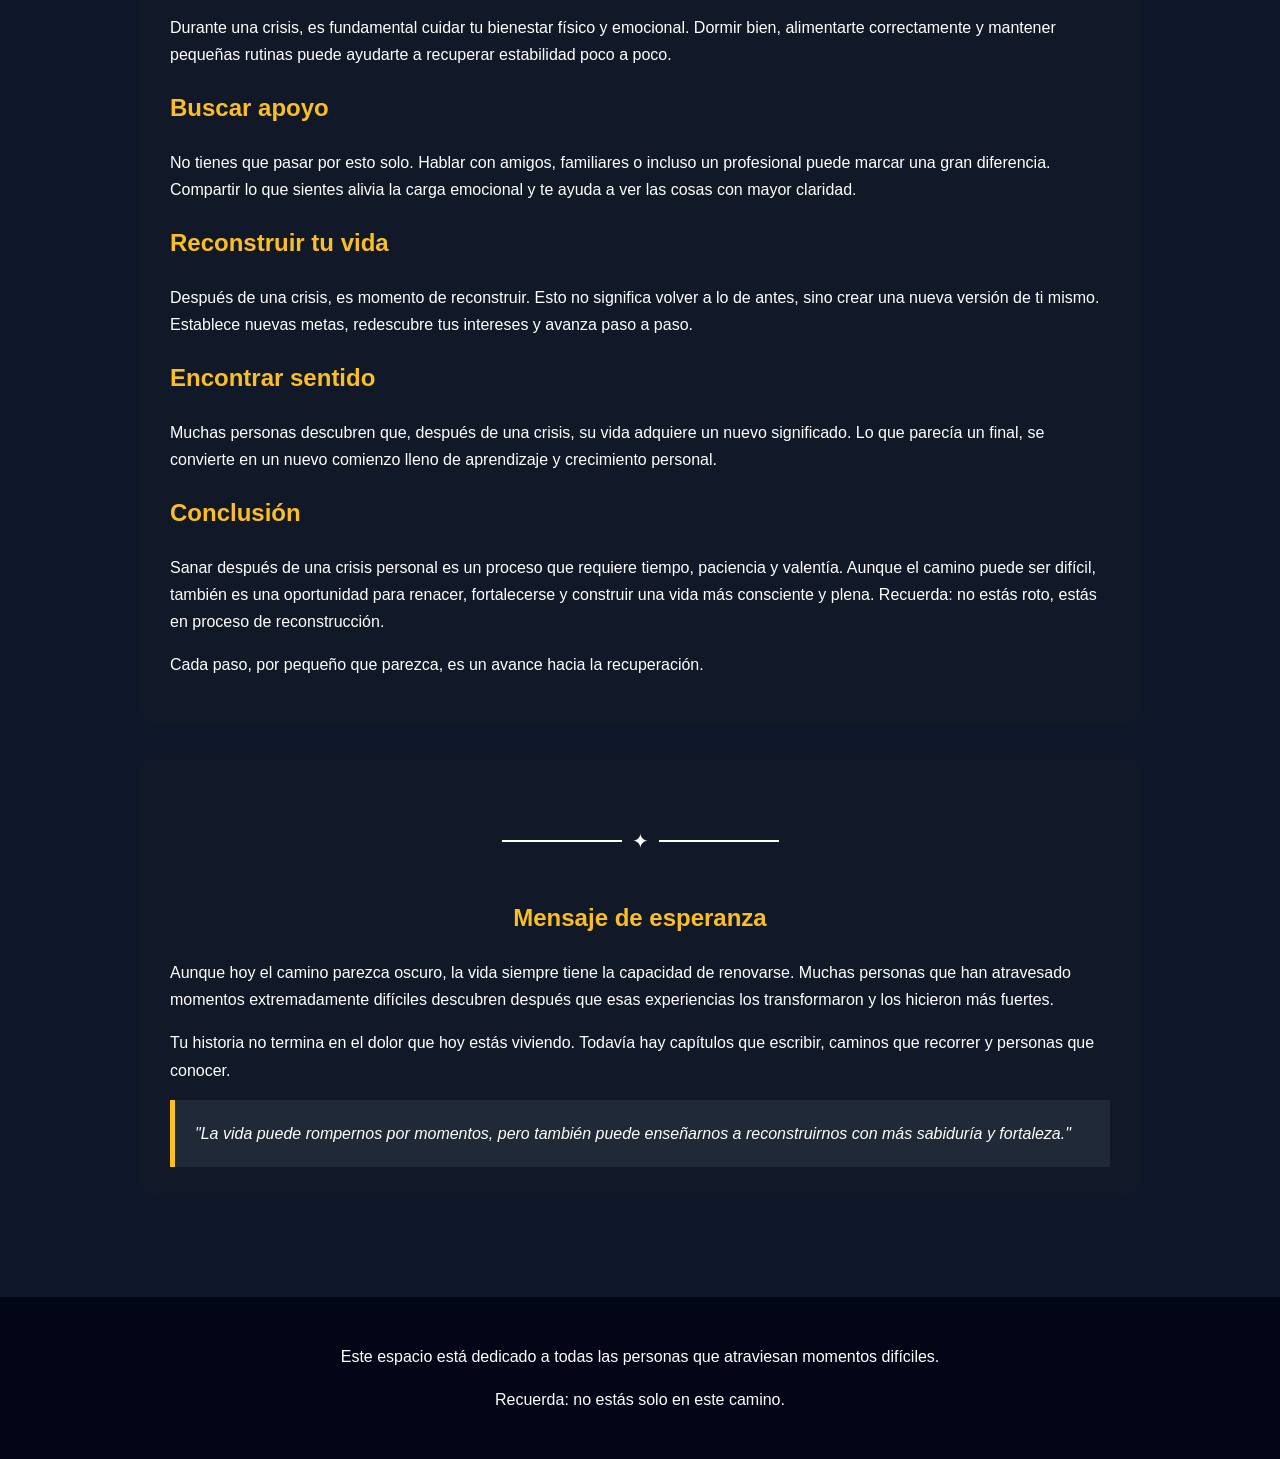
==== commit 6b63b370: "Update Camino de Sanacion.html" ====
--- a/Camino de Sanacion.html
+++ b/Camino de Sanacion.html
@@ -483,6 +483,11 @@
 Toda crisis deja una enseñanza. Pregúntate: ¿qué puedo aprender de esto? A veces, las situaciones más difíciles nos enseñan sobre nuestra fortaleza, nuestros límites y lo que realmente importa en la vida.
 </p>
 
+ <div class="section" style="text-align:center;">
+     <img src="img/sanar4.jpeg" style="width:300px; height:auto;" alt="Imagen sanar4">
+ </div>
+
+ 
 <h2>Cuidar de ti mismo</h2>
 <p>
 Durante una crisis, es fundamental cuidar tu bienestar físico y emocional. Dormir bien, alimentarte correctamente y mantener pequeñas rutinas puede ayudarte a recuperar estabilidad poco a poco.
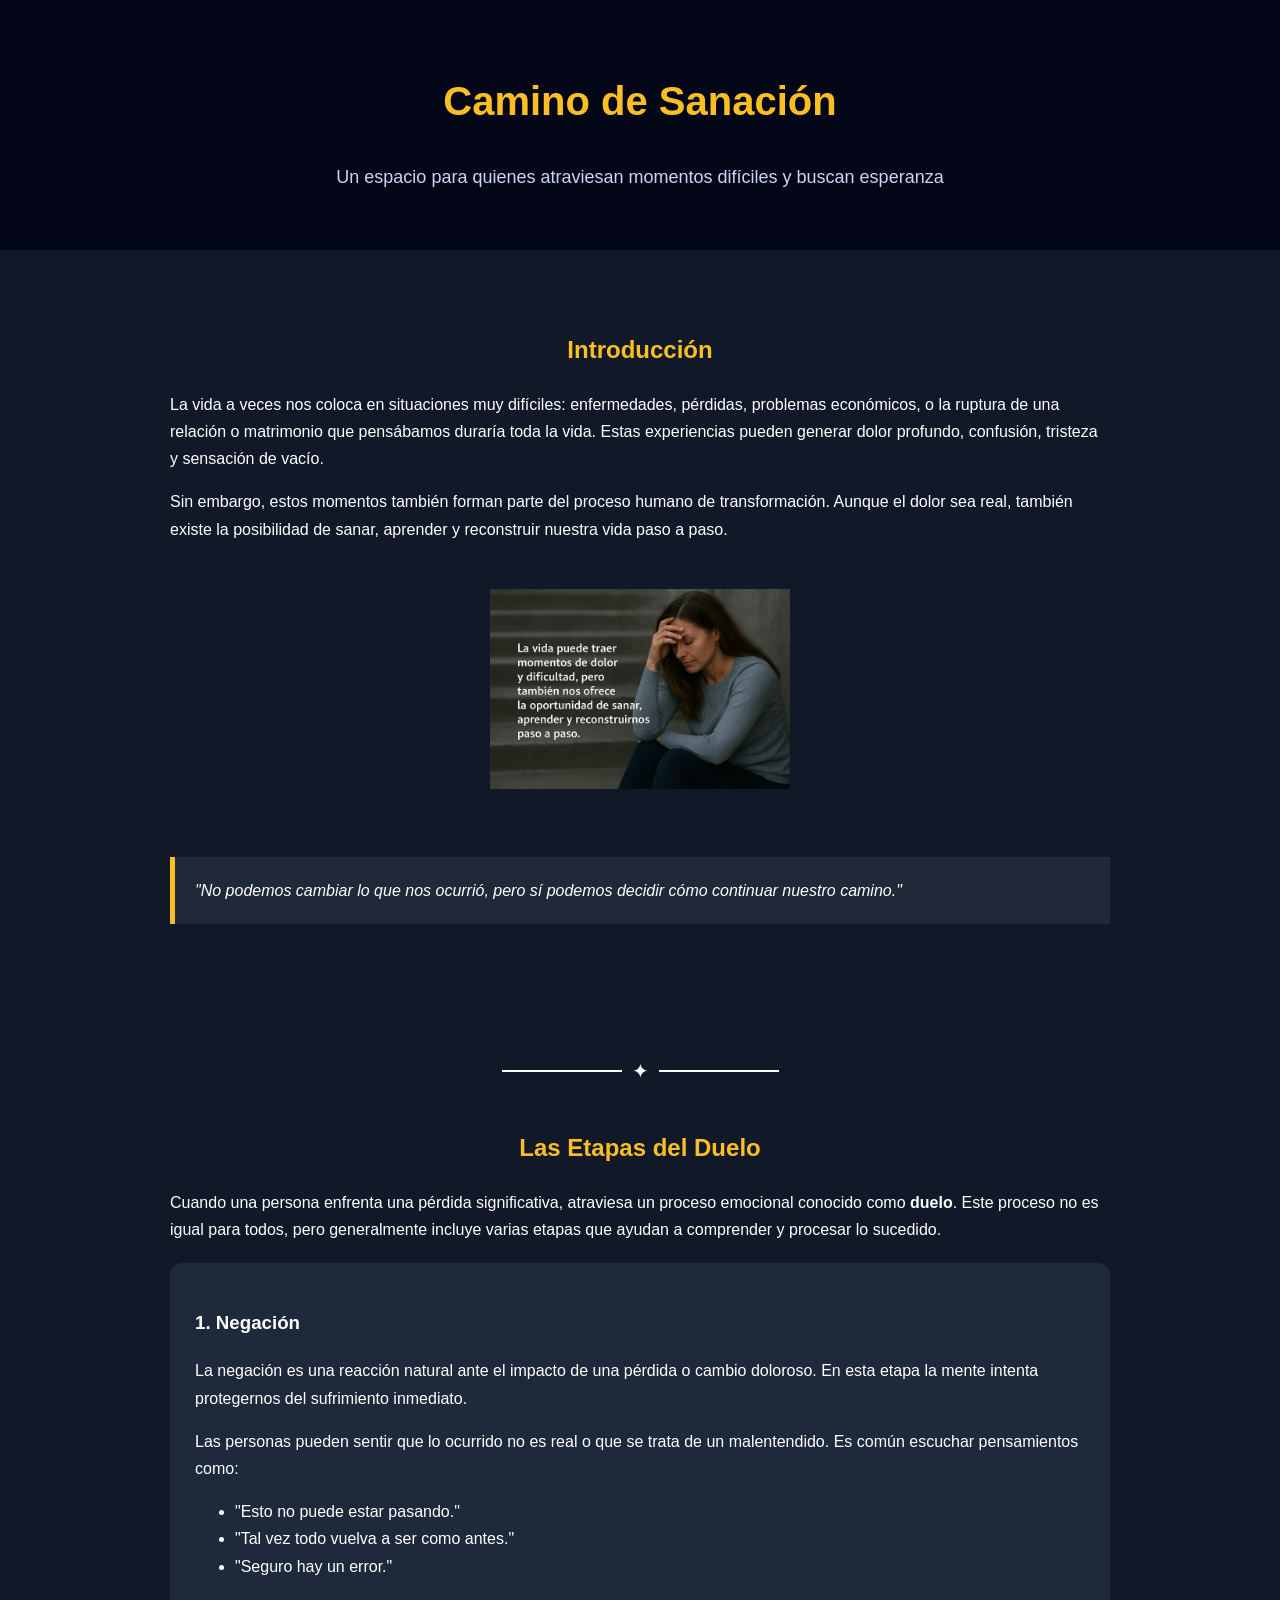
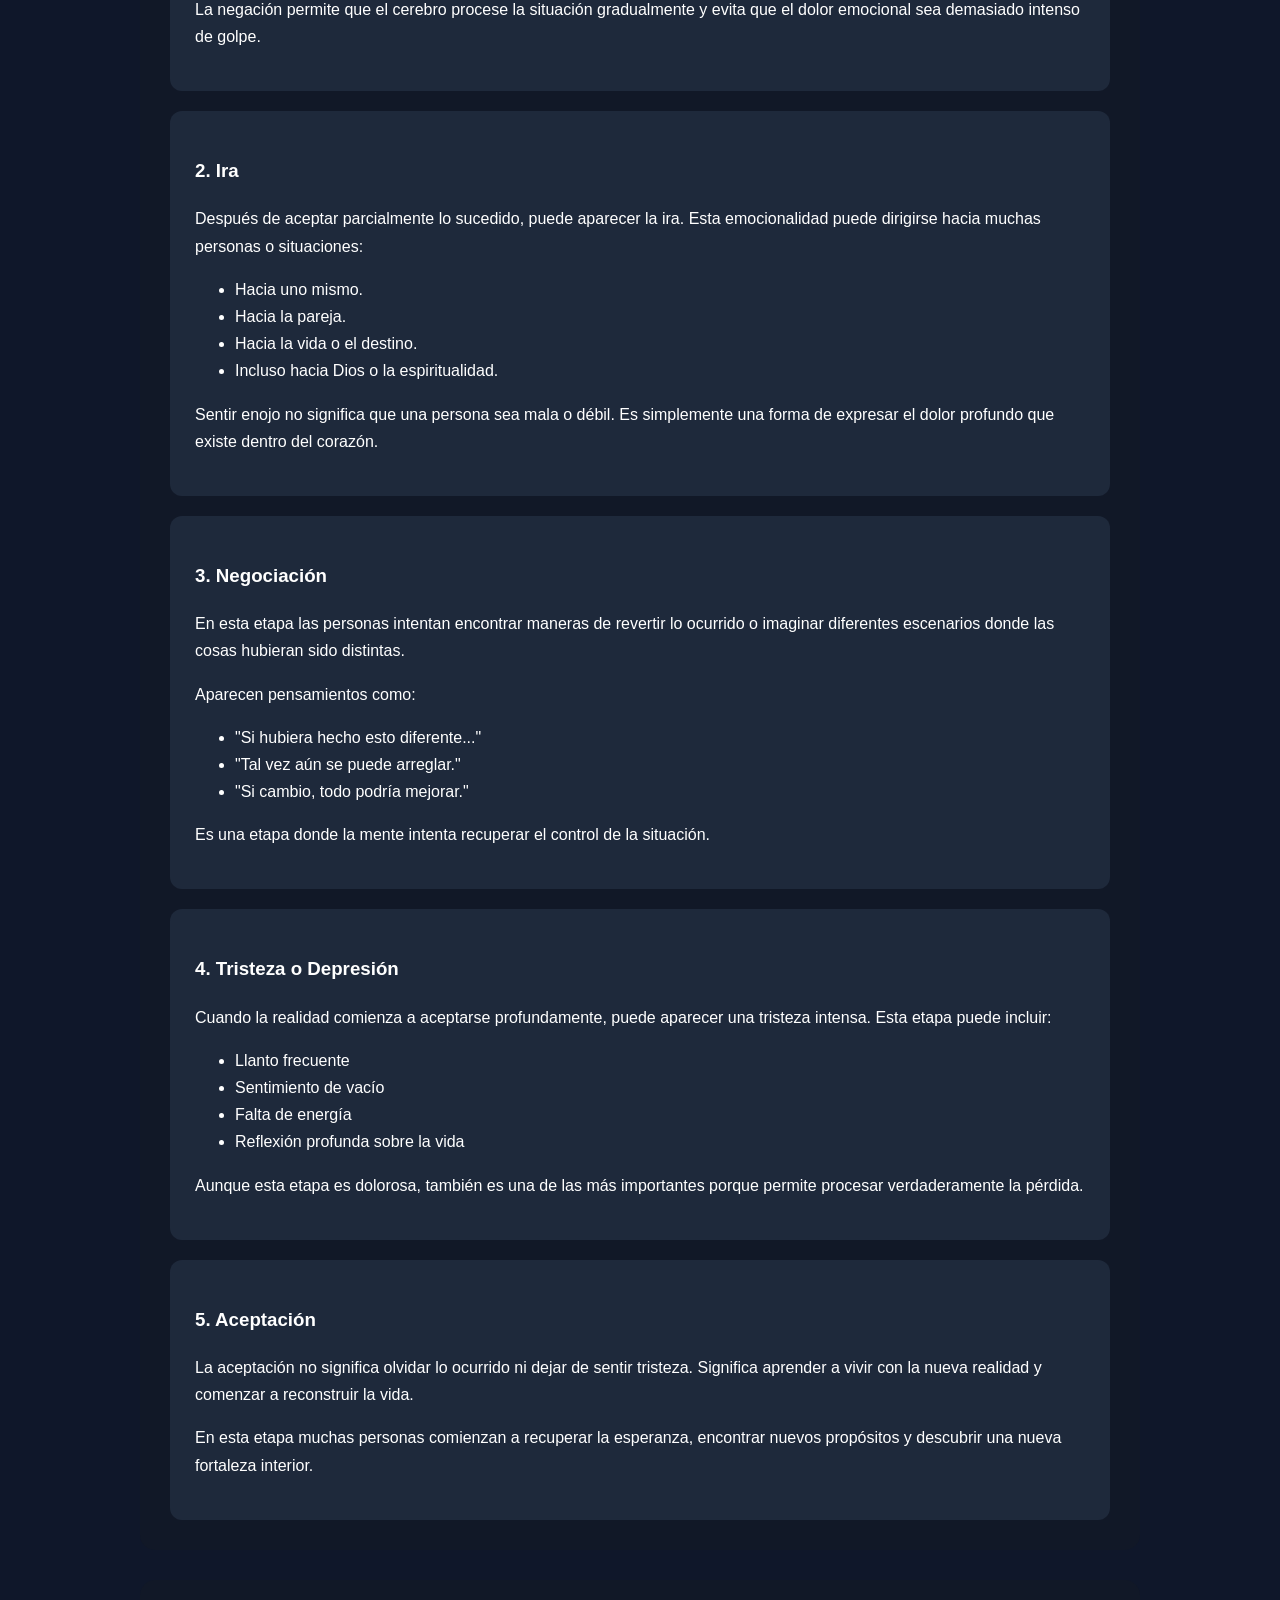
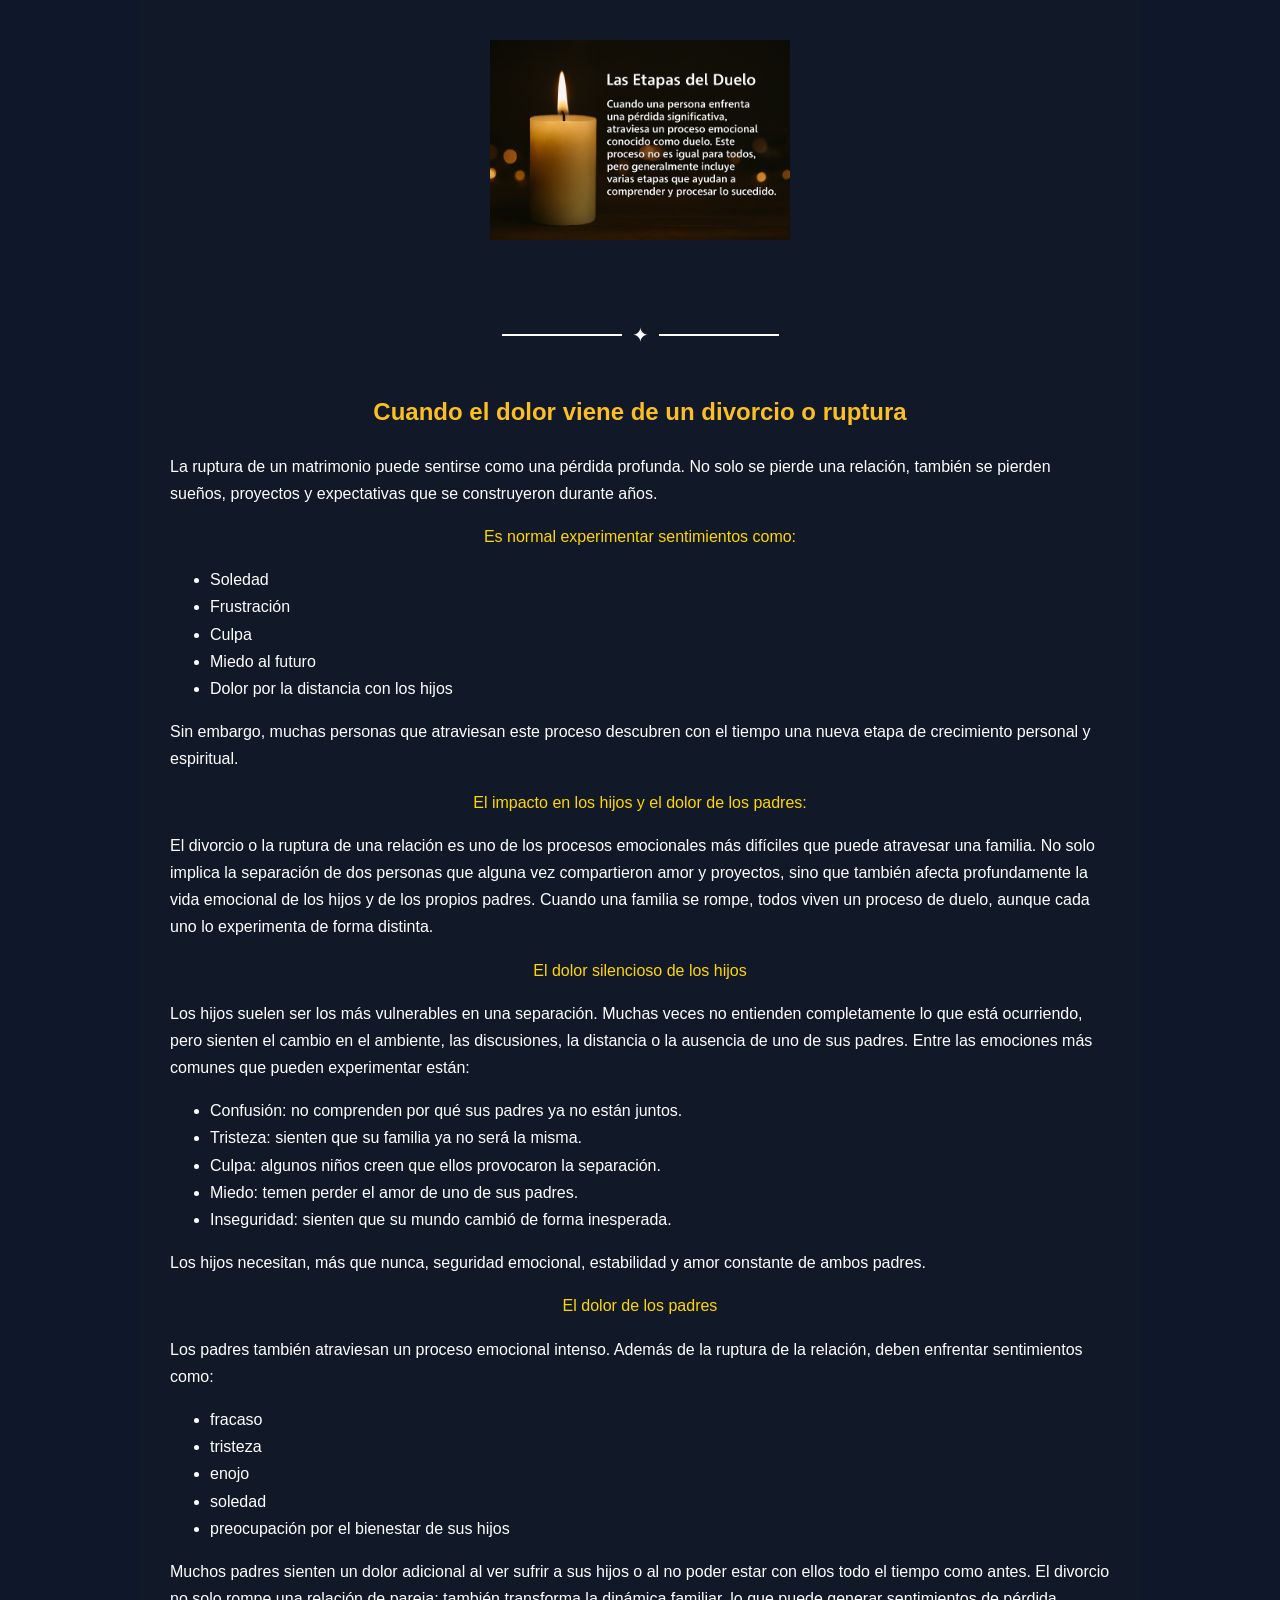
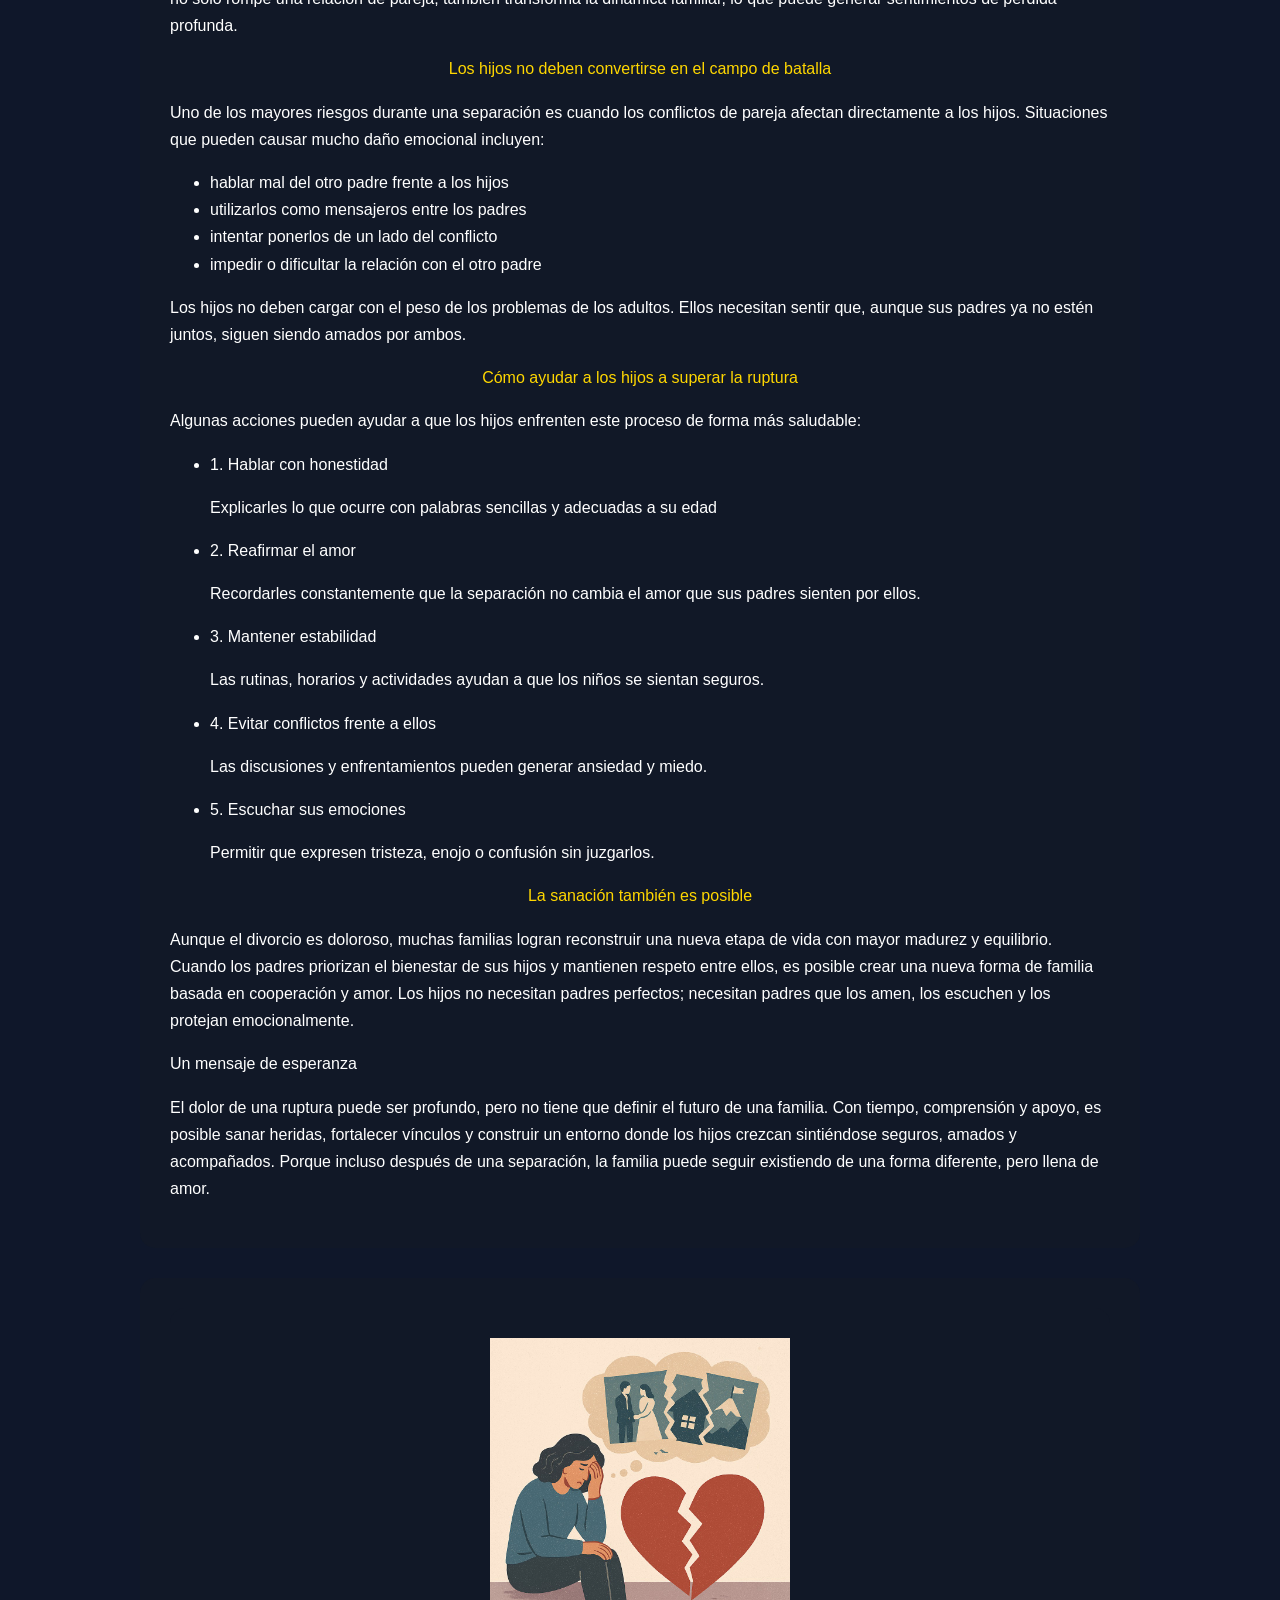
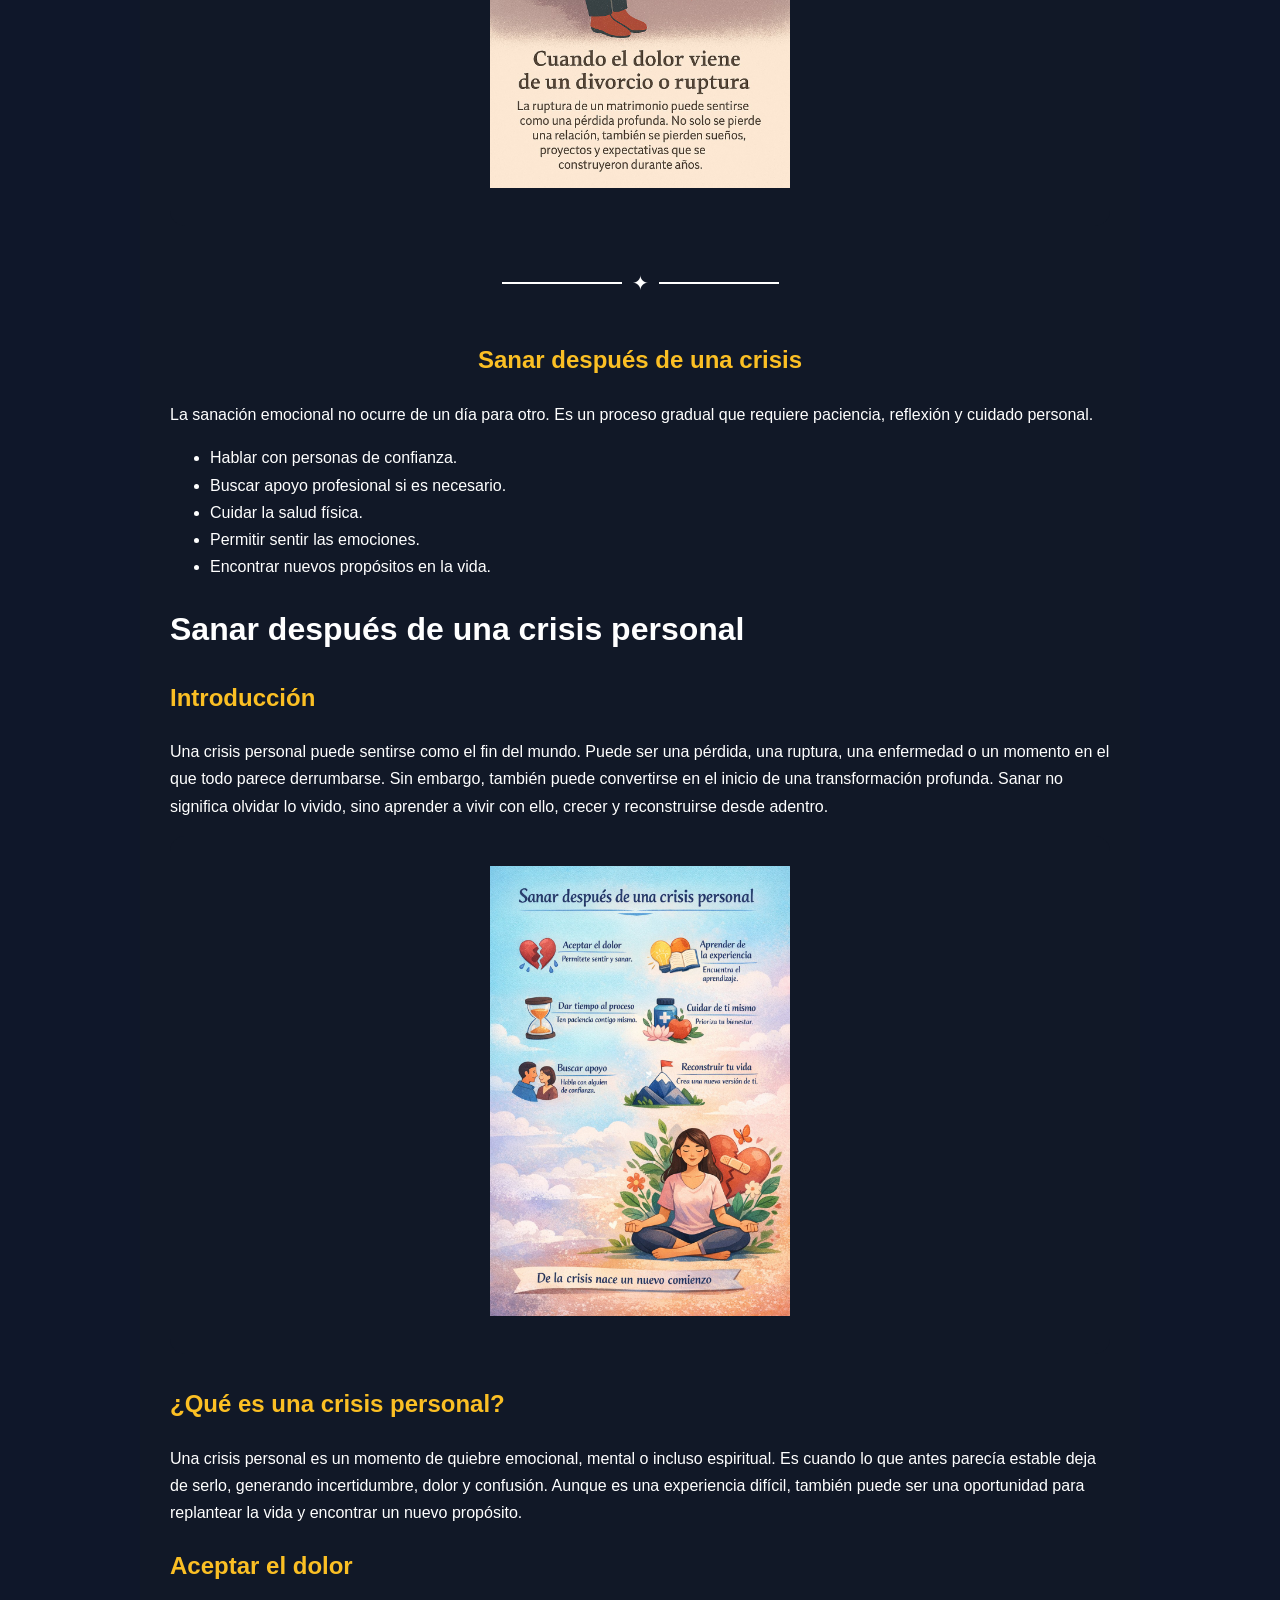
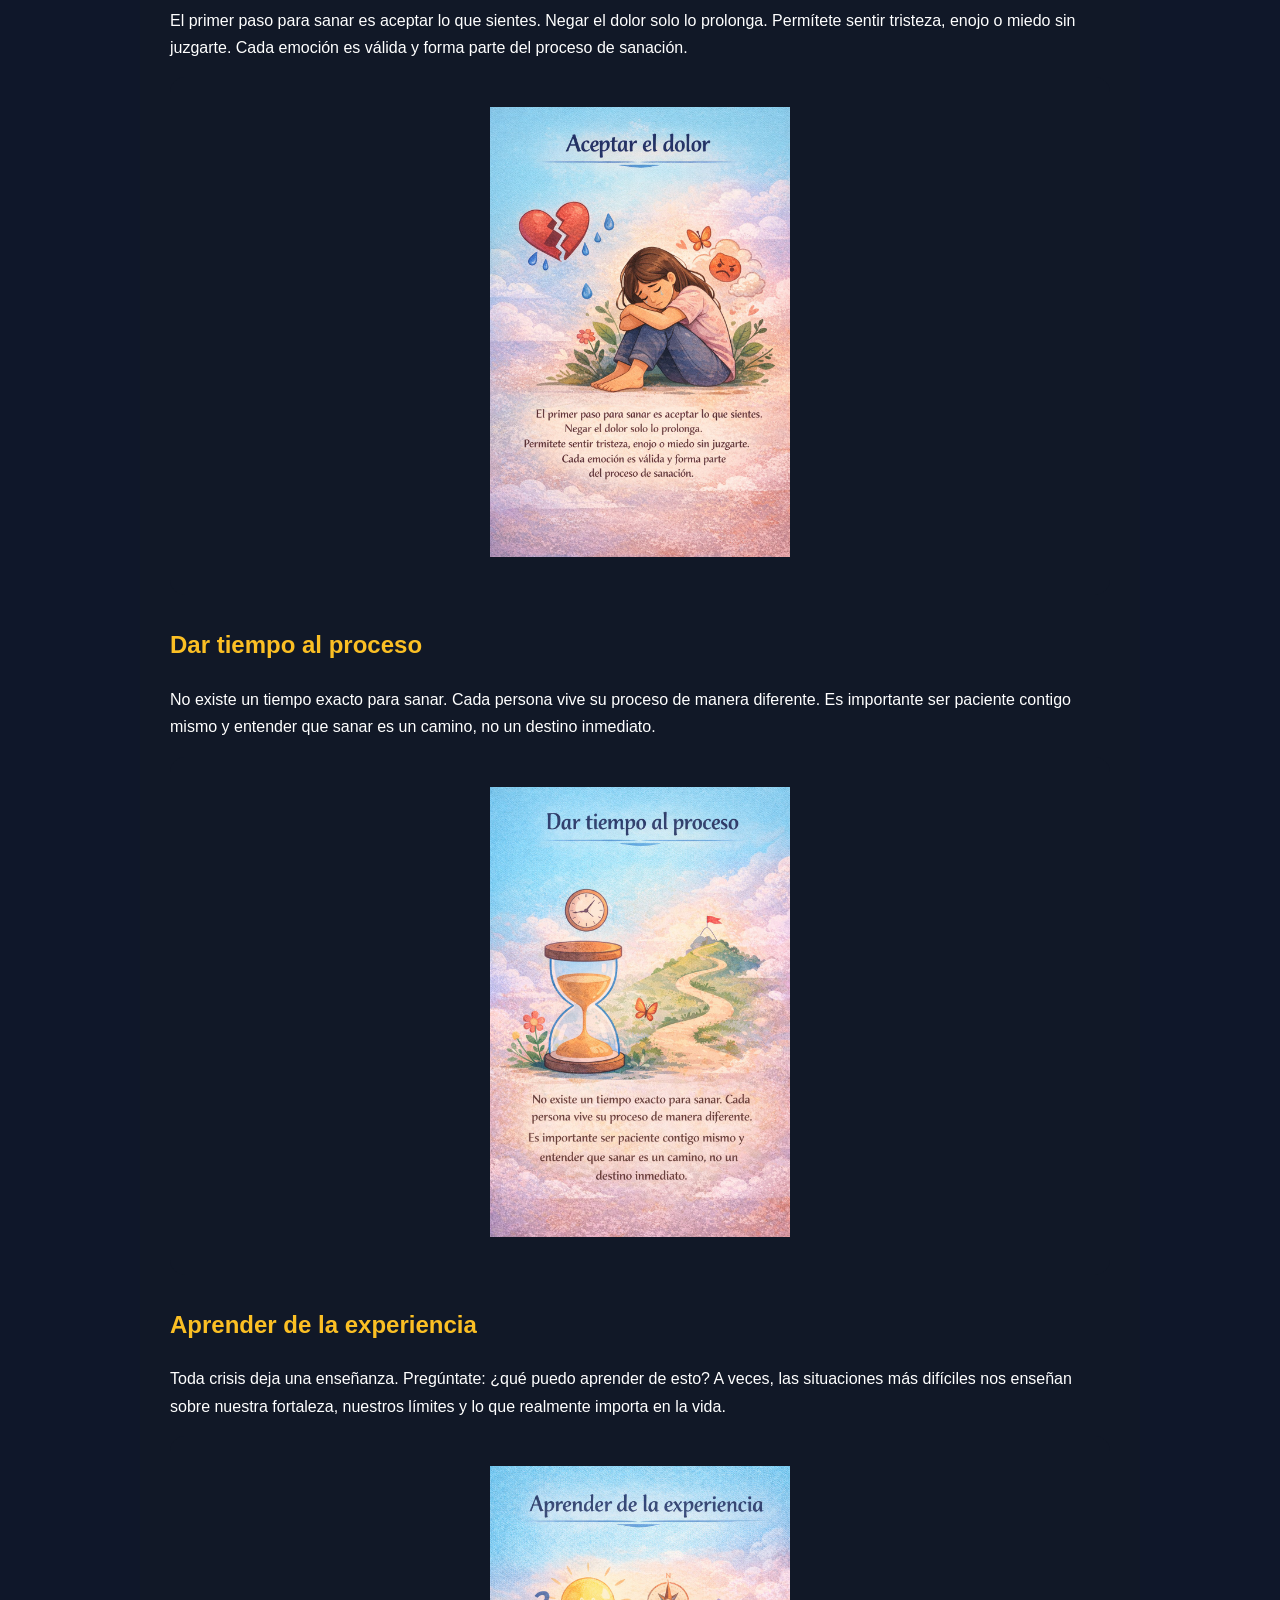
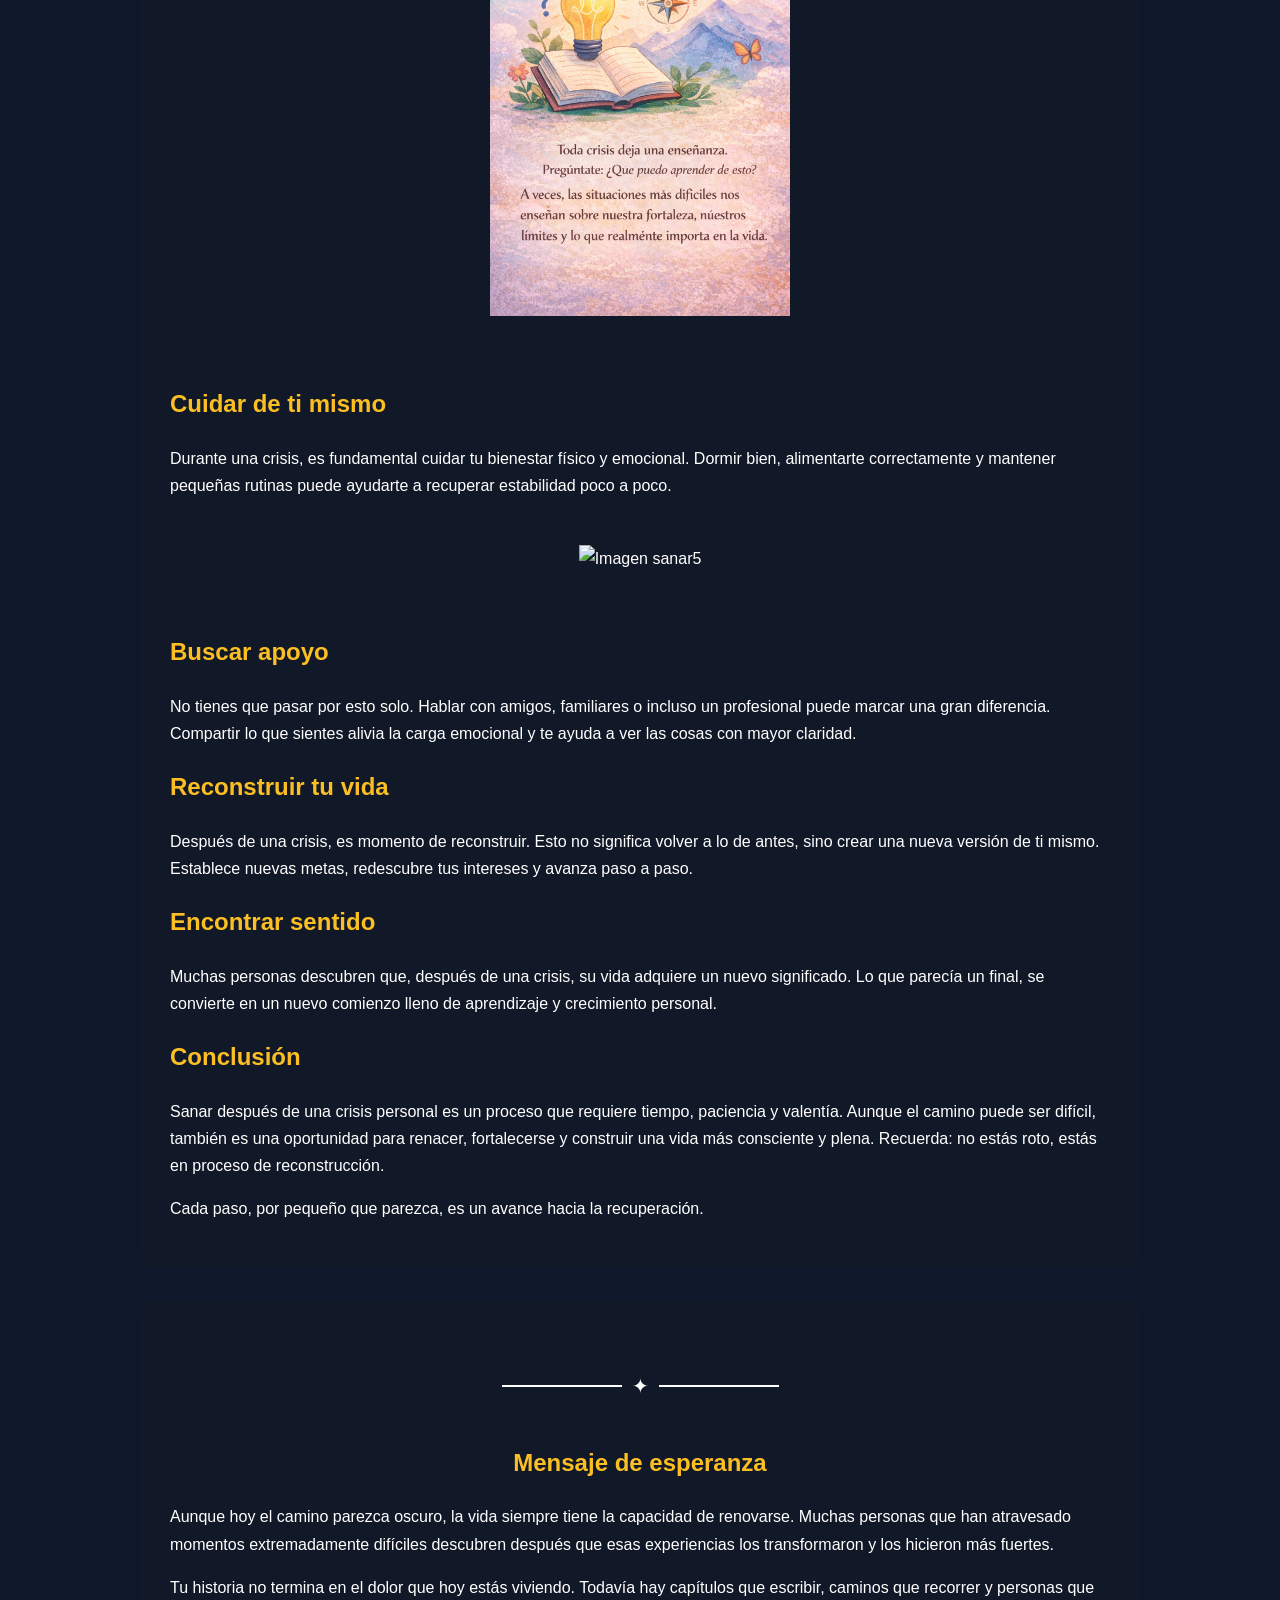
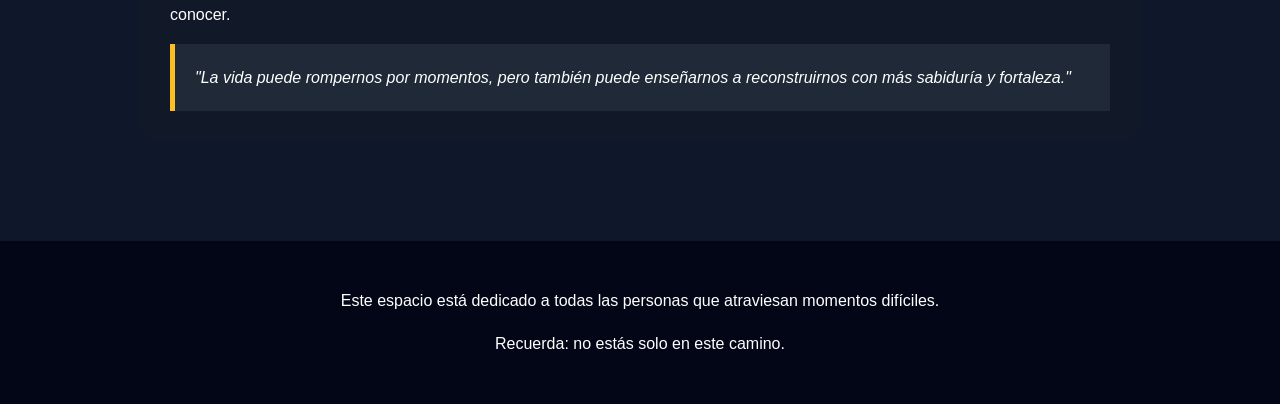
==== commit a1f284c0: "Update Camino de Sanacion.html" ====
--- a/Camino de Sanacion.html
+++ b/Camino de Sanacion.html
@@ -493,6 +493,10 @@
 Durante una crisis, es fundamental cuidar tu bienestar físico y emocional. Dormir bien, alimentarte correctamente y mantener pequeñas rutinas puede ayudarte a recuperar estabilidad poco a poco.
 </p>
 
+ <div class="section" style="text-align:center;">
+     <img src="img/sanar5.jpeg" style="width:300px; height:auto;" alt="Imagen sanar5">
+ </div>
+ 
 <h2>Buscar apoyo</h2>
 <p>
 No tienes que pasar por esto solo. Hablar con amigos, familiares o incluso un profesional puede marcar una gran diferencia. Compartir lo que sientes alivia la carga emocional y te ayuda a ver las cosas con mayor claridad.
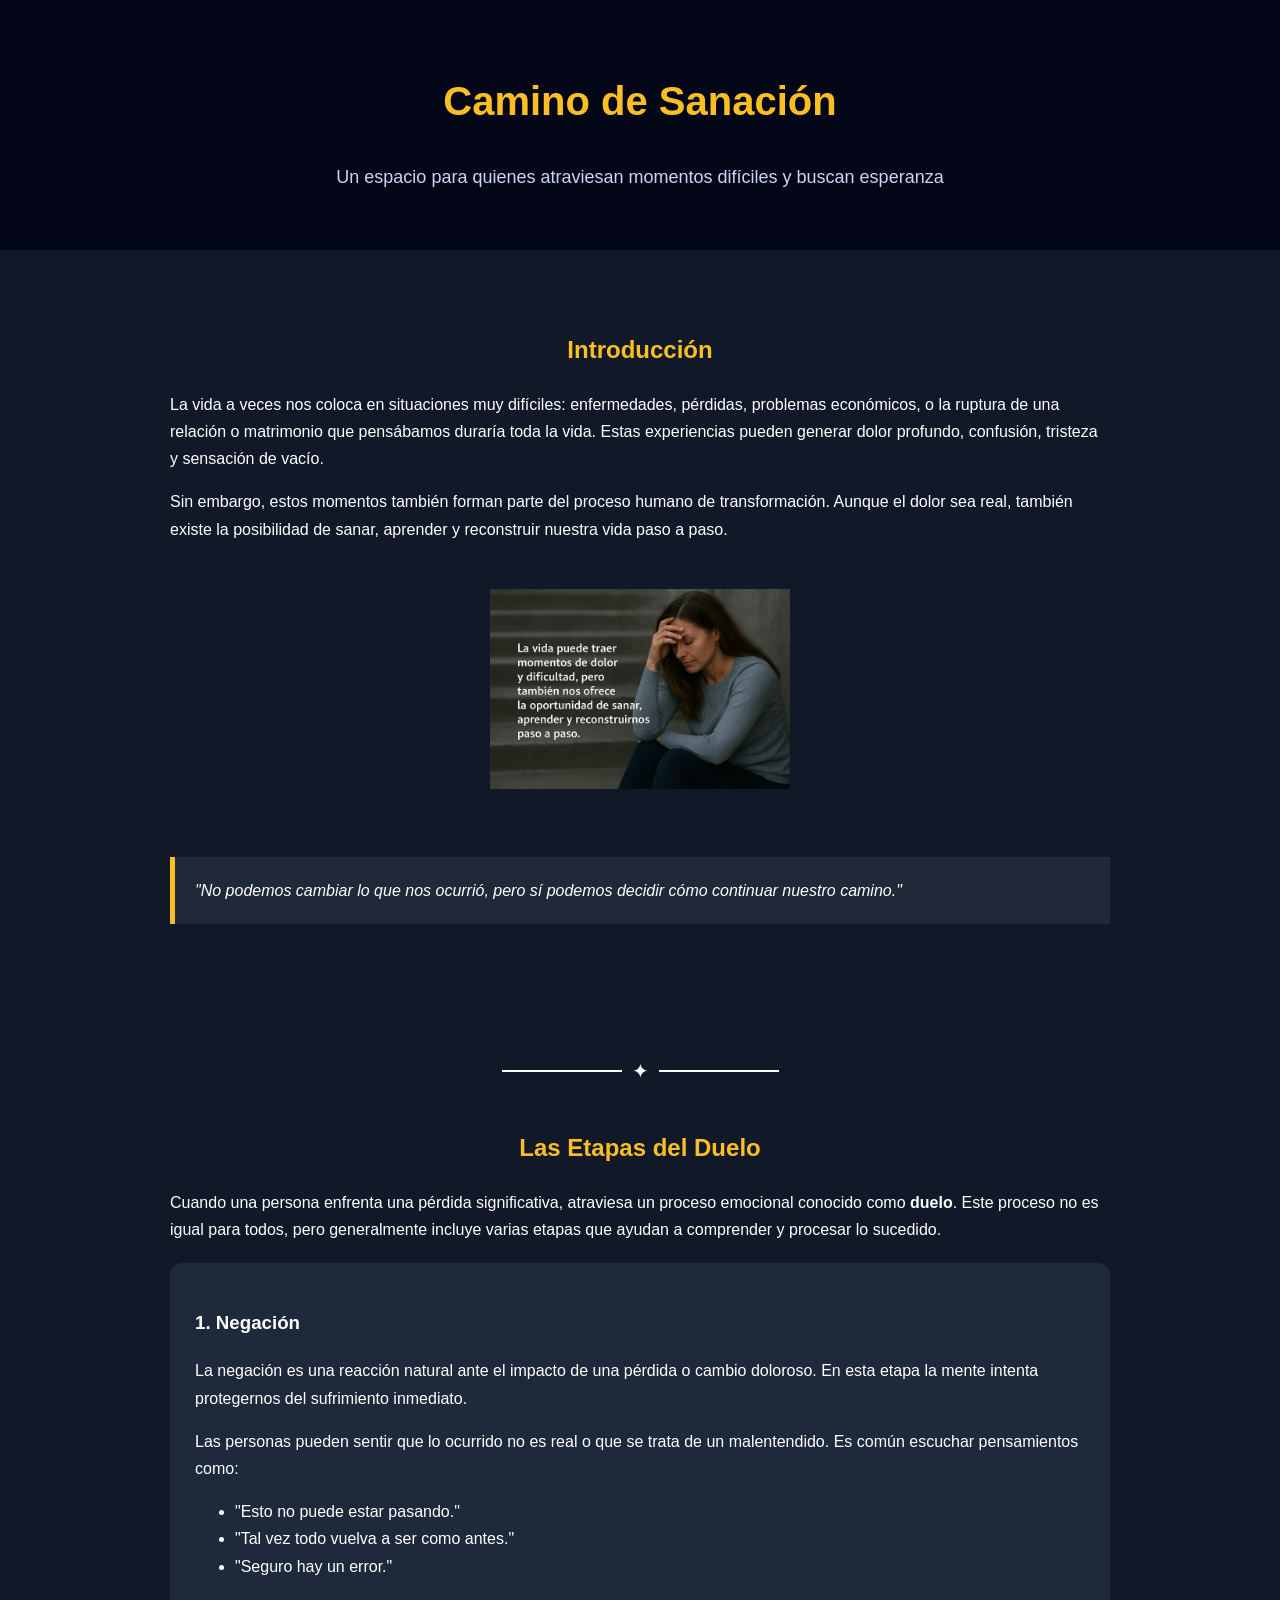
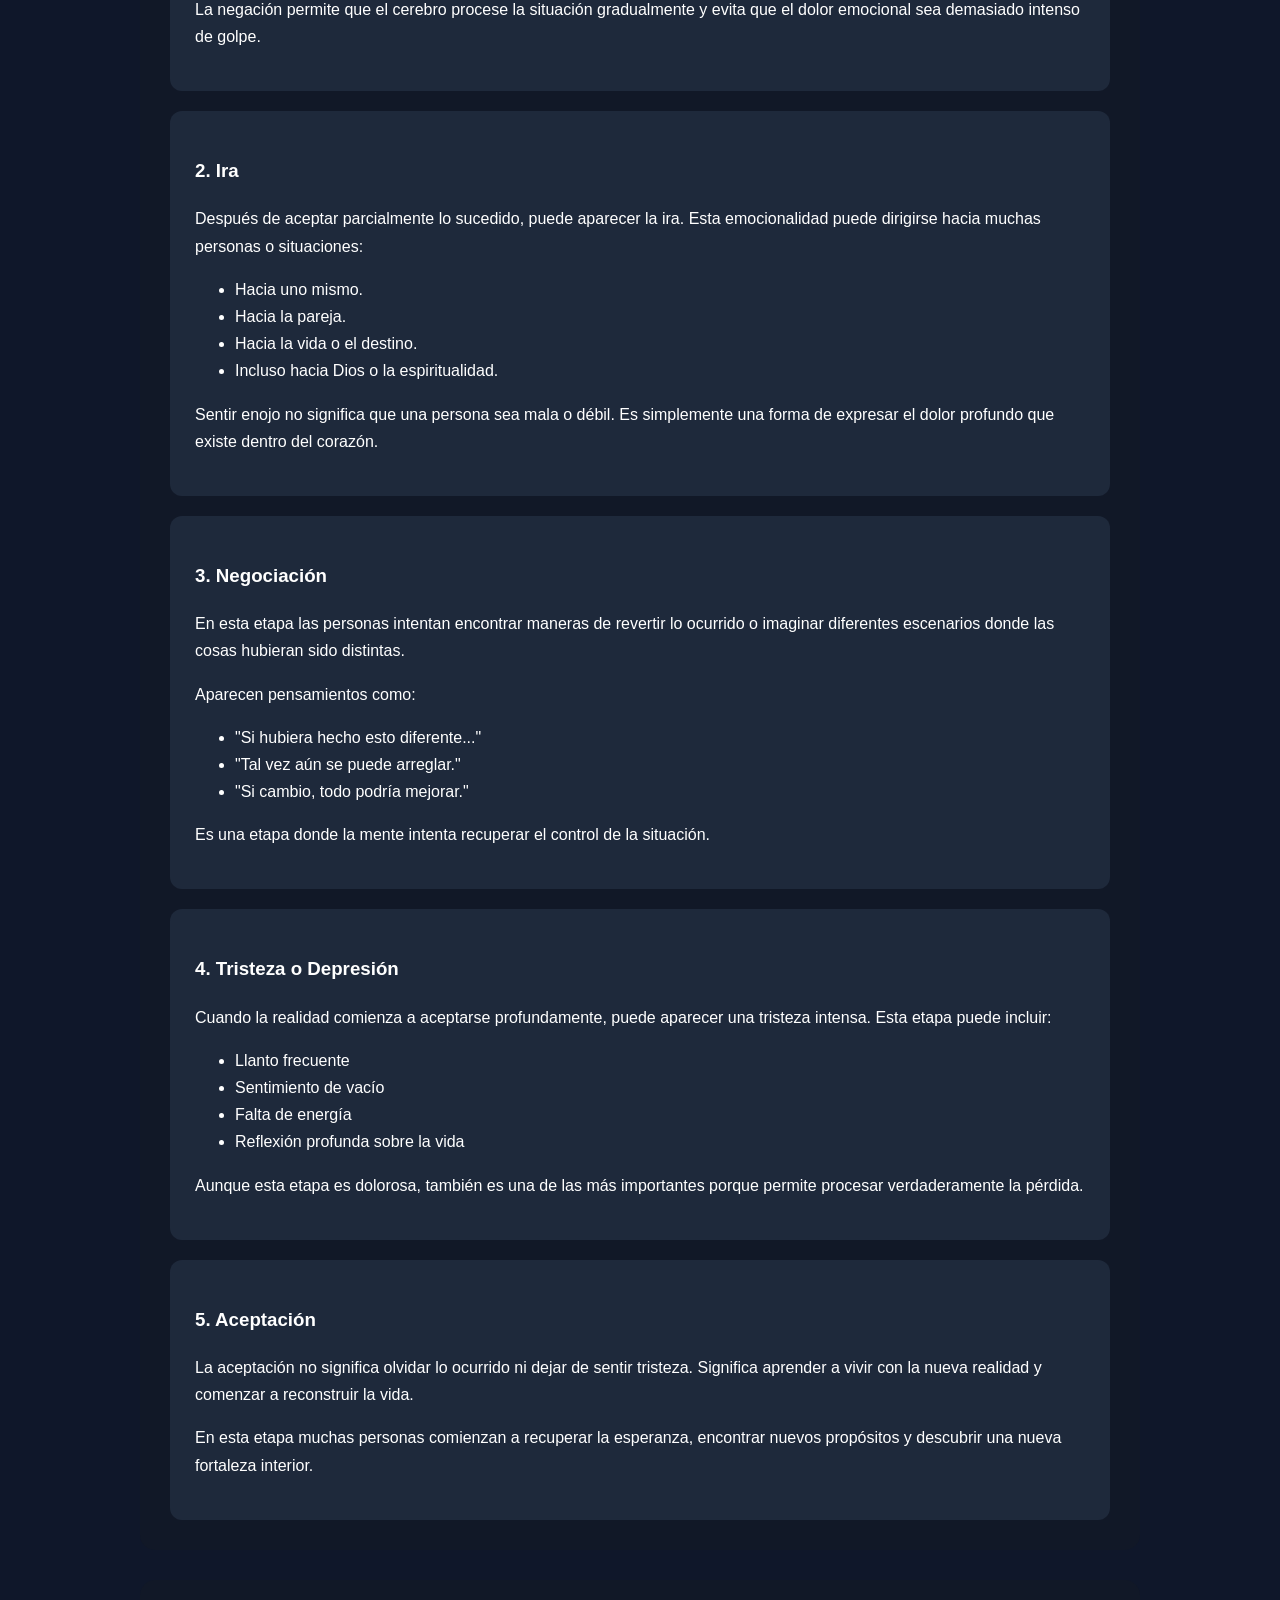
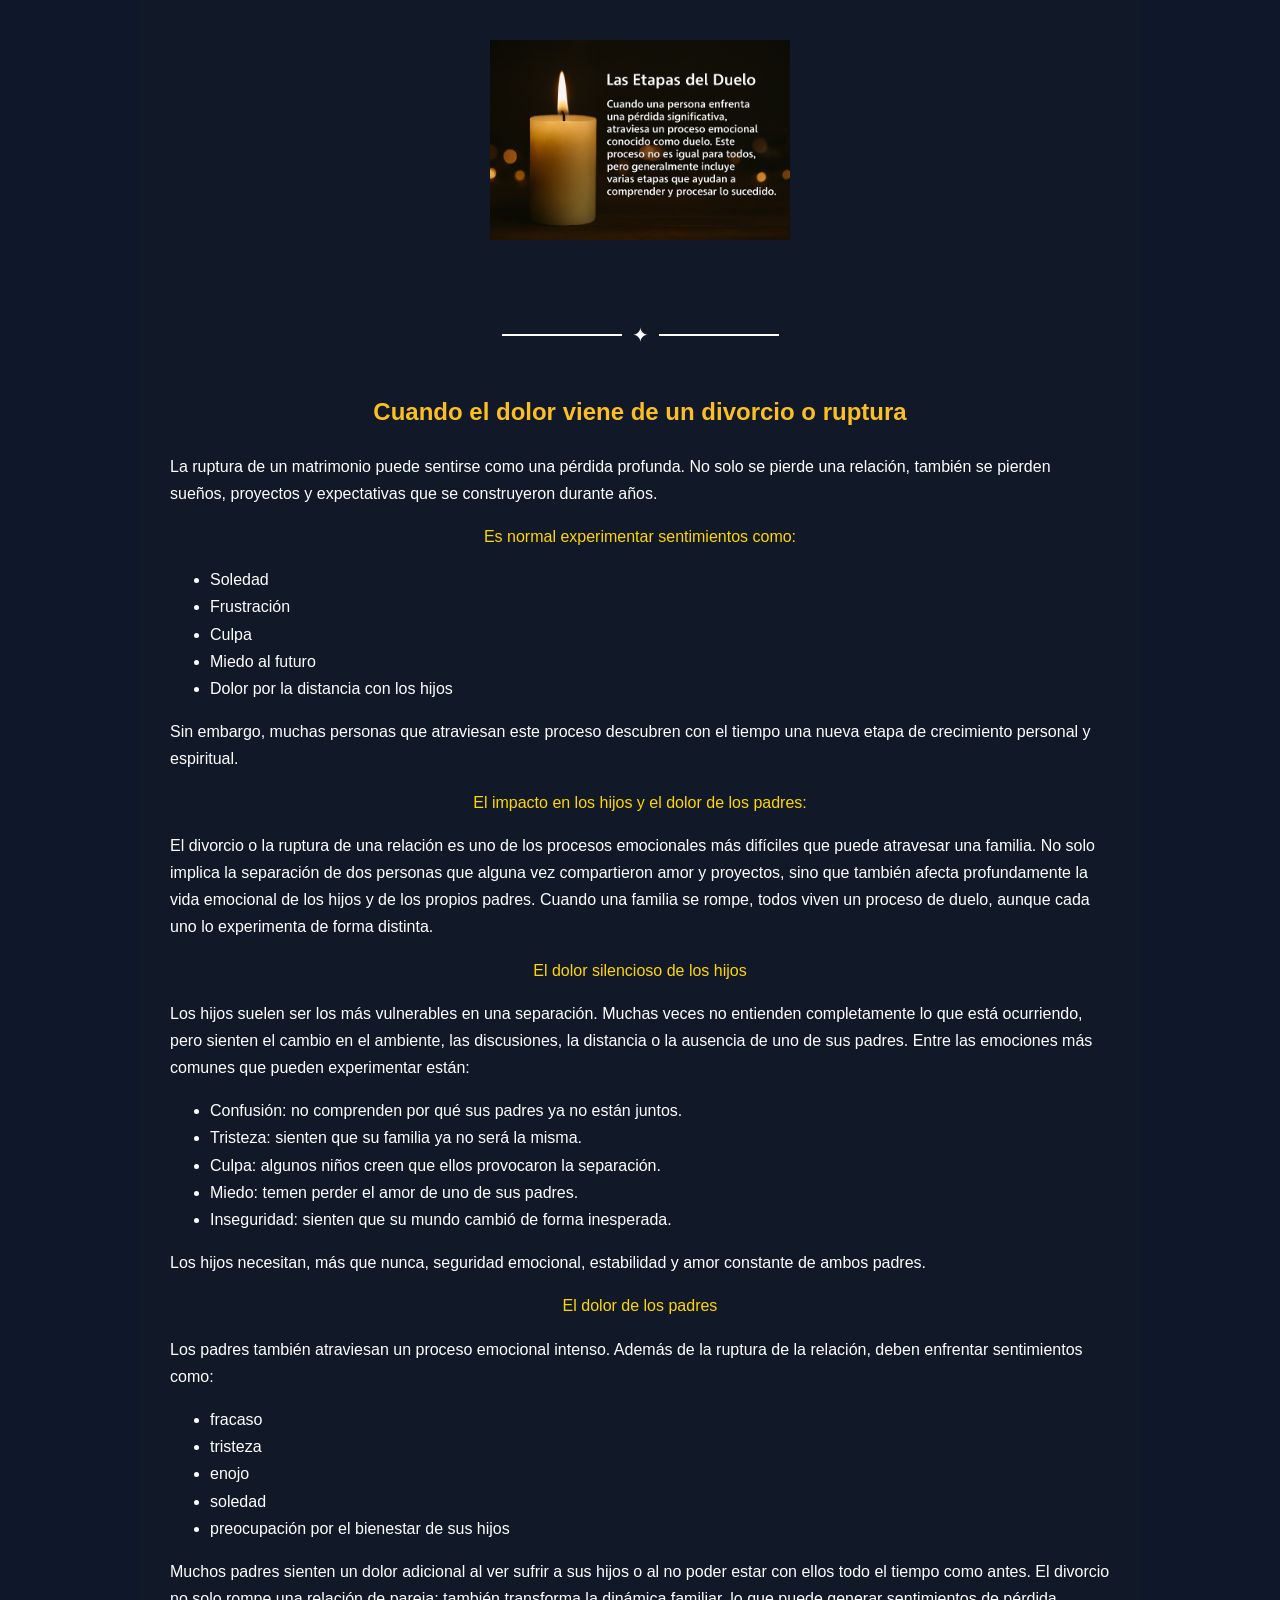
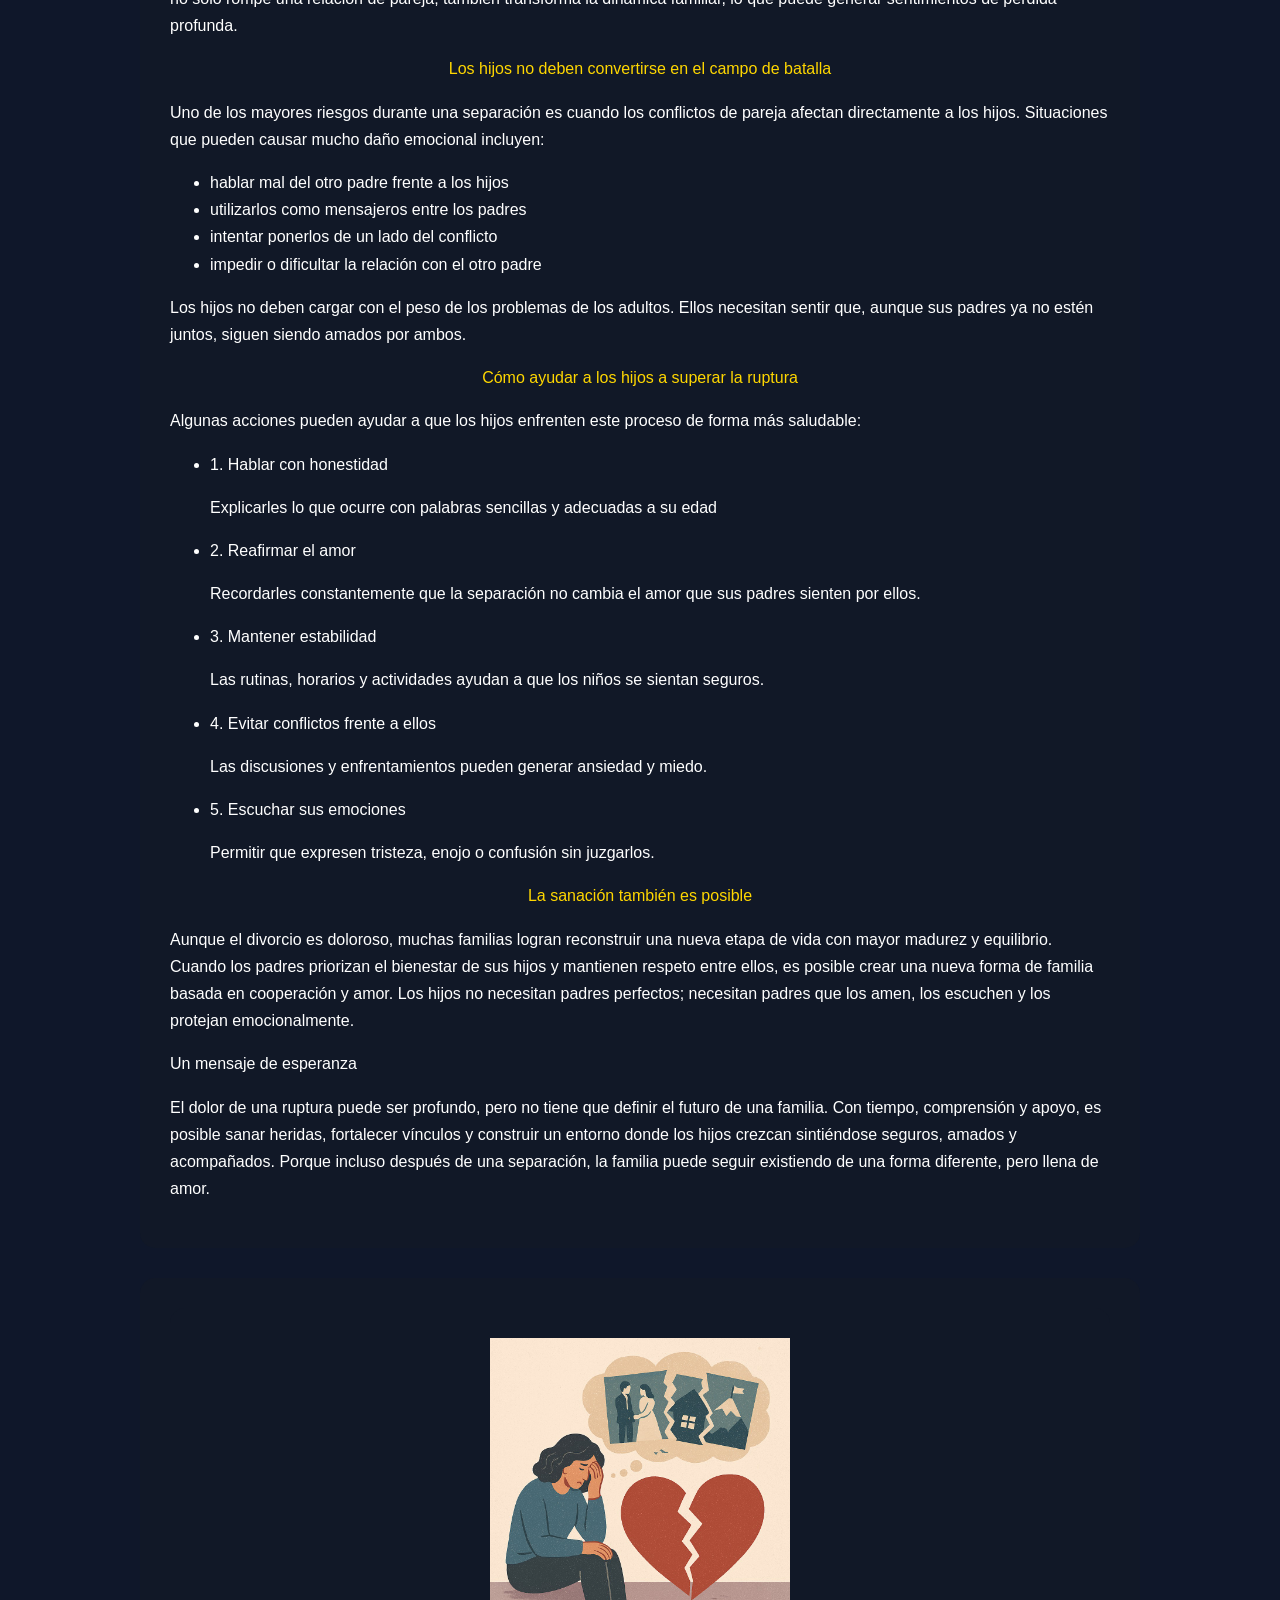
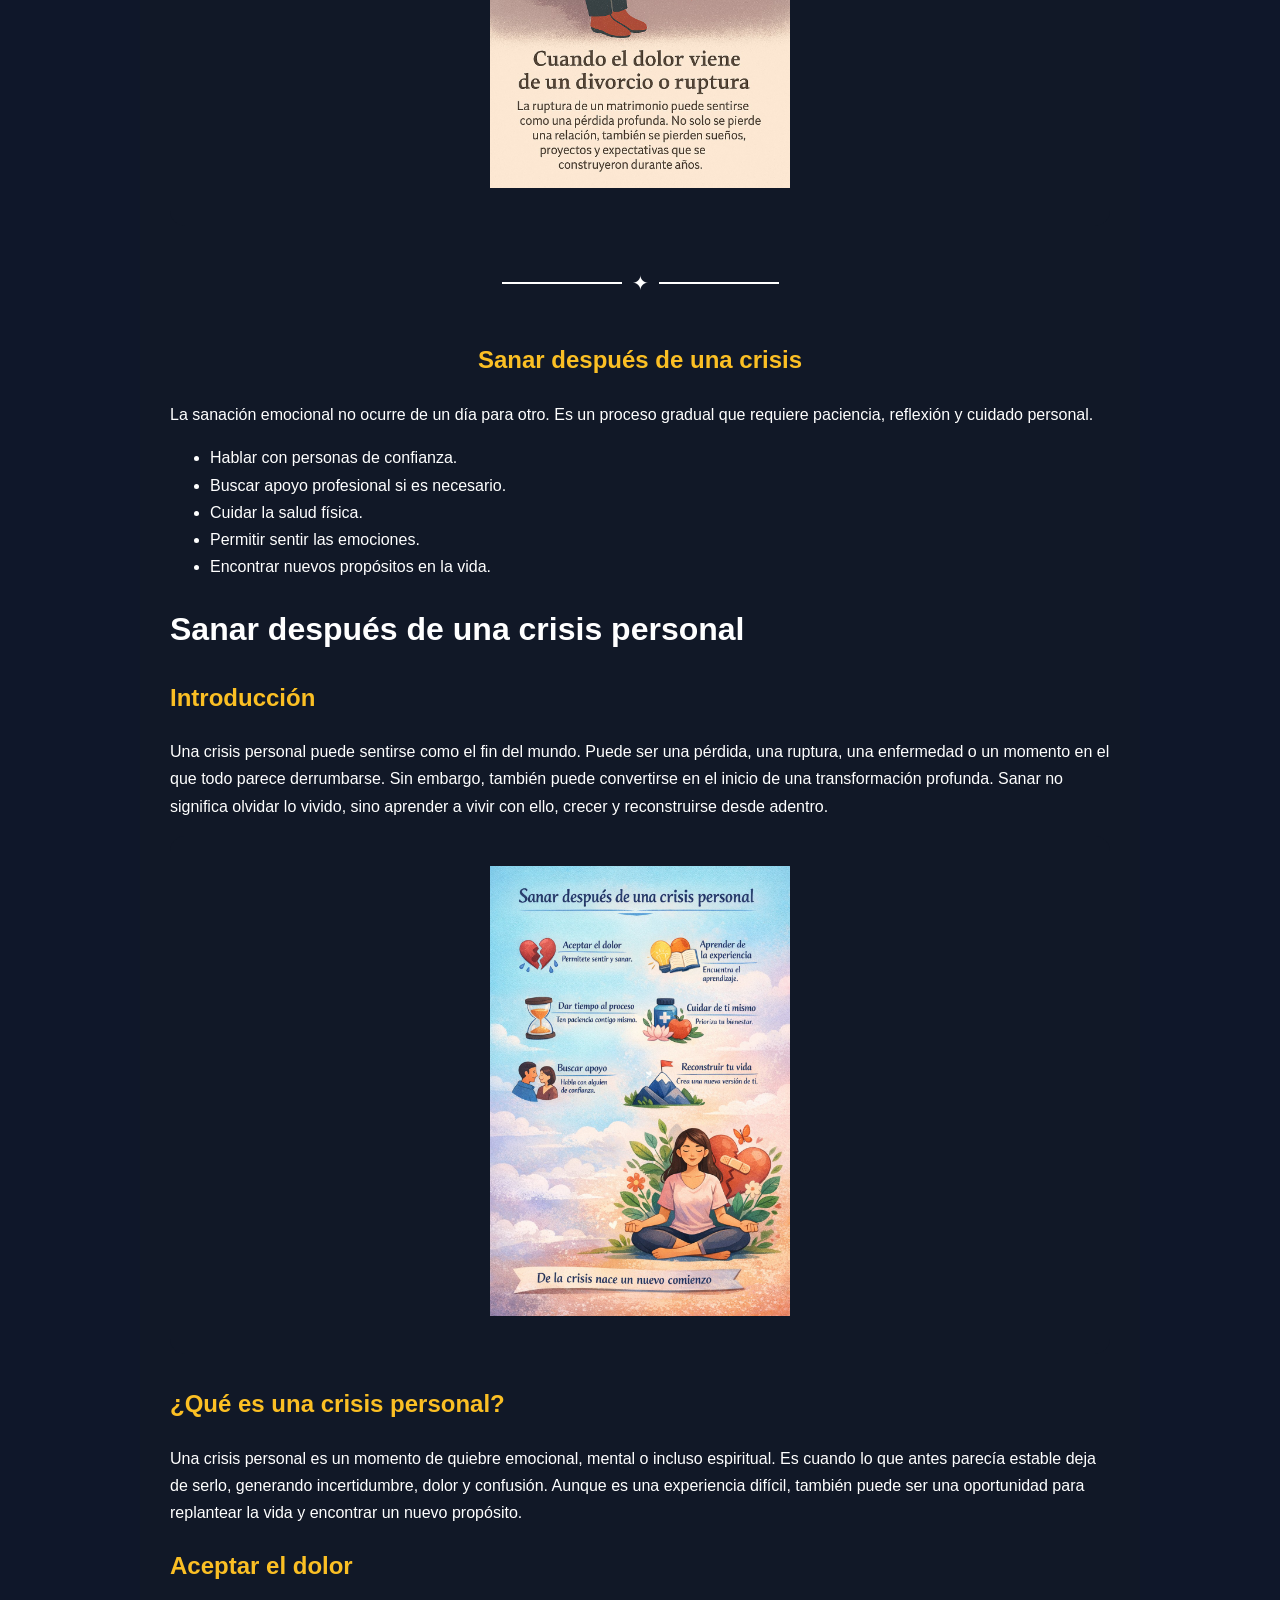
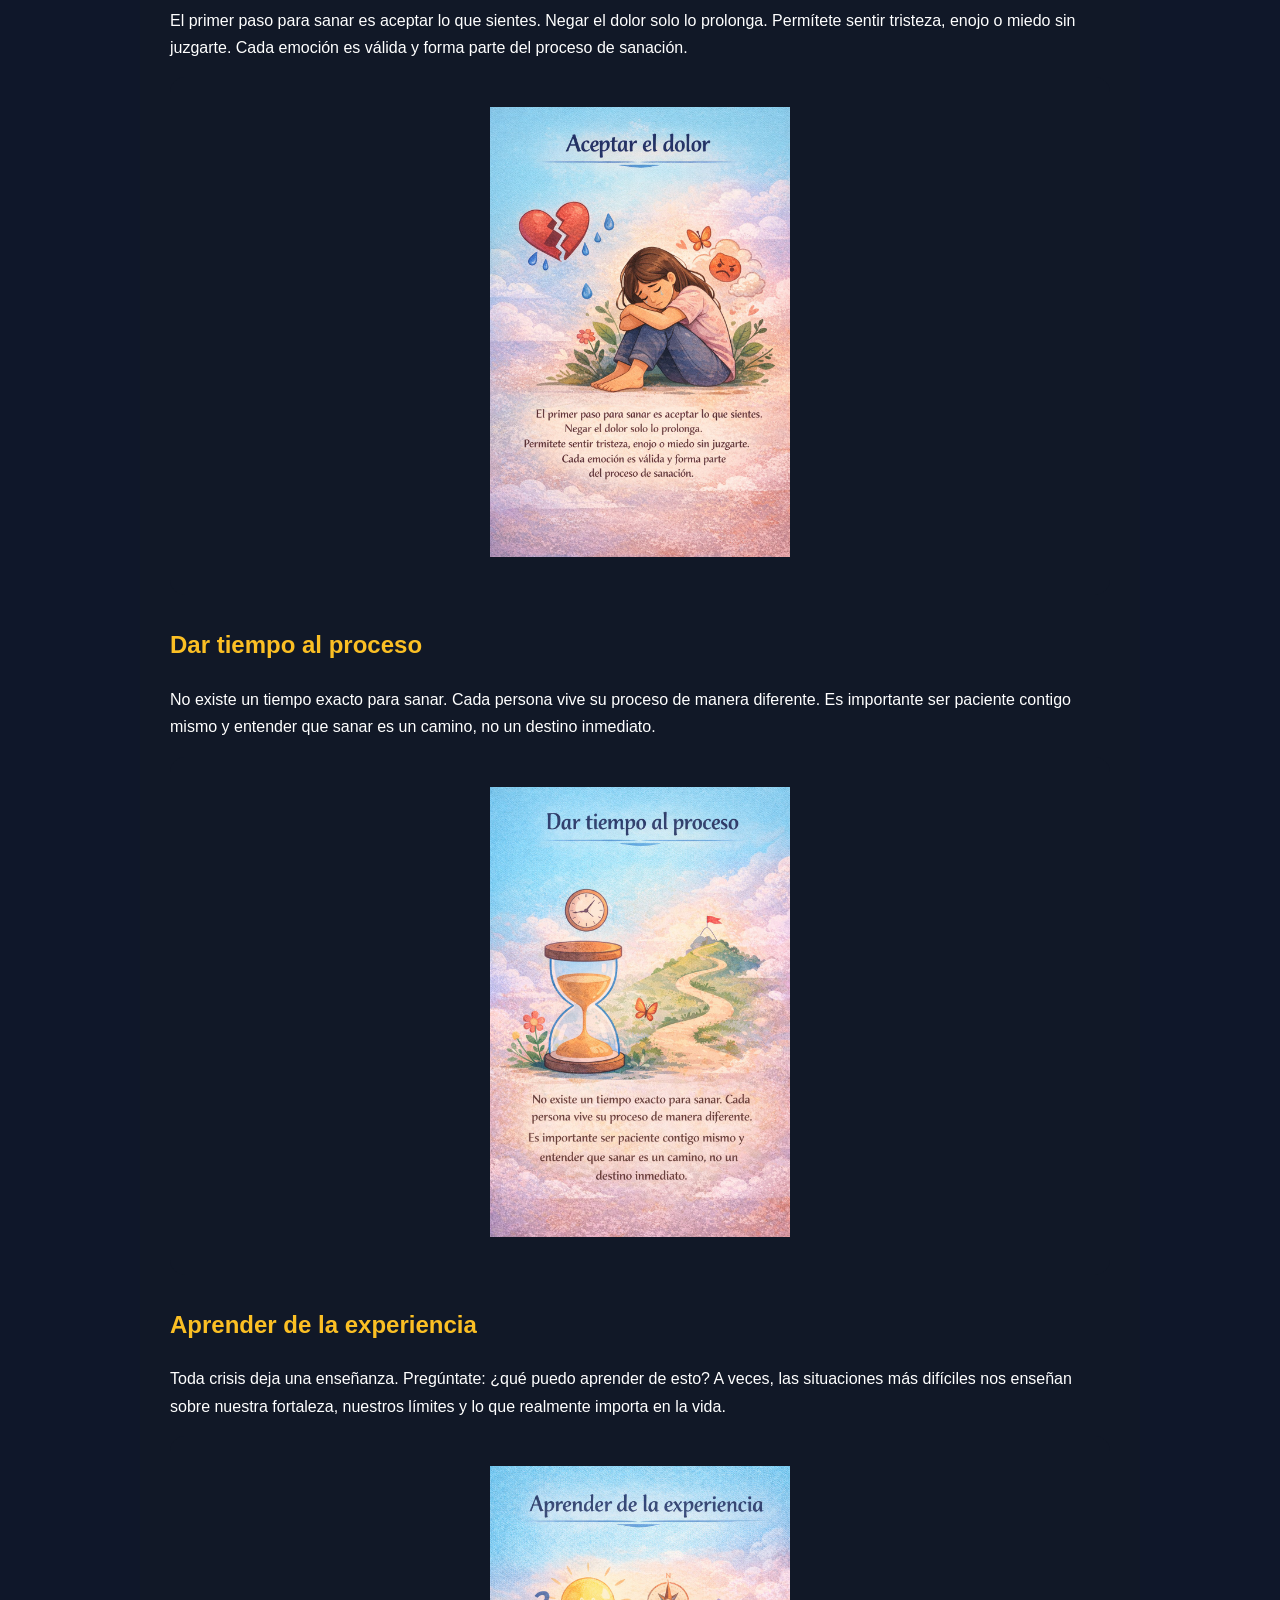
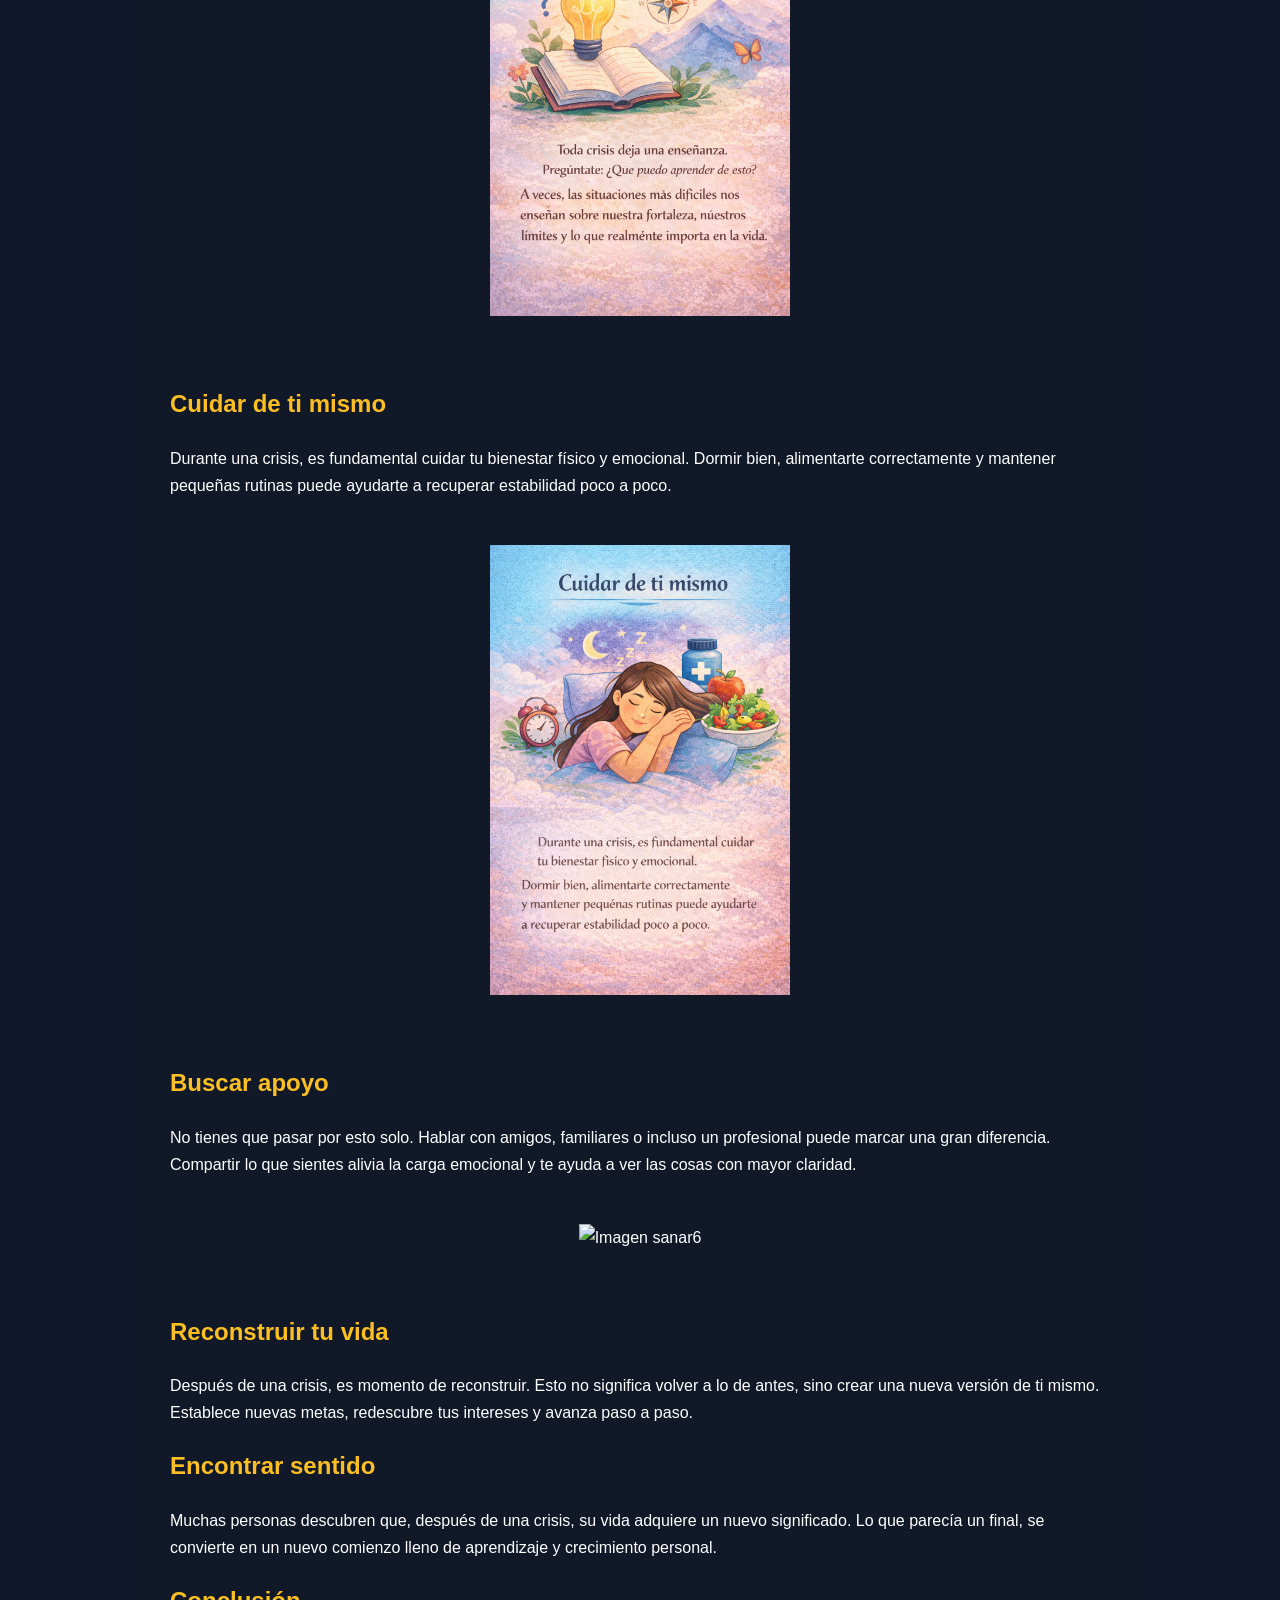
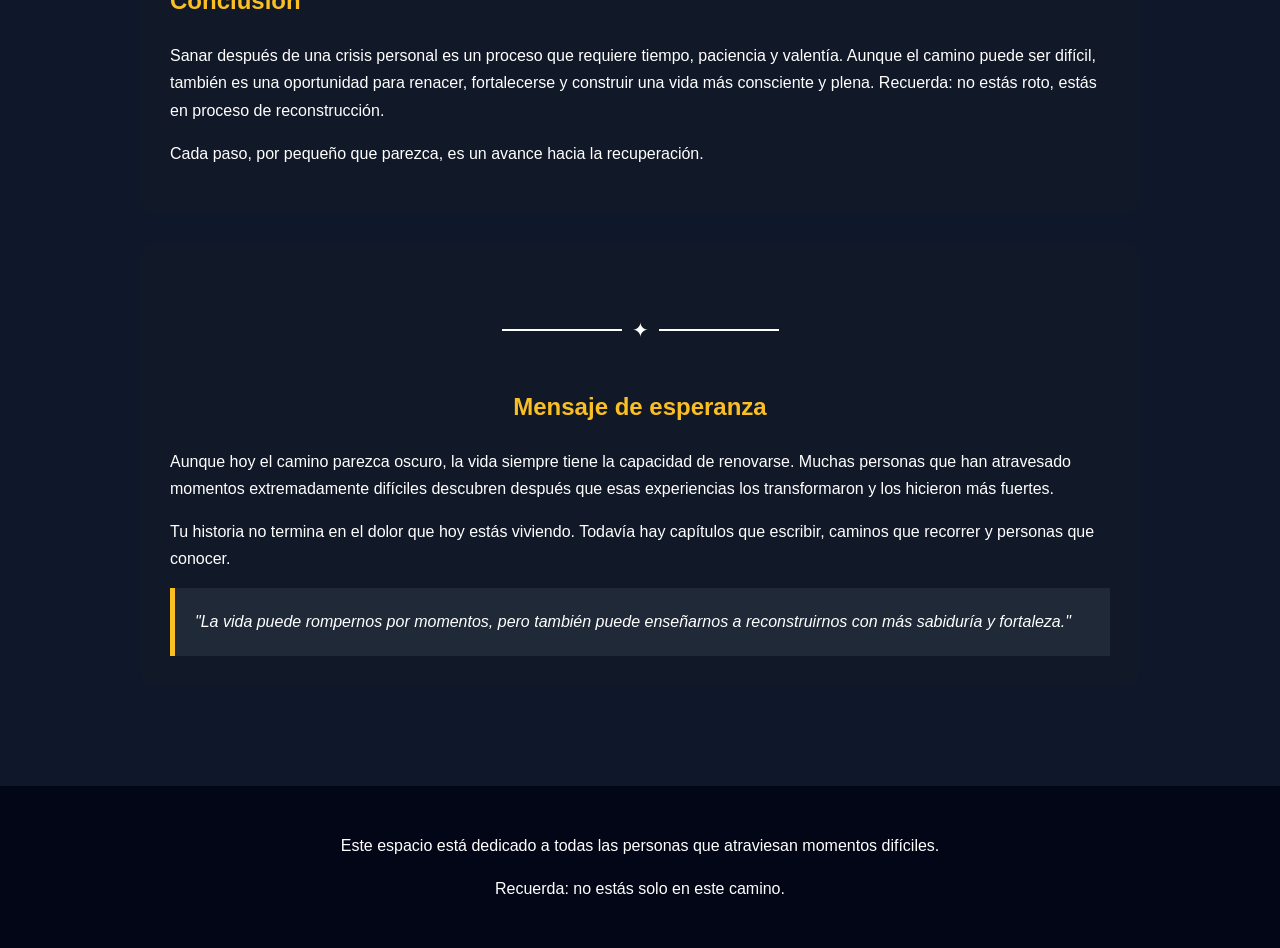
==== commit 794109c4: "Update Camino de Sanacion.html" ====
--- a/Camino de Sanacion.html
+++ b/Camino de Sanacion.html
@@ -502,6 +502,10 @@
 No tienes que pasar por esto solo. Hablar con amigos, familiares o incluso un profesional puede marcar una gran diferencia. Compartir lo que sientes alivia la carga emocional y te ayuda a ver las cosas con mayor claridad.
 </p>
 
+ <div class="section" style="text-align:center;">
+     <img src="img/sanar6.jpeg" style="width:300px; height:auto;" alt="Imagen sanar6">
+ </div>
+ 
 <h2>Reconstruir tu vida</h2>
 <p>
 Después de una crisis, es momento de reconstruir. Esto no significa volver a lo de antes, sino crear una nueva versión de ti mismo. Establece nuevas metas, redescubre tus intereses y avanza paso a paso.
